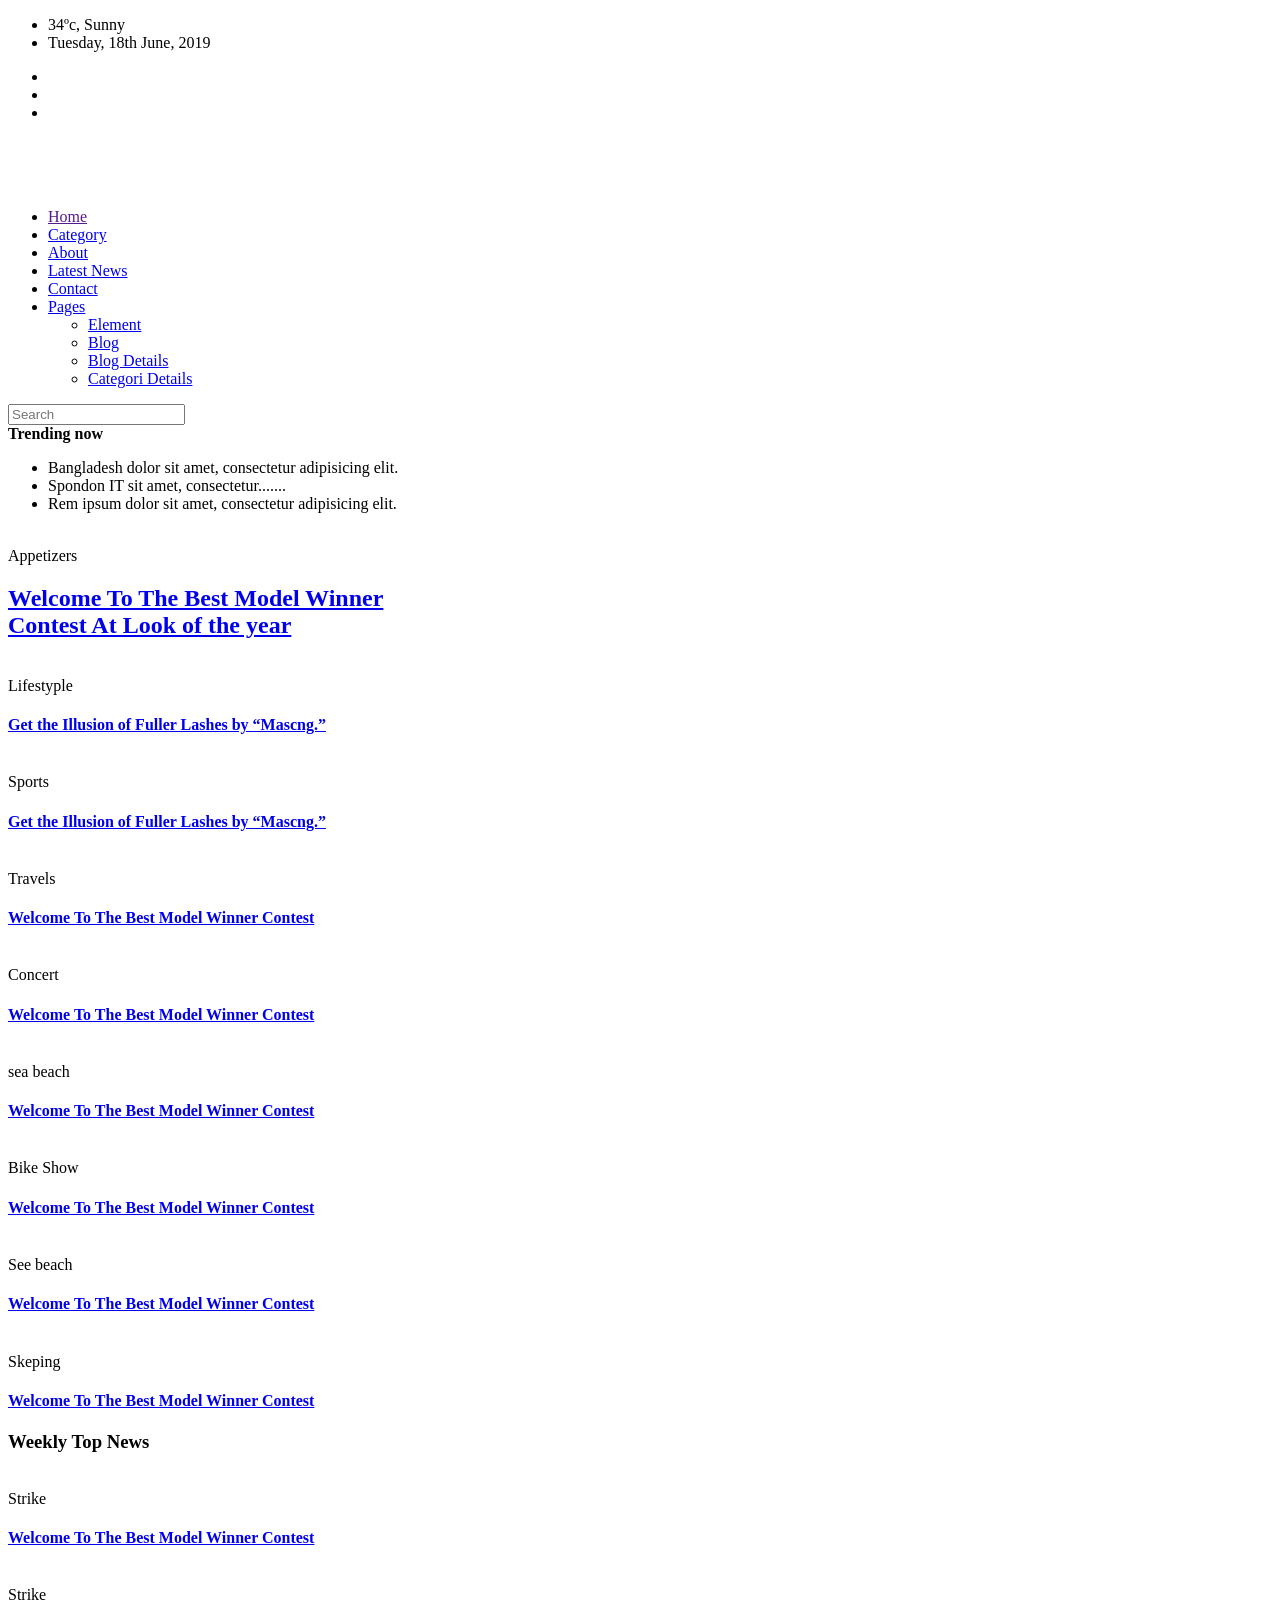
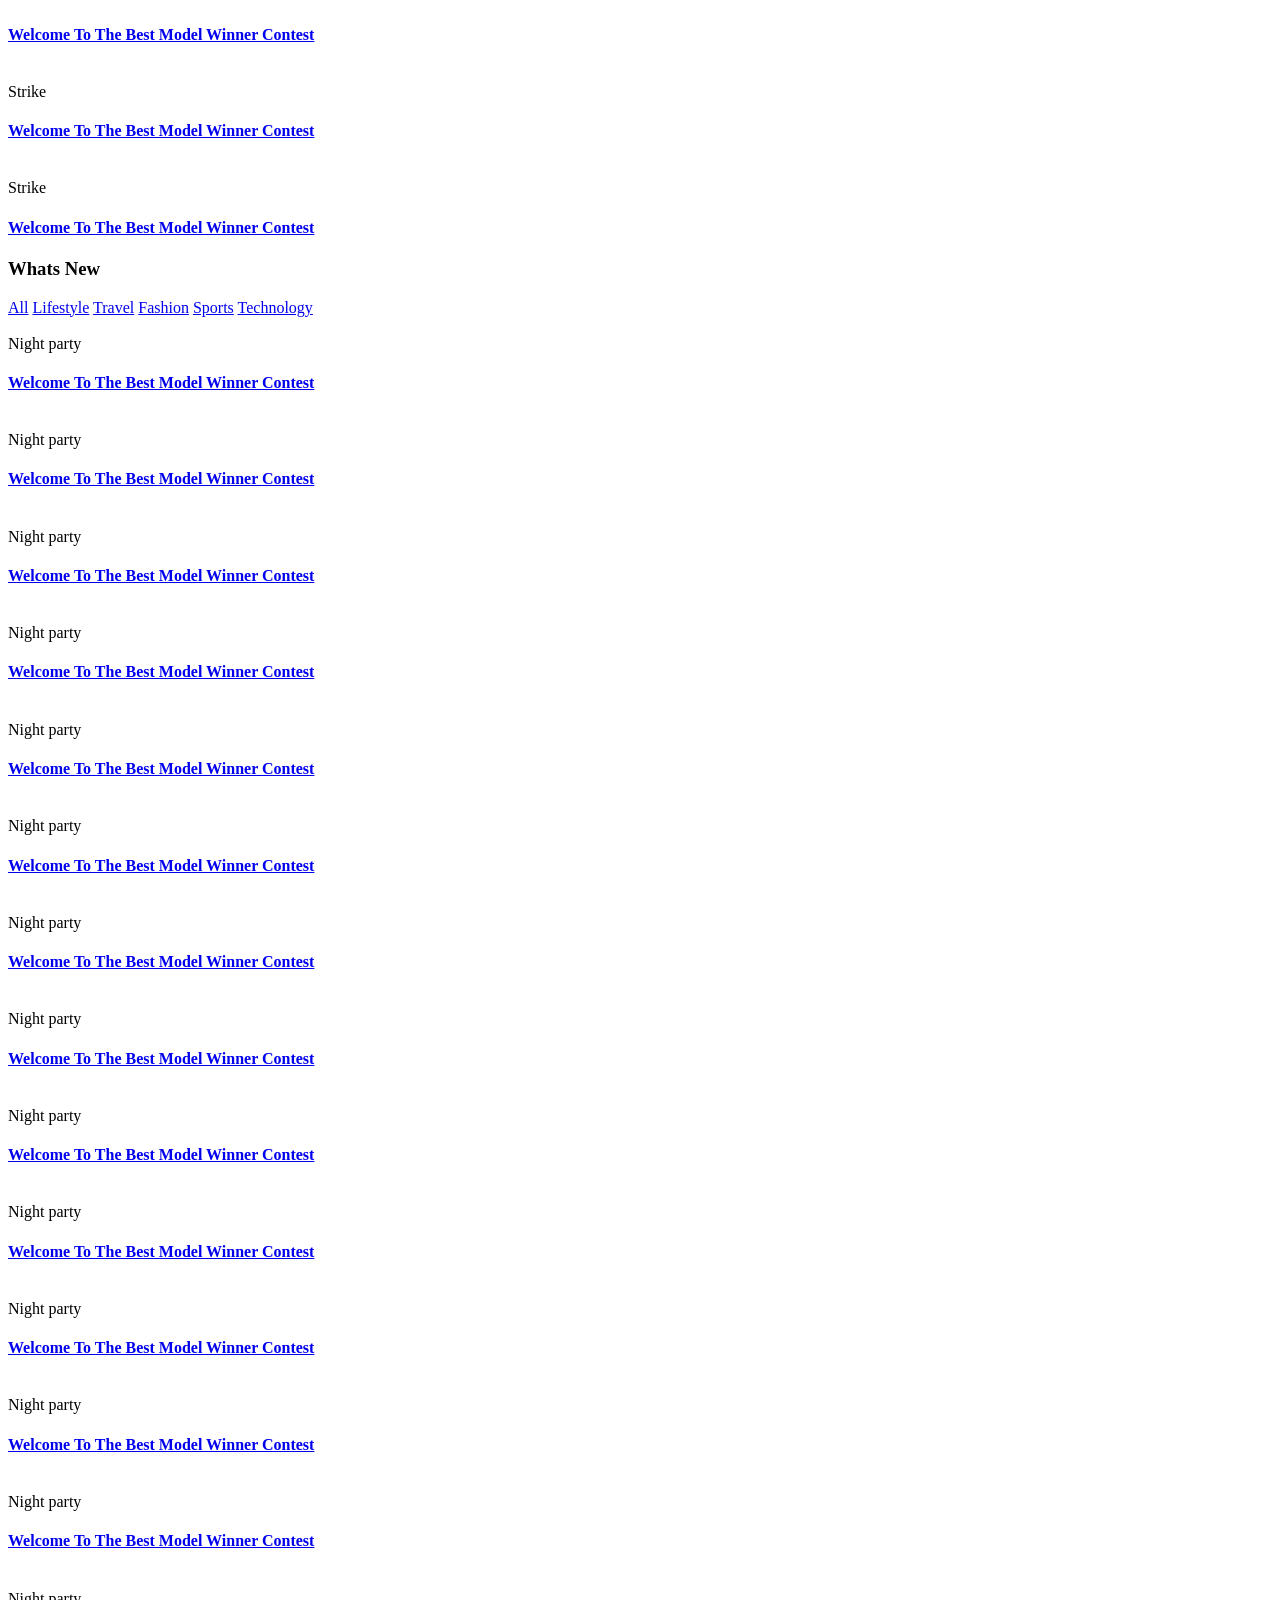
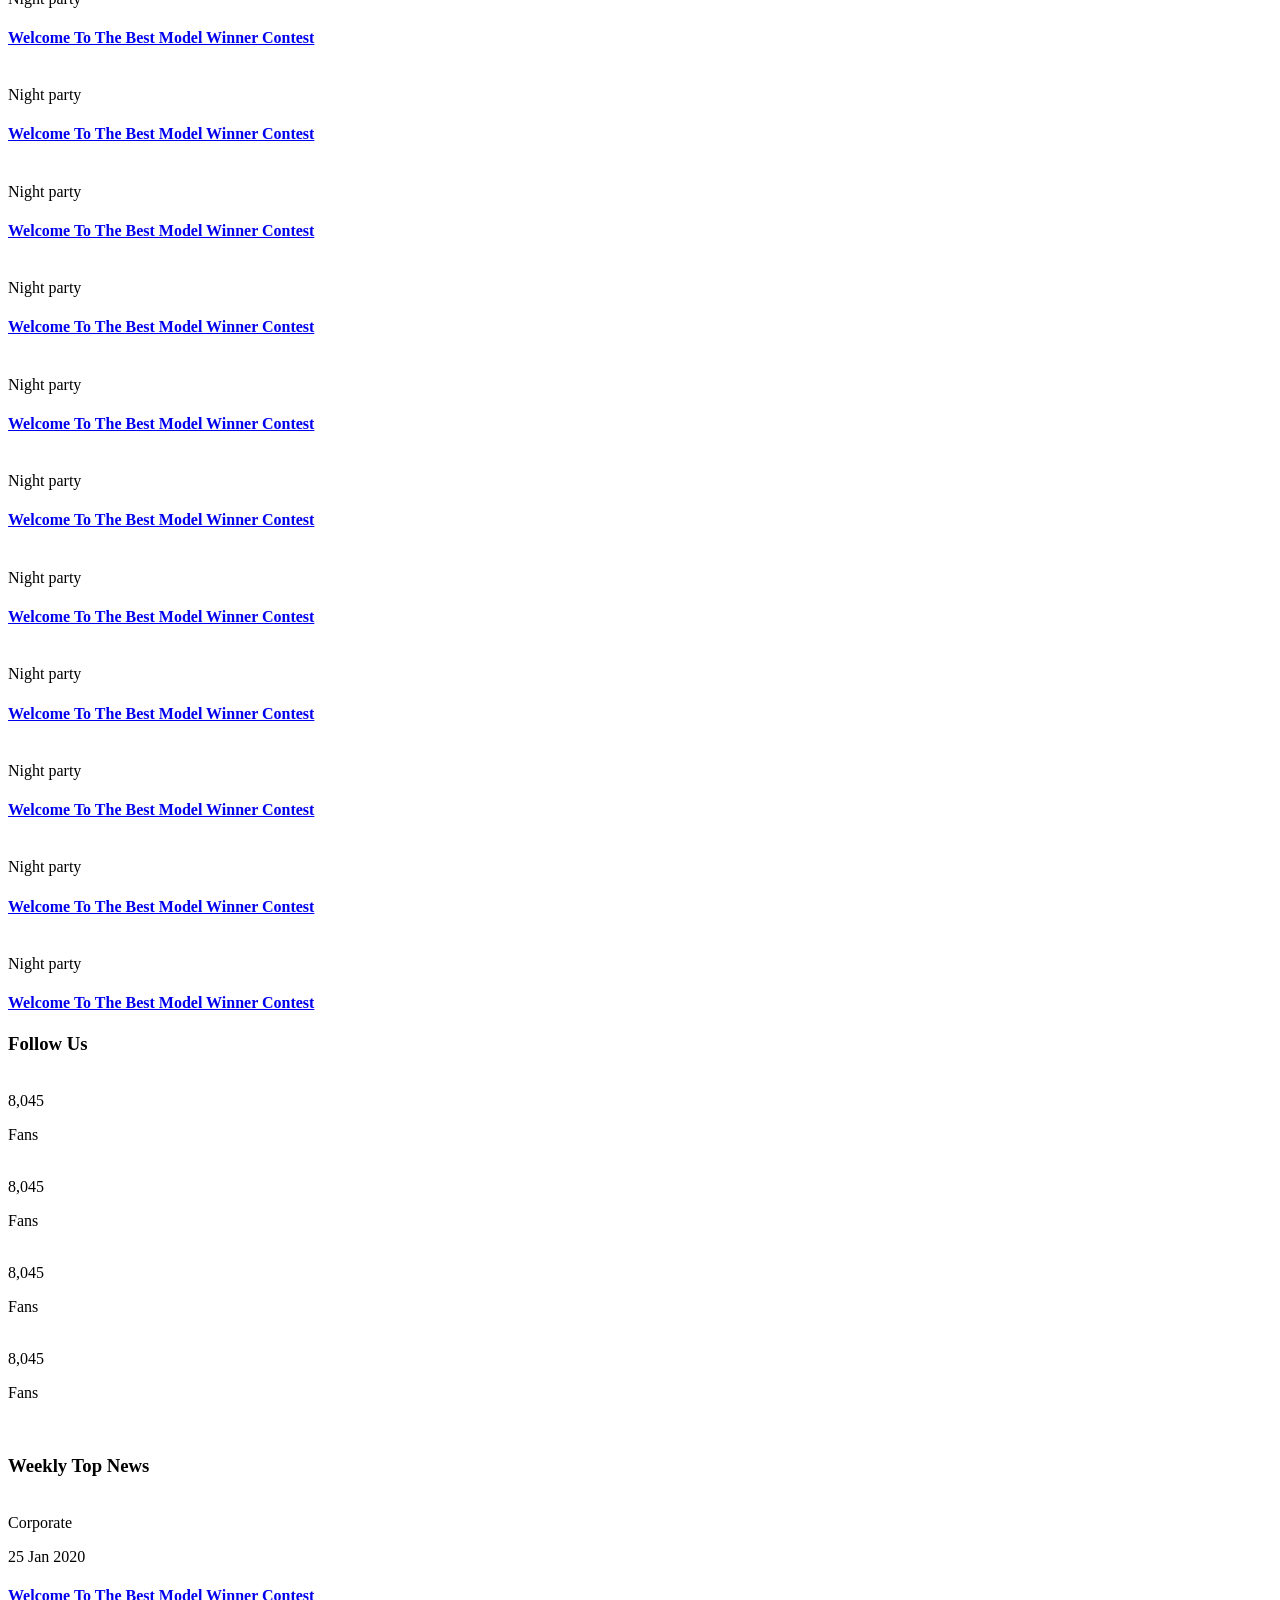
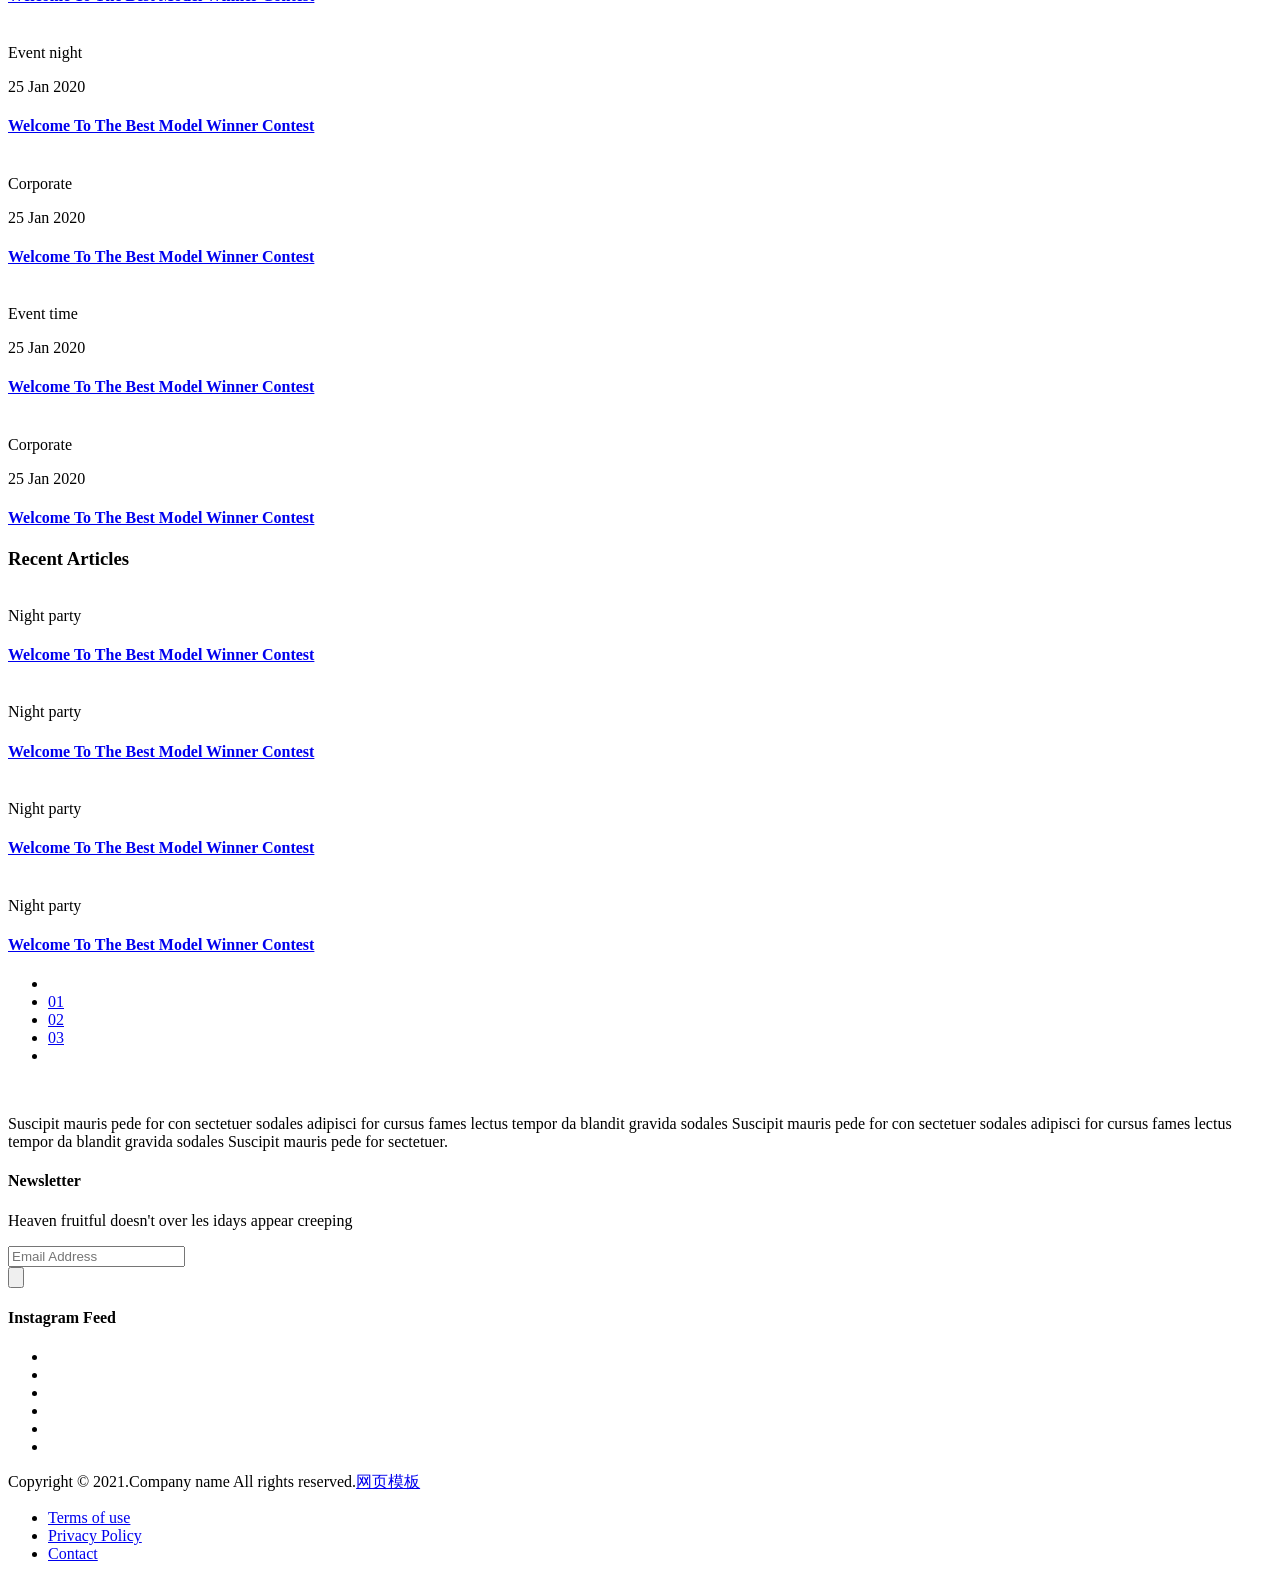
==== index.html @ 7cca6beb "Add files via upload" ====
<!doctype html>
<html class="no-js" lang="zxx">
    <head>
        <meta charset="utf-8">
        <meta http-equiv="x-ua-compatible" content="ie=edge">
        <title>News HTML-5 Template </title>
        <meta name="description" content="">
        <meta name="viewport" content="width=device-width, initial-scale=1">


		<!-- CSS here -->
            <link rel="stylesheet" href="static/css/bootstrap.min.css">
            <link rel="stylesheet" href="static/css/owl.carousel.min.css">
            <link rel="stylesheet" href="static/css/ticker-style.css">
            <link rel="stylesheet" href="static/css/flaticon.css">
            <link rel="stylesheet" href="static/css/slicknav.css">
            <link rel="stylesheet" href="static/css/animate.min.css">
            <link rel="stylesheet" href="static/css/magnific-popup.css">
            <link rel="stylesheet" href="static/css/fontawesome-all.min.css">
            <link rel="stylesheet" href="static/css/themify-icons.css">
            <link rel="stylesheet" href="static/css/slick.css">
            <link rel="stylesheet" href="static/css/nice-select.css">
            <link rel="stylesheet" href="static/css/style.css">
   </head>

   <body>
       
    <!-- Preloader Start -->
    <!-- <div id="preloader-active">
        <div class="preloader d-flex align-items-center justify-content-center">
            <div class="preloader-inner position-relative">
                <div class="preloader-circle"></div>
                <div class="preloader-img pere-text">
                    <img src="assets/img/logo/logo.png" alt="">
                </div>
            </div>
        </div>
    </div> -->
    <!-- Preloader Start -->

    <header>
        <!-- Header Start -->
       <div class="header-area">
            <div class="main-header ">
                <div class="header-top black-bg d-none d-md-block">
                   <div class="container">
                       <div class="col-xl-12">
                            <div class="row d-flex justify-content-between align-items-center">
                                <div class="header-info-left">
                                    <ul>     
                                        <li><img src="static/picture/header_icon1.png" alt="">34ºc, Sunny </li>
                                        <li><img src="static/picture/header_icon1.png" alt="">Tuesday, 18th June, 2019</li>
                                    </ul>
                                </div>
                                <div class="header-info-right">
                                    <ul class="header-social">    
                                        <li><a href="#"><i class="fab fa-twitter"></i></a></li>
                                        <li><a href="#"><i class="fab fa-instagram"></i></a></li>
                                       <li> <a href="#"><i class="fab fa-pinterest-p"></i></a></li>
                                    </ul>
                                </div>
                            </div>
                       </div>
                   </div>
                </div>
                <div class="header-mid d-none d-md-block">
                   <div class="container">
                        <div class="row d-flex align-items-center">
                            <!-- Logo -->
                            <div class="col-xl-3 col-lg-3 col-md-3">
                                <div class="logo">
                                    <a href=""><img src="static/picture/logo.png" alt=""></a>
                                </div>
                            </div>
                            <div class="col-xl-9 col-lg-9 col-md-9">
                                <div class="header-banner f-right ">
                                    <img src="static/picture/header_card.jpg" alt="">
                                </div>
                            </div>
                        </div>
                   </div>
                </div>
               <div class="header-bottom header-sticky">
                    <div class="container">
                        <div class="row align-items-center">
                            <div class="col-xl-10 col-lg-10 col-md-12 header-flex">
                                <!-- sticky -->
                                    <div class="sticky-logo">
                                        <a href=""><img src="static/picture/logo.png" alt=""></a>
                                    </div>
                                <!-- Main-menu -->
                                <div class="main-menu d-none d-md-block">
                                    <nav>                  
                                        <ul id="navigation">    
                                            <li><a href="">Home</a></li>
                                            <li><a href="categori.html">Category</a></li>
                                            <li><a href="about.html">About</a></li>
                                            <li><a href="latest_news.html">Latest News</a></li>
                                            <li><a href="contact.html">Contact</a></li>
                                            <li><a href="#">Pages</a>
                                                <ul class="submenu">
                                                    <li><a href="elements.html">Element</a></li>
                                                    <li><a href="blog.html">Blog</a></li>
                                                    <li><a href="single-blog.html">Blog Details</a></li>
                                                    <li><a href="details.html">Categori Details</a></li>
                                                </ul>
                                            </li>
                                        </ul>
                                    </nav>
                                </div>
                            </div>             
                            <div class="col-xl-2 col-lg-2 col-md-4">
                                <div class="header-right-btn f-right d-none d-lg-block">
                                    <i class="fas fa-search special-tag"></i>
                                    <div class="search-box">
                                        <form action="#">
                                            <input type="text" placeholder="Search">
                                            
                                        </form>
                                    </div>
                                </div>
                            </div>
                            <!-- Mobile Menu -->
                            <div class="col-12">
                                <div class="mobile_menu d-block d-md-none"></div>
                            </div>
                        </div>
                    </div>
               </div>
            </div>
       </div>
        <!-- Header End -->
    </header>

    <main>
    <!-- Trending Area Start -->
    <div class="trending-area fix">
        <div class="container">
            <div class="trending-main">
                <!-- Trending Tittle -->
                <div class="row">
                    <div class="col-lg-12">
                        <div class="trending-tittle">
                            <strong>Trending now</strong>
                            <!-- <p>Rem ipsum dolor sit amet, consectetur adipisicing elit.</p> -->
                            <div class="trending-animated">
                                <ul id="js-news" class="js-hidden">
                                    <li class="news-item">Bangladesh dolor sit amet, consectetur adipisicing elit.</li>
                                    <li class="news-item">Spondon IT sit amet, consectetur.......</li>
                                    <li class="news-item">Rem ipsum dolor sit amet, consectetur adipisicing elit.</li>
                                </ul>
                            </div>
                            
                        </div>
                    </div>
                </div>
                <div class="row">
                    <div class="col-lg-8">
                        <!-- Trending Top -->
                        <div class="trending-top mb-30">
                            <div class="trend-top-img">
                                <img src="static/picture/trending_top.jpg" alt="">
                                <div class="trend-top-cap">
                                    <span>Appetizers</span>
                                    <h2><a href="details.html">Welcome To The Best Model Winner<br> Contest At Look of the year</a></h2>
                                </div>
                            </div>
                        </div>
                        <!-- Trending Bottom -->
                        <div class="trending-bottom">
                            <div class="row">
                                <div class="col-lg-4">
                                <div class="single-bottom mb-35">
                                    <div class="trend-bottom-img mb-30">
                                        <img src="static/picture/trending_bottom1.jpg" alt="">
                                    </div>
                                    <div class="trend-bottom-cap">
                                        <span class="color1">Lifestyple</span>
                                        <h4><a href="details.html">Get the Illusion of Fuller Lashes by “Mascng.”</a></h4>
                                    </div>
                                </div>
                                </div>
                                <div class="col-lg-4">
                                    <div class="single-bottom mb-35">
                                        <div class="trend-bottom-img mb-30">
                                            <img src="static/picture/trending_bottom2.jpg" alt="">
                                        </div>
                                        <div class="trend-bottom-cap">
                                            <span class="color2">Sports</span>
                                            <h4><h4><a href="details.html">Get the Illusion of Fuller Lashes by “Mascng.”</a></h4></h4>
                                        </div>
                                    </div>
                                </div>
                                <div class="col-lg-4">
                                    <div class="single-bottom mb-35">
                                        <div class="trend-bottom-img mb-30">
                                            <img src="static/picture/trending_bottom3.jpg" alt="">
                                        </div>
                                        <div class="trend-bottom-cap">
                                            <span class="color3">Travels</span>
                                            <h4><a href="details.html"> Welcome To The Best Model Winner Contest</a></h4>
                                        </div>
                                    </div>
                                </div>
                            </div>
                        </div>
                    </div>
                    <!-- Riht content -->
                    <div class="col-lg-4">
                        <div class="trand-right-single d-flex">
                            <div class="trand-right-img">
                                <img src="static/picture/right1.jpg" alt="">
                            </div>
                            <div class="trand-right-cap">
                                <span class="color1">Concert</span>
                                <h4><a href="details.html">Welcome To The Best Model Winner Contest</a></h4>
                            </div>
                        </div>
                        <div class="trand-right-single d-flex">
                            <div class="trand-right-img">
                                <img src="static/picture/right2.jpg" alt="">
                            </div>
                            <div class="trand-right-cap">
                                <span class="color3">sea beach</span>
                                <h4><a href="details.html">Welcome To The Best Model Winner Contest</a></h4>
                            </div>
                        </div>
                        <div class="trand-right-single d-flex">
                            <div class="trand-right-img">
                                <img src="static/picture/right3.jpg" alt="">
                            </div>
                            <div class="trand-right-cap">
                                <span class="color2">Bike Show</span>
                                <h4><a href="details.html">Welcome To The Best Model Winner Contest</a></h4>
                            </div>
                        </div> 
                        <div class="trand-right-single d-flex">
                            <div class="trand-right-img">
                                <img src="static/picture/right4.jpg" alt="">
                            </div>
                            <div class="trand-right-cap">
                                <span class="color4">See beach</span>
                                <h4><a href="details.html">Welcome To The Best Model Winner Contest</a></h4>
                            </div>
                        </div>
                        <div class="trand-right-single d-flex">
                            <div class="trand-right-img">
                                <img src="static/picture/right5.jpg" alt="">
                            </div>
                            <div class="trand-right-cap">
                                <span class="color1">Skeping</span>
                                <h4><a href="details.html">Welcome To The Best Model Winner Contest</a></h4>
                            </div>
                        </div>
                    </div>
                </div>
            </div>
        </div>
    </div>
    <!-- Trending Area End -->
    <!--   Weekly-News start -->
    <div class="weekly-news-area pt-50">
        <div class="container">
           <div class="weekly-wrapper">
                <!-- section Tittle -->
                <div class="row">
                    <div class="col-lg-12">
                        <div class="section-tittle mb-30">
                            <h3>Weekly Top News</h3>
                        </div>
                    </div>
                </div>
                <div class="row">
                    <div class="col-12">
                        <div class="weekly-news-active dot-style d-flex dot-style">
                            <div class="weekly-single">
                                <div class="weekly-img">
                                    <img src="static/picture/weeklyNews2.jpg" alt="">
                                </div>
                                <div class="weekly-caption">
                                    <span class="color1">Strike</span>
                                    <h4><a href="#">Welcome To The Best Model  Winner Contest</a></h4>
                                </div>
                            </div> 
                            <div class="weekly-single active">
                                <div class="weekly-img">
                                        <img src="static/picture/weeklyNews1.jpg" alt="">
                                </div>
                                <div class="weekly-caption">
                                    <span class="color1">Strike</span>
                                    <h4><a href="#">Welcome To The Best Model  Winner Contest</a></h4>
                                </div>
                            </div>
                            <div class="weekly-single">
                                <div class="weekly-img">
                                        <img src="static/picture/weeklyNews3.jpg" alt="">
                                </div>
                                <div class="weekly-caption">
                                    <span class="color1">Strike</span>
                                    <h4><a href="#">Welcome To The Best Model  Winner Contest</a></h4>
                                </div>
                            </div>
                            <div class="weekly-single">
                                <div class="weekly-img">
                                    <img src="static/picture/weeklyNews1.jpg" alt="">
                                </div>
                                <div class="weekly-caption">
                                    <span class="color1">Strike</span>
                                    <h4><a href="#">Welcome To The Best Model  Winner Contest</a></h4>
                                </div>
                            </div>
                        </div>
                    </div>
                </div>
           </div>
        </div>
    </div>           
    <!-- End Weekly-News -->
   <!-- Whats New Start -->
    <section class="whats-news-area pt-50 pb-20">
        <div class="container">
            <div class="row">
            <div class="col-lg-8">
                <div class="row d-flex justify-content-between">
                    <div class="col-lg-3 col-md-3">
                        <div class="section-tittle mb-30">
                            <h3>Whats New</h3>
                        </div>
                    </div>
                    <div class="col-lg-9 col-md-9">
                        <div class="properties__button">
                            <!--Nav Button  -->                                            
                            <nav>                                                                     
                                <div class="nav nav-tabs" id="nav-tab" role="tablist">
                                    <a class="nav-item nav-link active" id="nav-home-tab" data-toggle="tab" href="#nav-home" role="tab" aria-controls="nav-home" aria-selected="true">All</a>
                                    <a class="nav-item nav-link" id="nav-profile-tab" data-toggle="tab" href="#nav-profile" role="tab" aria-controls="nav-profile" aria-selected="false">Lifestyle</a>
                                    <a class="nav-item nav-link" id="nav-contact-tab" data-toggle="tab" href="#nav-contact" role="tab" aria-controls="nav-contact" aria-selected="false">Travel</a>
                                    <a class="nav-item nav-link" id="nav-last-tab" data-toggle="tab" href="#nav-last" role="tab" aria-controls="nav-contact" aria-selected="false">Fashion</a>
                                    <a class="nav-item nav-link" id="nav-Sports" data-toggle="tab" href="#nav-nav-Sport" role="tab" aria-controls="nav-contact" aria-selected="false">Sports</a>
                                    <a class="nav-item nav-link" id="nav-technology" data-toggle="tab" href="#nav-techno" role="tab" aria-controls="nav-contact" aria-selected="false">Technology</a>
                                </div>
                            </nav>
                            <!--End Nav Button  -->
                        </div>
                    </div>
                </div>
                <div class="row">
                    <div class="col-12">
                        <!-- Nav Card -->
                        <div class="tab-content" id="nav-tabContent">
                            <!-- card one -->
                            <div class="tab-pane fade show active" id="nav-home" role="tabpanel" aria-labelledby="nav-home-tab">           
                                <div class="whats-news-caption">
                                    <div class="row">
                                        <div class="col-lg-6 col-md-6">
                                            <div class="single-what-news mb-100">
                                                <div class="what-img">
                                                    <img src="static/picture/whatNews1.jpg" alt="">
                                                </div>
                                                <div class="what-cap">
                                                    <span class="color1">Night party</span>
                                                    <h4><a href="#">Welcome To The Best Model  Winner Contest</a></h4>
                                                </div>
                                            </div>
                                        </div>
                                        <div class="col-lg-6 col-md-6">
                                            <div class="single-what-news mb-100">
                                                <div class="what-img">
                                                    <img src="static/picture/whatNews2.jpg" alt="">
                                                </div>
                                                <div class="what-cap">
                                                    <span class="color1">Night party</span>
                                                    <h4><a href="#">Welcome To The Best Model  Winner Contest</a></h4>
                                                </div>
                                            </div>
                                        </div> 
                                        <div class="col-lg-6 col-md-6">
                                            <div class="single-what-news mb-100">
                                                <div class="what-img">
                                                    <img src="static/picture/whatNews3.jpg" alt="">
                                                </div>
                                                <div class="what-cap">
                                                    <span class="color1">Night party</span>
                                                    <h4><a href="#">Welcome To The Best Model  Winner Contest</a></h4>
                                                </div>
                                            </div>
                                        </div>
                                        <div class="col-lg-6 col-md-6">
                                            <div class="single-what-news mb-100">
                                                <div class="what-img">
                                                    <img src="static/picture/whatNews4.jpg" alt="">
                                                </div>
                                                <div class="what-cap">
                                                    <span class="color1">Night party</span>
                                                    <h4><a href="#">Welcome To The Best Model  Winner Contest</a></h4>
                                                </div>
                                            </div>
                                        </div>
                                    </div>
                                </div>
                            </div>
                            <!-- Card two -->
                            <div class="tab-pane fade" id="nav-profile" role="tabpanel" aria-labelledby="nav-profile-tab">
                                <div class="whats-news-caption">
                                    <div class="row">
                                        <div class="col-lg-6 col-md-6">
                                            <div class="single-what-news mb-100">
                                                <div class="what-img">
                                                    <img src="static/picture/whatNews1.jpg" alt="">
                                                </div>
                                                <div class="what-cap">
                                                    <span class="color1">Night party</span>
                                                    <h4><a href="#">Welcome To The Best Model  Winner Contest</a></h4>
                                                </div>
                                            </div>
                                        </div>
                                        <div class="col-lg-6 col-md-6">
                                            <div class="single-what-news mb-100">
                                                <div class="what-img">
                                                    <img src="static/picture/whatNews2.jpg" alt="">
                                                </div>
                                                <div class="what-cap">
                                                    <span class="color1">Night party</span>
                                                    <h4><a href="#">Welcome To The Best Model  Winner Contest</a></h4>
                                                </div>
                                            </div>
                                        </div> 
                                        <div class="col-lg-6 col-md-6">
                                            <div class="single-what-news mb-100">
                                                <div class="what-img">
                                                    <img src="static/picture/whatNews3.jpg" alt="">
                                                </div>
                                                <div class="what-cap">
                                                    <span class="color1">Night party</span>
                                                    <h4><a href="#">Welcome To The Best Model  Winner Contest</a></h4>
                                                </div>
                                            </div>
                                        </div>
                                        <div class="col-lg-6 col-md-6">
                                            <div class="single-what-news mb-100">
                                                <div class="what-img">
                                                    <img src="static/picture/whatNews4.jpg" alt="">
                                                </div>
                                                <div class="what-cap">
                                                    <span class="color1">Night party</span>
                                                    <h4><a href="#">Welcome To The Best Model  Winner Contest</a></h4>
                                                </div>
                                            </div>
                                        </div>
                                    </div>
                                </div>
                            </div>
                            <!-- Card three -->
                            <div class="tab-pane fade" id="nav-contact" role="tabpanel" aria-labelledby="nav-contact-tab">
                                <div class="whats-news-caption">
                                    <div class="row">
                                        <div class="col-lg-6 col-md-6">
                                            <div class="single-what-news mb-100">
                                                <div class="what-img">
                                                    <img src="static/picture/whatNews1.jpg" alt="">
                                                </div>
                                                <div class="what-cap">
                                                    <span class="color1">Night party</span>
                                                    <h4><a href="#">Welcome To The Best Model  Winner Contest</a></h4>
                                                </div>
                                            </div>
                                        </div>
                                        <div class="col-lg-6 col-md-6">
                                            <div class="single-what-news mb-100">
                                                <div class="what-img">
                                                    <img src="static/picture/whatNews2.jpg" alt="">
                                                </div>
                                                <div class="what-cap">
                                                    <span class="color1">Night party</span>
                                                    <h4><a href="#">Welcome To The Best Model  Winner Contest</a></h4>
                                                </div>
                                            </div>
                                        </div> 
                                        <div class="col-lg-6 col-md-6">
                                            <div class="single-what-news mb-100">
                                                <div class="what-img">
                                                    <img src="static/picture/whatNews3.jpg" alt="">
                                                </div>
                                                <div class="what-cap">
                                                    <span class="color1">Night party</span>
                                                    <h4><a href="#">Welcome To The Best Model  Winner Contest</a></h4>
                                                </div>
                                            </div>
                                        </div>
                                        <div class="col-lg-6 col-md-6">
                                            <div class="single-what-news mb-100">
                                                <div class="what-img">
                                                    <img src="static/picture/whatNews4.jpg" alt="">
                                                </div>
                                                <div class="what-cap">
                                                    <span class="color1">Night party</span>
                                                    <h4><a href="#">Welcome To The Best Model  Winner Contest</a></h4>
                                                </div>
                                            </div>
                                        </div>
                                    </div>
                                </div>
                            </div>
                            <!-- card fure -->
                            <div class="tab-pane fade" id="nav-last" role="tabpanel" aria-labelledby="nav-last-tab">
                                <div class="whats-news-caption">
                                    <div class="row">
                                        <div class="col-lg-6 col-md-6">
                                            <div class="single-what-news mb-100">
                                                <div class="what-img">
                                                    <img src="static/picture/whatNews1.jpg" alt="">
                                                </div>
                                                <div class="what-cap">
                                                    <span class="color1">Night party</span>
                                                    <h4><a href="#">Welcome To The Best Model  Winner Contest</a></h4>
                                                </div>
                                            </div>
                                        </div>
                                        <div class="col-lg-6 col-md-6">
                                            <div class="single-what-news mb-100">
                                                <div class="what-img">
                                                    <img src="static/picture/whatNews2.jpg" alt="">
                                                </div>
                                                <div class="what-cap">
                                                    <span class="color1">Night party</span>
                                                    <h4><a href="#">Welcome To The Best Model  Winner Contest</a></h4>
                                                </div>
                                            </div>
                                        </div> 
                                        <div class="col-lg-6 col-md-6">
                                            <div class="single-what-news mb-100">
                                                <div class="what-img">
                                                    <img src="static/picture/whatNews3.jpg" alt="">
                                                </div>
                                                <div class="what-cap">
                                                    <span class="color1">Night party</span>
                                                    <h4><a href="#">Welcome To The Best Model  Winner Contest</a></h4>
                                                </div>
                                            </div>
                                        </div>
                                        <div class="col-lg-6 col-md-6">
                                            <div class="single-what-news mb-100">
                                                <div class="what-img">
                                                    <img src="static/picture/whatNews4.jpg" alt="">
                                                </div>
                                                <div class="what-cap">
                                                    <span class="color1">Night party</span>
                                                    <h4><a href="#">Welcome To The Best Model  Winner Contest</a></h4>
                                                </div>
                                            </div>
                                        </div>
                                    </div>
                                </div>
                            </div>
                            <!-- card Five -->
                            <div class="tab-pane fade" id="nav-nav-Sport" role="tabpanel" aria-labelledby="nav-Sports">
                                <div class="whats-news-caption">
                                    <div class="row">
                                        <div class="col-lg-6 col-md-6">
                                            <div class="single-what-news mb-100">
                                                <div class="what-img">
                                                    <img src="static/picture/whatNews1.jpg" alt="">
                                                </div>
                                                <div class="what-cap">
                                                    <span class="color1">Night party</span>
                                                    <h4><a href="#">Welcome To The Best Model  Winner Contest</a></h4>
                                                </div>
                                            </div>
                                        </div>
                                        <div class="col-lg-6 col-md-6">
                                            <div class="single-what-news mb-100">
                                                <div class="what-img">
                                                    <img src="static/picture/whatNews2.jpg" alt="">
                                                </div>
                                                <div class="what-cap">
                                                    <span class="color1">Night party</span>
                                                    <h4><a href="#">Welcome To The Best Model  Winner Contest</a></h4>
                                                </div>
                                            </div>
                                        </div> 
                                        <div class="col-lg-6 col-md-6">
                                            <div class="single-what-news mb-100">
                                                <div class="what-img">
                                                    <img src="static/picture/whatNews3.jpg" alt="">
                                                </div>
                                                <div class="what-cap">
                                                    <span class="color1">Night party</span>
                                                    <h4><a href="#">Welcome To The Best Model  Winner Contest</a></h4>
                                                </div>
                                            </div>
                                        </div>
                                        <div class="col-lg-6 col-md-6">
                                            <div class="single-what-news mb-100">
                                                <div class="what-img">
                                                    <img src="static/picture/whatNews4.jpg" alt="">
                                                </div>
                                                <div class="what-cap">
                                                    <span class="color1">Night party</span>
                                                    <h4><a href="#">Welcome To The Best Model  Winner Contest</a></h4>
                                                </div>
                                            </div>
                                        </div>
                                    </div>
                                </div>
                            </div>
                            <!-- card Six -->
                            <div class="tab-pane fade" id="nav-techno" role="tabpanel" aria-labelledby="nav-technology">
                                <div class="whats-news-caption">
                                    <div class="row">
                                        <div class="col-lg-6 col-md-6">
                                            <div class="single-what-news mb-100">
                                                <div class="what-img">
                                                    <img src="static/picture/whatNews1.jpg" alt="">
                                                </div>
                                                <div class="what-cap">
                                                    <span class="color1">Night party</span>
                                                    <h4><a href="#">Welcome To The Best Model  Winner Contest</a></h4>
                                                </div>
                                            </div>
                                        </div>
                                        <div class="col-lg-6 col-md-6">
                                            <div class="single-what-news mb-100">
                                                <div class="what-img">
                                                    <img src="static/picture/whatNews2.jpg" alt="">
                                                </div>
                                                <div class="what-cap">
                                                    <span class="color1">Night party</span>
                                                    <h4><a href="#">Welcome To The Best Model  Winner Contest</a></h4>
                                                </div>
                                            </div>
                                        </div> 
                                        <div class="col-lg-6 col-md-6">
                                            <div class="single-what-news mb-100">
                                                <div class="what-img">
                                                    <img src="static/picture/whatNews3.jpg" alt="">
                                                </div>
                                                <div class="what-cap">
                                                    <span class="color1">Night party</span>
                                                    <h4><a href="#">Welcome To The Best Model  Winner Contest</a></h4>
                                                </div>
                                            </div>
                                        </div>
                                        <div class="col-lg-6 col-md-6">
                                            <div class="single-what-news mb-100">
                                                <div class="what-img">
                                                    <img src="static/picture/whatNews4.jpg" alt="">
                                                </div>
                                                <div class="what-cap">
                                                    <span class="color1">Night party</span>
                                                    <h4><a href="#">Welcome To The Best Model  Winner Contest</a></h4>
                                                </div>
                                            </div>
                                        </div>
                                    </div>
                                </div>
                            </div>
                        </div>
                    <!-- End Nav Card -->
                    </div>
                </div>
            </div>
            <div class="col-lg-4">
                <!-- Section Tittle -->
                <div class="section-tittle mb-40">
                    <h3>Follow Us</h3>
                </div>
                <!-- Flow Socail -->
                <div class="single-follow mb-45">
                    <div class="single-box">
                        <div class="follow-us d-flex align-items-center">
                            <div class="follow-social">
                                <a href="#"><img src="static/picture/icon-fb.png" alt=""></a>
                            </div>
                            <div class="follow-count">  
                                <span>8,045</span>
                                <p>Fans</p>
                            </div>
                        </div> 
                        <div class="follow-us d-flex align-items-center">
                            <div class="follow-social">
                                <a href="#"><img src="static/picture/icon-tw.png" alt=""></a>
                            </div>
                            <div class="follow-count">
                                <span>8,045</span>
                                <p>Fans</p>
                            </div>
                        </div>
                            <div class="follow-us d-flex align-items-center">
                            <div class="follow-social">
                                <a href="#"><img src="static/picture/icon-ins.png" alt=""></a>
                            </div>
                            <div class="follow-count">
                                <span>8,045</span>
                                <p>Fans</p>
                            </div>
                        </div>
                        <div class="follow-us d-flex align-items-center">
                            <div class="follow-social">
                                <a href="#"><img src="static/picture/icon-yo.png" alt=""></a>
                            </div>
                            <div class="follow-count">
                                <span>8,045</span>
                                <p>Fans</p>
                            </div>
                        </div>
                    </div>
                </div>
                <!-- New Poster -->
                <div class="news-poster d-none d-lg-block">
                    <img src="static/picture/news_card.jpg" alt="">
                </div>
            </div>
            </div>
        </div>
    </section>
    <!-- Whats New End -->
    <!--   Weekly2-News start -->
    <div class="weekly2-news-area  weekly2-pading gray-bg">
        <div class="container">
            <div class="weekly2-wrapper">
                <!-- section Tittle -->
                <div class="row">
                    <div class="col-lg-12">
                        <div class="section-tittle mb-30">
                            <h3>Weekly Top News</h3>
                        </div>
                    </div>
                </div>
                <div class="row">
                    <div class="col-12">
                        <div class="weekly2-news-active dot-style d-flex dot-style">
                            <div class="weekly2-single">
                                <div class="weekly2-img">
                                    <img src="static/picture/weekly2News1.jpg" alt="">
                                </div>
                                <div class="weekly2-caption">
                                    <span class="color1">Corporate</span>
                                    <p>25 Jan 2020</p>
                                    <h4><a href="#">Welcome To The Best Model  Winner Contest</a></h4>
                                </div>
                            </div> 
                            <div class="weekly2-single">
                                <div class="weekly2-img">
                                    <img src="static/picture/weekly2News2.jpg" alt="">
                                </div>
                                <div class="weekly2-caption">
                                    <span class="color1">Event night</span>
                                    <p>25 Jan 2020</p>
                                    <h4><a href="#">Welcome To The Best Model  Winner Contest</a></h4>
                                </div>
                            </div> 
                            <div class="weekly2-single">
                                <div class="weekly2-img">
                                    <img src="static/picture/weekly2News3.jpg" alt="">
                                </div>
                                <div class="weekly2-caption">
                                    <span class="color1">Corporate</span>
                                    <p>25 Jan 2020</p>
                                    <h4><a href="#">Welcome To The Best Model  Winner Contest</a></h4>
                                </div>
                            </div>
                             <div class="weekly2-single">
                                <div class="weekly2-img">
                                    <img src="static/picture/weekly2News4.jpg" alt="">
                                </div>
                                <div class="weekly2-caption">
                                    <span class="color1">Event time</span>
                                    <p>25 Jan 2020</p>
                                    <h4><a href="#">Welcome To The Best Model  Winner Contest</a></h4>
                                </div>
                            </div> 
                             <div class="weekly2-single">
                                <div class="weekly2-img">
                                    <img src="static/picture/weekly2News4.jpg" alt="">
                                </div>
                                <div class="weekly2-caption">
                                    <span class="color1">Corporate</span>
                                    <p>25 Jan 2020</p>
                                    <h4><a href="#">Welcome To The Best Model  Winner Contest</a></h4>
                                </div>
                            </div> 
                        </div>
                    </div>
                </div>
            </div>
        </div>
    </div>           
    <!-- End Weekly-News -->
    <!--  Recent Articles start -->
    <div class="recent-articles">
        <div class="container">
           <div class="recent-wrapper">
                <!-- section Tittle -->
                <div class="row">
                    <div class="col-lg-12">
                        <div class="section-tittle mb-30">
                            <h3>Recent Articles</h3>
                        </div>
                    </div>
                </div>
                <div class="row">
                    <div class="col-12">
                        <div class="recent-active dot-style d-flex dot-style">
                            <div class="single-recent mb-100">
                                <div class="what-img">
                                    <img src="static/picture/recent1.jpg" alt="">
                                </div>
                                <div class="what-cap">
                                    <span class="color1">Night party</span>
                                    <h4><a href="#">Welcome To The Best Model  Winner Contest</a></h4>
                                </div>
                            </div>
                            <div class="single-recent mb-100">
                                <div class="what-img">
                                    <img src="static/picture/recent2.jpg" alt="">
                                </div>
                                <div class="what-cap">
                                    <span class="color1">Night party</span>
                                    <h4><a href="#">Welcome To The Best Model  Winner Contest</a></h4>
                                </div>
                            </div>
                            <div class="single-recent mb-100">
                                <div class="what-img">
                                    <img src="static/picture/recent3.jpg" alt="">
                                </div>
                                <div class="what-cap">
                                    <span class="color1">Night party</span>
                                    <h4><a href="#">Welcome To The Best Model  Winner Contest</a></h4>
                                </div>
                            </div>
                            <div class="single-recent mb-100">
                                <div class="what-img">
                                    <img src="static/picture/recent2.jpg" alt="">
                                </div>
                                <div class="what-cap">
                                    <span class="color1">Night party</span>
                                    <h4><a href="#">Welcome To The Best Model  Winner Contest</a></h4>
                                </div>
                            </div>
                        </div>
                    </div>
                </div>
           </div>
        </div>
    </div>           
    <!--Recent Articles End -->
    <!--Start pagination -->
    <div class="pagination-area pb-45 text-center">
        <div class="container">
            <div class="row">
                <div class="col-xl-12">
                    <div class="single-wrap d-flex justify-content-center">
                        <nav aria-label="Page navigation example">
                            <ul class="pagination justify-content-start">
                              <li class="page-item"><a class="page-link" href="#"><span class="flaticon-arrow roted"></span></a></li>
                                <li class="page-item active"><a class="page-link" href="#">01</a></li>
                                <li class="page-item"><a class="page-link" href="#">02</a></li>
                                <li class="page-item"><a class="page-link" href="#">03</a></li>
                              <li class="page-item"><a class="page-link" href="#"><span class="flaticon-arrow right-arrow"></span></a></li>
                            </ul>
                          </nav>
                    </div>
                </div>
            </div>
        </div>
    </div>
    <!-- End pagination  -->
    </main>
    
   <footer>
       <!-- Footer Start-->
       <div class="footer-area footer-padding fix">
            <div class="container">
                <div class="row d-flex justify-content-between">
                    <div class="col-xl-5 col-lg-5 col-md-7 col-sm-12">
                        <div class="single-footer-caption">
                            <div class="single-footer-caption">
                                <!-- logo -->
                                <div class="footer-logo">
                                    <a href=""><img src="static/picture/logo2_footer.png" alt=""></a>
                                </div>
                                <div class="footer-tittle">
                                    <div class="footer-pera">
                                        <p>Suscipit mauris pede for con sectetuer sodales adipisci for cursus fames lectus tempor da blandit gravida sodales  Suscipit mauris pede for con sectetuer sodales adipisci for cursus fames lectus tempor da blandit gravida sodales  Suscipit mauris pede for sectetuer.</p>
                                    </div>
                                </div>
                                <!-- social -->
                                <div class="footer-social">
                                    <a href="#"><i class="fab fa-twitter"></i></a>
                                    <a href="#"><i class="fab fa-instagram"></i></a>
                                    <a href="#"><i class="fab fa-pinterest-p"></i></a>
                                </div>
                            </div>
                        </div>
                    </div>
                    <div class="col-xl-3 col-lg-3 col-md-4  col-sm-6">
                        <div class="single-footer-caption mt-60">
                            <div class="footer-tittle">
                                <h4>Newsletter</h4>
                                <p>Heaven fruitful doesn't over les idays appear creeping</p>
                                <!-- Form -->
                                <div class="footer-form">
                                    <div id="mc_embed_signup">
                                        <form target="_blank" action="#" method="get" class="subscribe_form relative mail_part">
                                            <input type="email" name="email" id="newsletter-form-email" placeholder="Email Address" class="placeholder hide-on-focus" onfocus="this.placeholder = ''" onblur="this.placeholder = ' Email Address '">
                                            <div class="form-icon">
                                            <button type="submit" name="submit" id="newsletter-submit" class="email_icon newsletter-submit button-contactForm"><img src="static/picture/form-iocn.png" alt=""></button>
                                            </div>
                                            <div class="mt-10 info"></div>
                                        </form>
                                    </div>
                                </div>
                            </div>
                        </div>
                    </div>
                    <div class="col-xl-3 col-lg-3 col-md-5 col-sm-6">
                        <div class="single-footer-caption mb-50 mt-60">
                            <div class="footer-tittle">
                                <h4>Instagram Feed</h4>
                            </div>
                            <div class="instagram-gellay">
                                <ul class="insta-feed">
                                    <li><a href="#"><img src="static/picture/instra1.jpg" alt=""></a></li>
                                    <li><a href="#"><img src="static/picture/instra2.jpg" alt=""></a></li>
                                    <li><a href="#"><img src="static/picture/instra3.jpg" alt=""></a></li>
                                    <li><a href="#"><img src="static/picture/instra4.jpg" alt=""></a></li>
                                    <li><a href="#"><img src="static/picture/instra5.jpg" alt=""></a></li>
                                    <li><a href="#"><img src="static/picture/instra6.jpg" alt=""></a></li>
                                </ul>
                            </div>
                        </div>
                    </div>
                </div>
            </div>
        </div>
       <!-- footer-bottom aera -->
       <div class="footer-bottom-area">
           <div class="container">
               <div class="footer-border">
                    <div class="row d-flex align-items-center justify-content-between">
                        <div class="col-lg-6">
                            <div class="footer-copy-right">
                                <p>Copyright &copy; 2021.Company name All rights reserved.<a target="_blank" href="https://sc.chinaz.com/moban/">&#x7F51;&#x9875;&#x6A21;&#x677F;</a></p>
                            </div>
                        </div>
                        <div class="col-lg-6">
                            <div class="footer-menu f-right">
                                <ul>                             
                                    <li><a href="#">Terms of use</a></li>
                                    <li><a href="#">Privacy Policy</a></li>
                                    <li><a href="#">Contact</a></li>
                                </ul>
                            </div>
                        </div>
                    </div>
               </div>
           </div>
       </div>
       <!-- Footer End-->
   </footer>
   
	<!-- JS here -->
	
		<!-- All JS Custom Plugins Link Here here -->
        <script src="static/js/modernizr-3.5.0.min.js"></script>
		<!-- Jquery, Popper, Bootstrap -->
		<script src="static/js/jquery-1.12.4.min.js"></script>
        <script src="static/js/popper.min.js"></script>
        <script src="static/js/bootstrap.min.js"></script>
	    <!-- Jquery Mobile Menu -->
        <script src="static/js/jquery.slicknav.min.js"></script>

		<!-- Jquery Slick , Owl-Carousel Plugins -->
        <script src="static/js/owl.carousel.min.js"></script>
        <script src="static/js/slick.min.js"></script>
        <!-- Date Picker -->
        <script src="static/js/gijgo.min.js"></script>
		<!-- One Page, Animated-HeadLin -->
        <script src="static/js/wow.min.js"></script>
		<script src="static/js/animated.headline.js"></script>
        <script src="static/js/jquery.magnific-popup.js"></script>

        <!-- Breaking New Pluging -->
        <script src="static/js/jquery.ticker.js"></script>
        <script src="static/js/site.js"></script>

		<!-- Scrollup, nice-select, sticky -->
        <script src="static/js/jquery.scrollUp.min.js"></script>
        <script src="static/js/jquery.nice-select.min.js"></script>
		<script src="static/js/jquery.sticky.js"></script>
        
        <!-- contact js -->
        <script src="static/js/contact.js"></script>
        <script src="static/js/jquery.form.js"></script>
        <script src="static/js/jquery.validate.min.js"></script>
        <script src="static/js/mail-script.js"></script>
        <script src="static/js/jquery.ajaxchimp.min.js"></script>
        
		<!-- Jquery Plugins, main Jquery -->	
        <script src="static/js/plugins.js"></script>
        <script src="static/js/main.js"></script>
        
    </body>
</html>
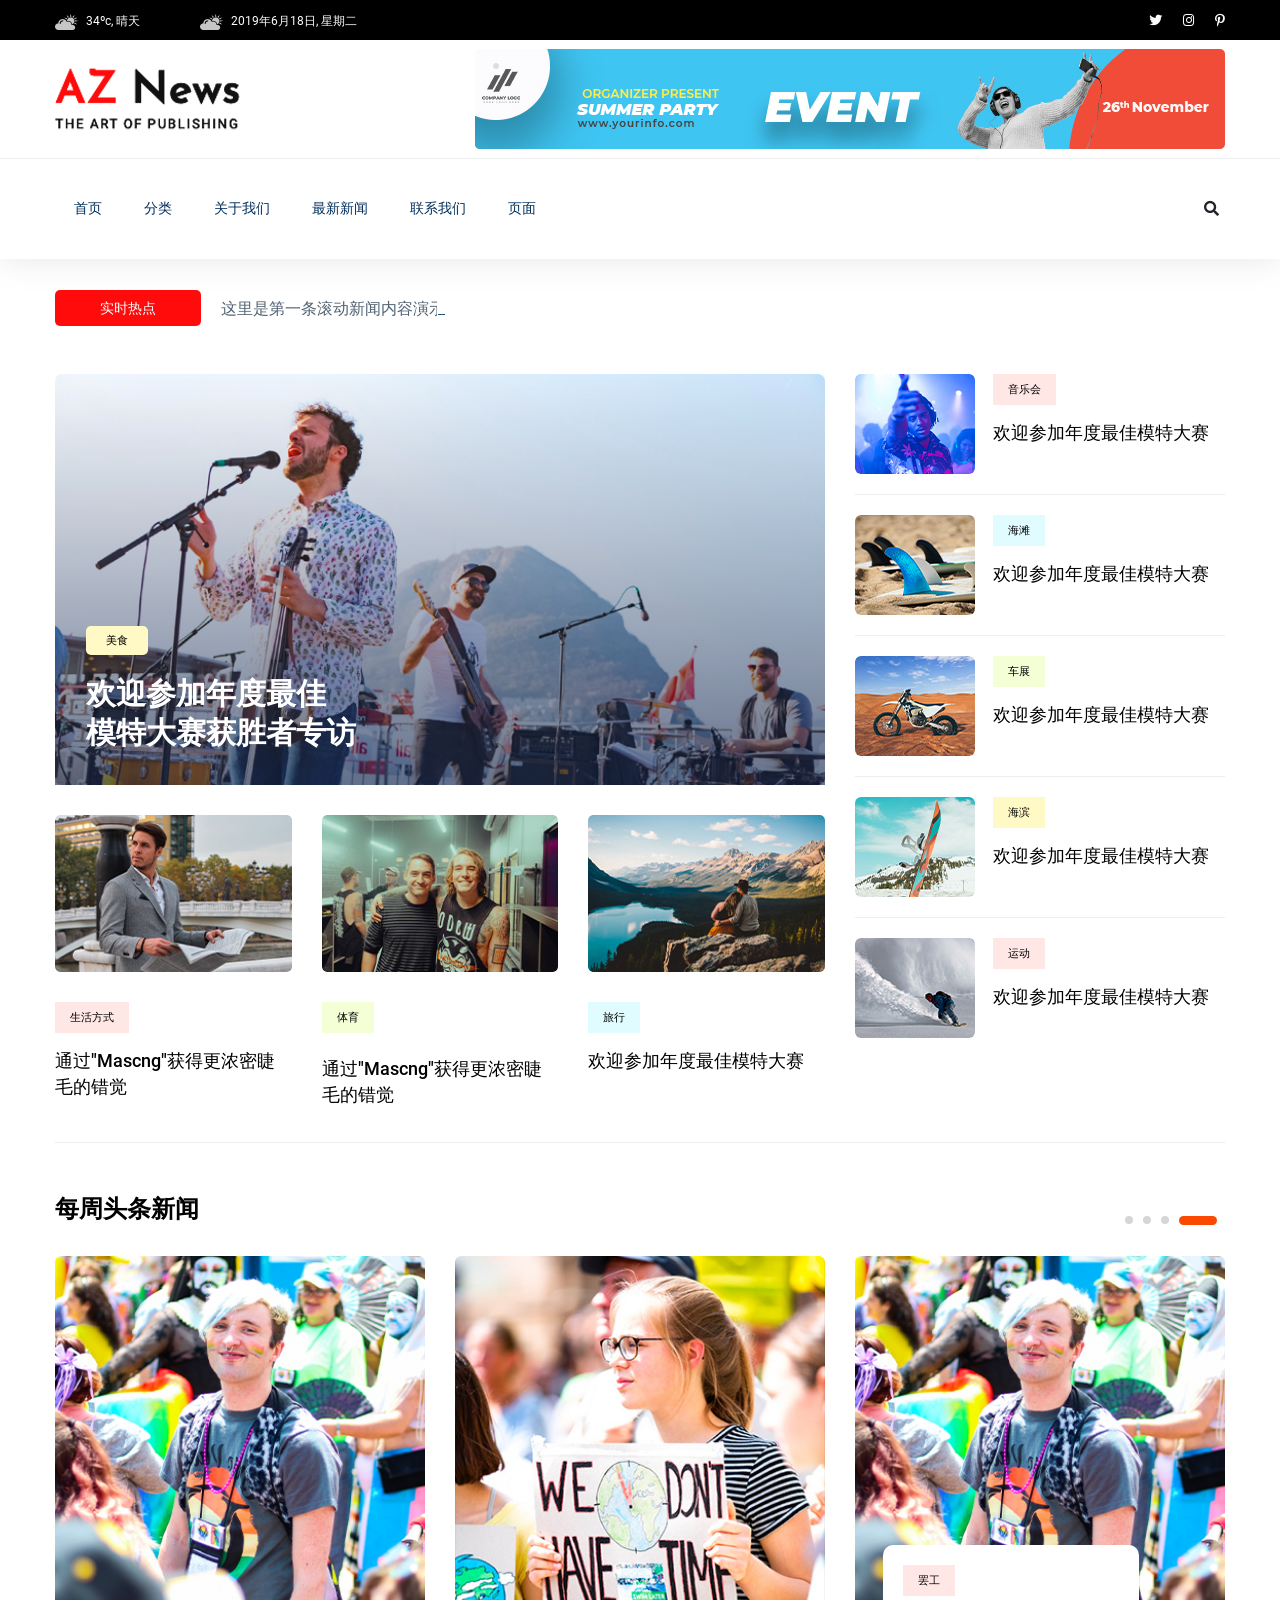
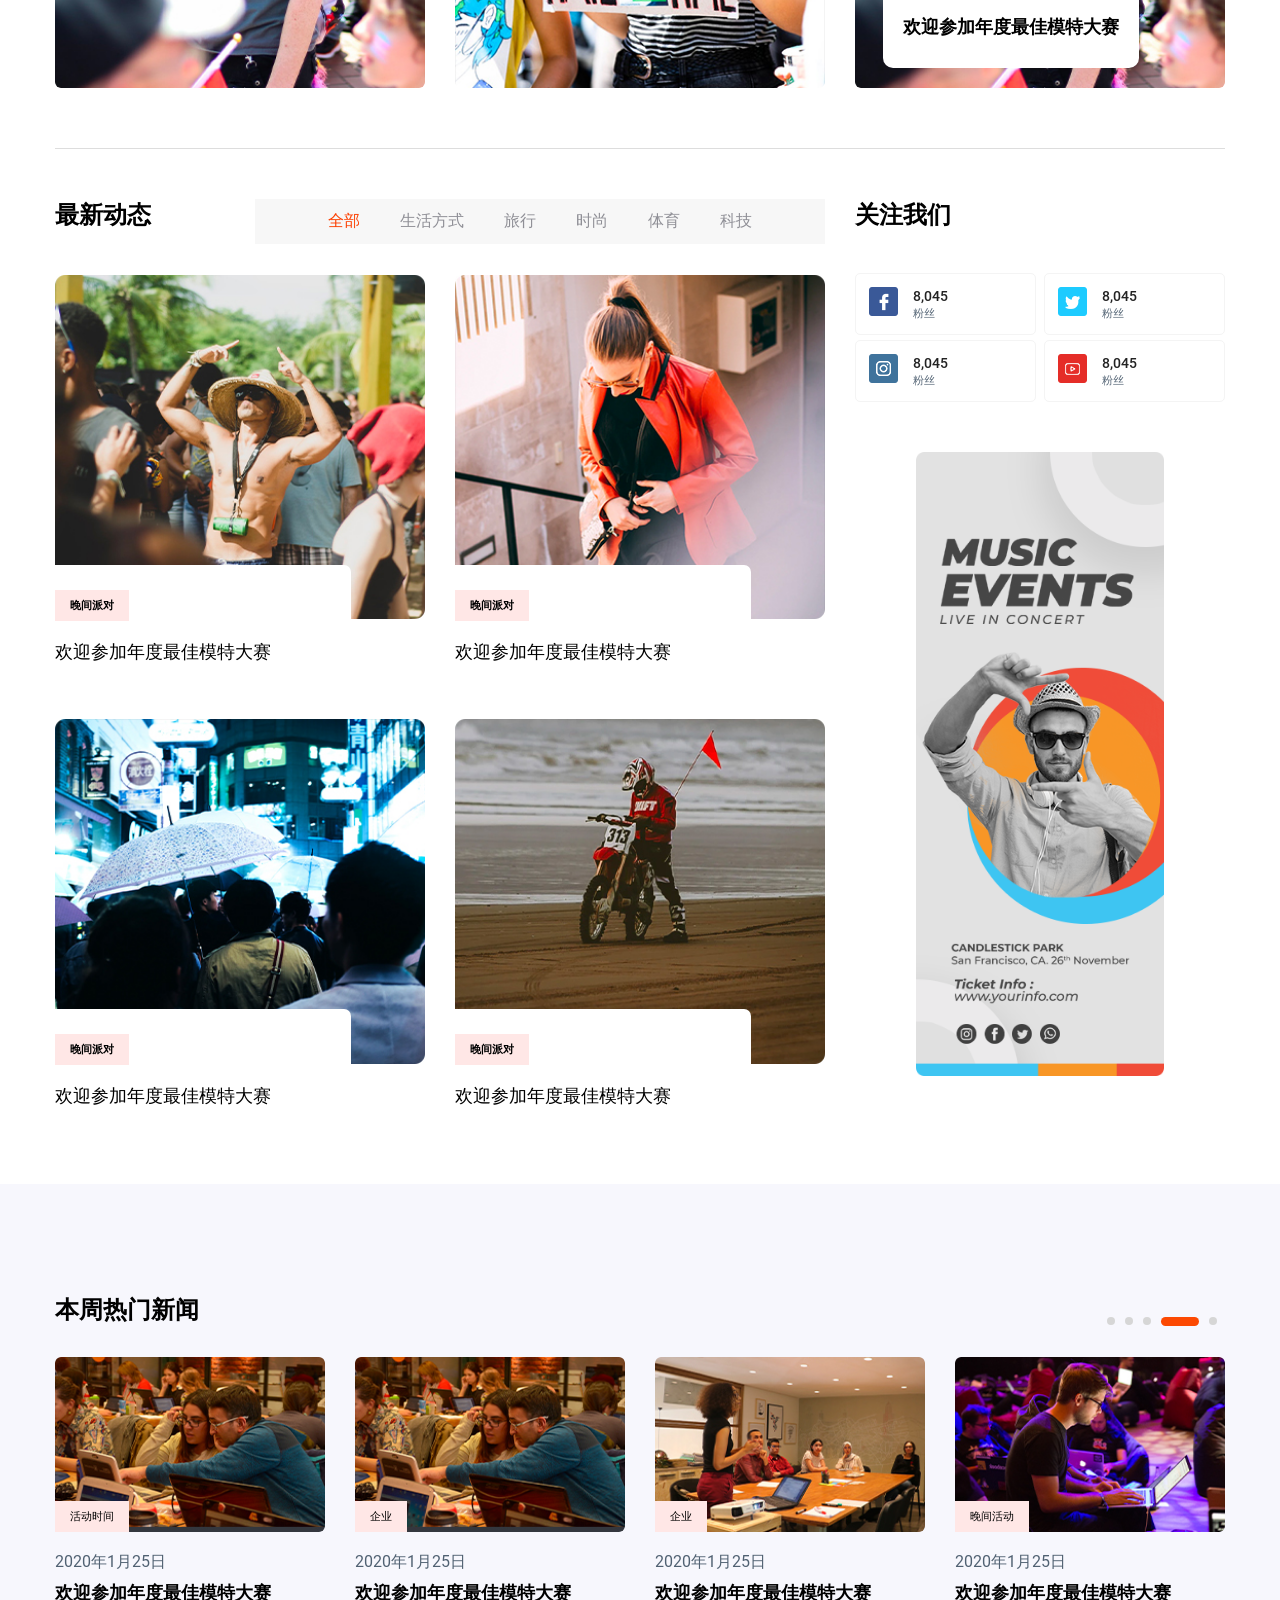
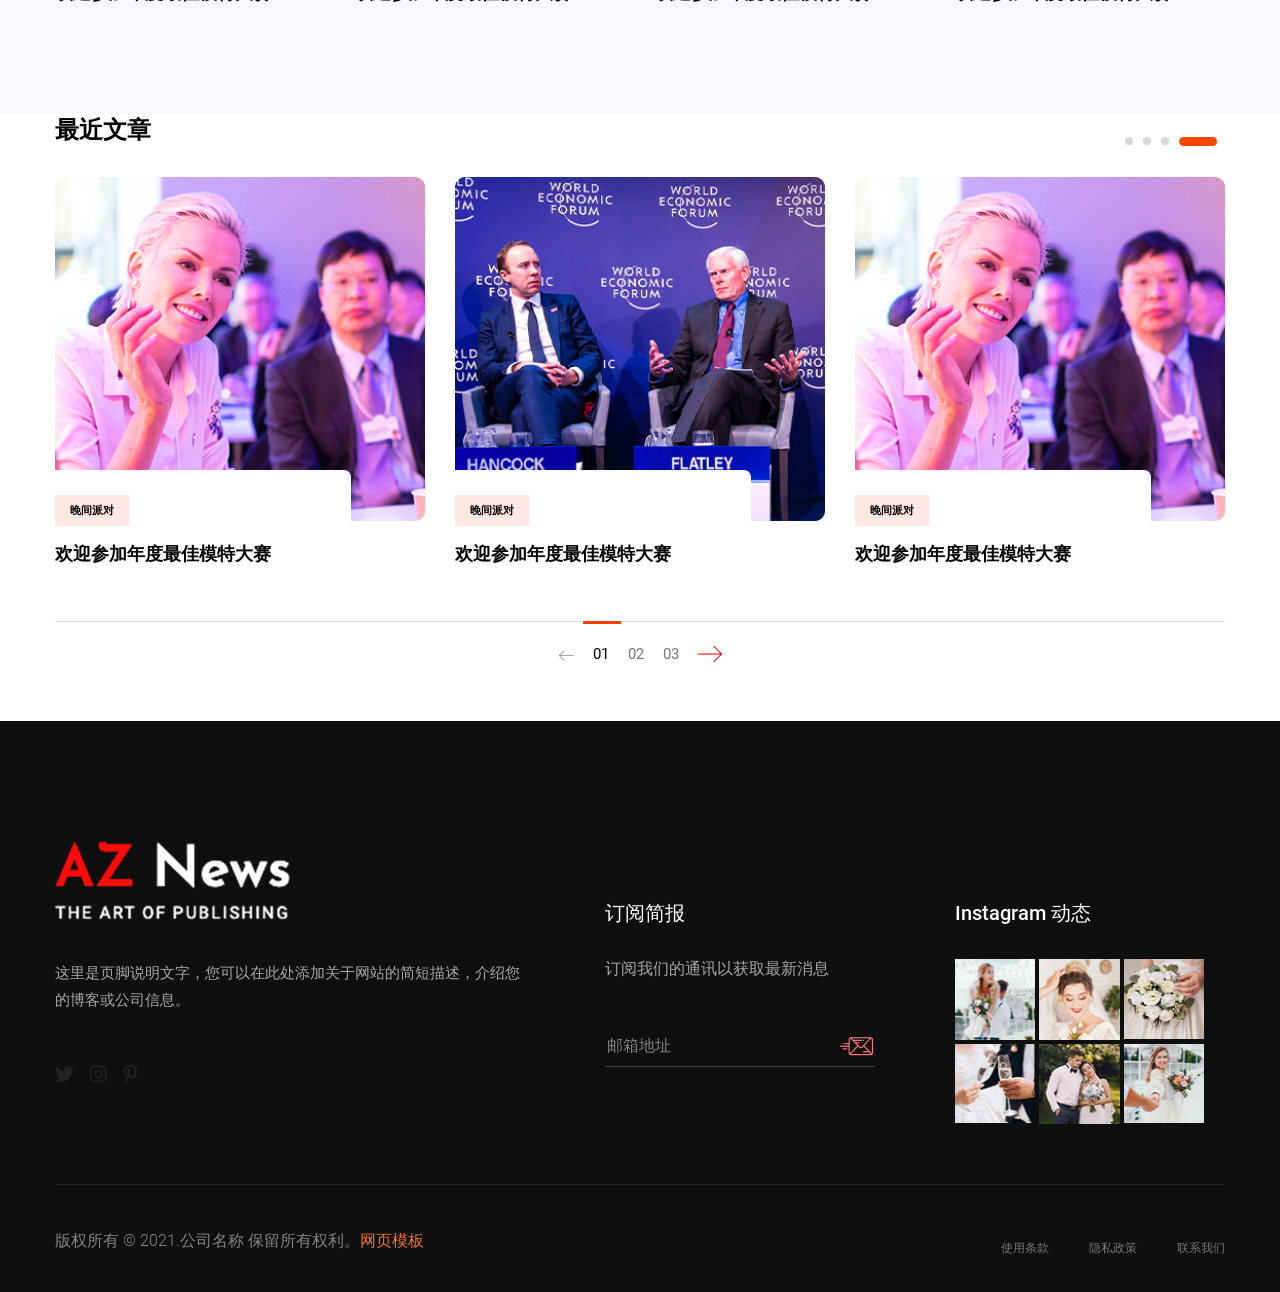
==== commit 6fe51ca7: "Update index.html改成中文" ====
--- a/index.html
+++ b/index.html
@@ -1,15 +1,14 @@
 <!doctype html>
-<html class="no-js" lang="zxx">
+<html class="no-js" lang="zh-CN">
     <head>
         <meta charset="utf-8">
         <meta http-equiv="x-ua-compatible" content="ie=edge">
-        <title>News HTML-5 Template </title>
+        <title>新闻 HTML-5 模板</title>
         <meta name="description" content="">
         <meta name="viewport" content="width=device-width, initial-scale=1">
 
 
-		<!-- CSS here -->
-            <link rel="stylesheet" href="static/css/bootstrap.min.css">
+		<link rel="stylesheet" href="static/css/bootstrap.min.css">
             <link rel="stylesheet" href="static/css/owl.carousel.min.css">
             <link rel="stylesheet" href="static/css/ticker-style.css">
             <link rel="stylesheet" href="static/css/flaticon.css">
@@ -25,22 +24,8 @@
 
    <body>
        
-    <!-- Preloader Start -->
-    <!-- <div id="preloader-active">
-        <div class="preloader d-flex align-items-center justify-content-center">
-            <div class="preloader-inner position-relative">
-                <div class="preloader-circle"></div>
-                <div class="preloader-img pere-text">
-                    <img src="assets/img/logo/logo.png" alt="">
-                </div>
-            </div>
-        </div>
-    </div> -->
-    <!-- Preloader Start -->
-
     <header>
-        <!-- Header Start -->
-       <div class="header-area">
+        <div class="header-area">
             <div class="main-header ">
                 <div class="header-top black-bg d-none d-md-block">
                    <div class="container">
@@ -48,8 +33,8 @@
                             <div class="row d-flex justify-content-between align-items-center">
                                 <div class="header-info-left">
                                     <ul>     
-                                        <li><img src="static/picture/header_icon1.png" alt="">34ºc, Sunny </li>
-                                        <li><img src="static/picture/header_icon1.png" alt="">Tuesday, 18th June, 2019</li>
+                                        <li><img src="static/picture/header_icon1.png" alt="">34ºc, 晴天 </li>
+                                        <li><img src="static/picture/header_icon1.png" alt="">2019年6月18日, 星期二</li>
                                     </ul>
                                 </div>
                                 <div class="header-info-right">
@@ -66,7 +51,6 @@
                 <div class="header-mid d-none d-md-block">
                    <div class="container">
                         <div class="row d-flex align-items-center">
-                            <!-- Logo -->
                             <div class="col-xl-3 col-lg-3 col-md-3">
                                 <div class="logo">
                                     <a href=""><img src="static/picture/logo.png" alt=""></a>
@@ -84,25 +68,23 @@
                     <div class="container">
                         <div class="row align-items-center">
                             <div class="col-xl-10 col-lg-10 col-md-12 header-flex">
-                                <!-- sticky -->
-                                    <div class="sticky-logo">
+                                <div class="sticky-logo">
                                         <a href=""><img src="static/picture/logo.png" alt=""></a>
                                     </div>
-                                <!-- Main-menu -->
                                 <div class="main-menu d-none d-md-block">
                                     <nav>                  
                                         <ul id="navigation">    
-                                            <li><a href="">Home</a></li>
-                                            <li><a href="categori.html">Category</a></li>
-                                            <li><a href="about.html">About</a></li>
-                                            <li><a href="latest_news.html">Latest News</a></li>
-                                            <li><a href="contact.html">Contact</a></li>
-                                            <li><a href="#">Pages</a>
+                                            <li><a href="">首页</a></li>
+                                            <li><a href="categori.html">分类</a></li>
+                                            <li><a href="about.html">关于我们</a></li>
+                                            <li><a href="latest_news.html">最新新闻</a></li>
+                                            <li><a href="contact.html">联系我们</a></li>
+                                            <li><a href="#">页面</a>
                                                 <ul class="submenu">
-                                                    <li><a href="elements.html">Element</a></li>
-                                                    <li><a href="blog.html">Blog</a></li>
-                                                    <li><a href="single-blog.html">Blog Details</a></li>
-                                                    <li><a href="details.html">Categori Details</a></li>
+                                                    <li><a href="elements.html">元素组件</a></li>
+                                                    <li><a href="blog.html">博客</a></li>
+                                                    <li><a href="single-blog.html">博客详情</a></li>
+                                                    <li><a href="details.html">分类详情</a></li>
                                                 </ul>
                                             </li>
                                         </ul>
@@ -114,13 +96,12 @@
                                     <i class="fas fa-search special-tag"></i>
                                     <div class="search-box">
                                         <form action="#">
-                                            <input type="text" placeholder="Search">
+                                            <input type="text" placeholder="搜索...">
                                             
                                         </form>
                                     </div>
                                 </div>
                             </div>
-                            <!-- Mobile Menu -->
                             <div class="col-12">
                                 <div class="mobile_menu d-block d-md-none"></div>
                             </div>
@@ -129,25 +110,21 @@
                </div>
             </div>
        </div>
-        <!-- Header End -->
-    </header>
+        </header>
 
     <main>
-    <!-- Trending Area Start -->
     <div class="trending-area fix">
         <div class="container">
             <div class="trending-main">
-                <!-- Trending Tittle -->
                 <div class="row">
                     <div class="col-lg-12">
                         <div class="trending-tittle">
-                            <strong>Trending now</strong>
-                            <!-- <p>Rem ipsum dolor sit amet, consectetur adipisicing elit.</p> -->
+                            <strong>实时热点</strong>
                             <div class="trending-animated">
                                 <ul id="js-news" class="js-hidden">
-                                    <li class="news-item">Bangladesh dolor sit amet, consectetur adipisicing elit.</li>
-                                    <li class="news-item">Spondon IT sit amet, consectetur.......</li>
-                                    <li class="news-item">Rem ipsum dolor sit amet, consectetur adipisicing elit.</li>
+                                    <li class="news-item">这里是第一条滚动新闻内容演示...</li>
+                                    <li class="news-item">这里是第二条滚动新闻内容演示...</li>
+                                    <li class="news-item">这里是第三条滚动新闻内容演示...</li>
                                 </ul>
                             </div>
                             
@@ -156,17 +133,15 @@
                 </div>
                 <div class="row">
                     <div class="col-lg-8">
-                        <!-- Trending Top -->
                         <div class="trending-top mb-30">
                             <div class="trend-top-img">
                                 <img src="static/picture/trending_top.jpg" alt="">
                                 <div class="trend-top-cap">
-                                    <span>Appetizers</span>
-                                    <h2><a href="details.html">Welcome To The Best Model Winner<br> Contest At Look of the year</a></h2>
-                                </div>
-                            </div>
-                        </div>
-                        <!-- Trending Bottom -->
+                                    <span>美食</span>
+                                    <h2><a href="details.html">欢迎参加年度最佳<br>模特大赛获胜者专访</a></h2>
+                                </div>
+                            </div>
+                        </div>
                         <div class="trending-bottom">
                             <div class="row">
                                 <div class="col-lg-4">
@@ -175,8 +150,8 @@
                                         <img src="static/picture/trending_bottom1.jpg" alt="">
                                     </div>
                                     <div class="trend-bottom-cap">
-                                        <span class="color1">Lifestyple</span>
-                                        <h4><a href="details.html">Get the Illusion of Fuller Lashes by “Mascng.”</a></h4>
+                                        <span class="color1">生活方式</span>
+                                        <h4><a href="details.html">通过"Mascng"获得更浓密睫毛的错觉</a></h4>
                                     </div>
                                 </div>
                                 </div>
@@ -186,8 +161,8 @@
                                             <img src="static/picture/trending_bottom2.jpg" alt="">
                                         </div>
                                         <div class="trend-bottom-cap">
-                                            <span class="color2">Sports</span>
-                                            <h4><h4><a href="details.html">Get the Illusion of Fuller Lashes by “Mascng.”</a></h4></h4>
+                                            <span class="color2">体育</span>
+                                            <h4><h4><a href="details.html">通过"Mascng"获得更浓密睫毛的错觉</a></h4></h4>
                                         </div>
                                     </div>
                                 </div>
@@ -197,23 +172,22 @@
                                             <img src="static/picture/trending_bottom3.jpg" alt="">
                                         </div>
                                         <div class="trend-bottom-cap">
-                                            <span class="color3">Travels</span>
-                                            <h4><a href="details.html"> Welcome To The Best Model Winner Contest</a></h4>
-                                        </div>
-                                    </div>
-                                </div>
-                            </div>
-                        </div>
-                    </div>
-                    <!-- Riht content -->
+                                            <span class="color3">旅行</span>
+                                            <h4><a href="details.html">欢迎参加年度最佳模特大赛</a></h4>
+                                        </div>
+                                    </div>
+                                </div>
+                            </div>
+                        </div>
+                    </div>
                     <div class="col-lg-4">
                         <div class="trand-right-single d-flex">
                             <div class="trand-right-img">
                                 <img src="static/picture/right1.jpg" alt="">
                             </div>
                             <div class="trand-right-cap">
-                                <span class="color1">Concert</span>
-                                <h4><a href="details.html">Welcome To The Best Model Winner Contest</a></h4>
+                                <span class="color1">音乐会</span>
+                                <h4><a href="details.html">欢迎参加年度最佳模特大赛</a></h4>
                             </div>
                         </div>
                         <div class="trand-right-single d-flex">
@@ -221,8 +195,8 @@
                                 <img src="static/picture/right2.jpg" alt="">
                             </div>
                             <div class="trand-right-cap">
-                                <span class="color3">sea beach</span>
-                                <h4><a href="details.html">Welcome To The Best Model Winner Contest</a></h4>
+                                <span class="color3">海滩</span>
+                                <h4><a href="details.html">欢迎参加年度最佳模特大赛</a></h4>
                             </div>
                         </div>
                         <div class="trand-right-single d-flex">
@@ -230,8 +204,8 @@
                                 <img src="static/picture/right3.jpg" alt="">
                             </div>
                             <div class="trand-right-cap">
-                                <span class="color2">Bike Show</span>
-                                <h4><a href="details.html">Welcome To The Best Model Winner Contest</a></h4>
+                                <span class="color2">车展</span>
+                                <h4><a href="details.html">欢迎参加年度最佳模特大赛</a></h4>
                             </div>
                         </div> 
                         <div class="trand-right-single d-flex">
@@ -239,8 +213,8 @@
                                 <img src="static/picture/right4.jpg" alt="">
                             </div>
                             <div class="trand-right-cap">
-                                <span class="color4">See beach</span>
-                                <h4><a href="details.html">Welcome To The Best Model Winner Contest</a></h4>
+                                <span class="color4">海滨</span>
+                                <h4><a href="details.html">欢迎参加年度最佳模特大赛</a></h4>
                             </div>
                         </div>
                         <div class="trand-right-single d-flex">
@@ -248,8 +222,8 @@
                                 <img src="static/picture/right5.jpg" alt="">
                             </div>
                             <div class="trand-right-cap">
-                                <span class="color1">Skeping</span>
-                                <h4><a href="details.html">Welcome To The Best Model Winner Contest</a></h4>
+                                <span class="color1">运动</span>
+                                <h4><a href="details.html">欢迎参加年度最佳模特大赛</a></h4>
                             </div>
                         </div>
                     </div>
@@ -257,16 +231,13 @@
             </div>
         </div>
     </div>
-    <!-- Trending Area End -->
-    <!--   Weekly-News start -->
     <div class="weekly-news-area pt-50">
         <div class="container">
            <div class="weekly-wrapper">
-                <!-- section Tittle -->
                 <div class="row">
                     <div class="col-lg-12">
                         <div class="section-tittle mb-30">
-                            <h3>Weekly Top News</h3>
+                            <h3>每周头条新闻</h3>
                         </div>
                     </div>
                 </div>
@@ -278,8 +249,8 @@
                                     <img src="static/picture/weeklyNews2.jpg" alt="">
                                 </div>
                                 <div class="weekly-caption">
-                                    <span class="color1">Strike</span>
-                                    <h4><a href="#">Welcome To The Best Model  Winner Contest</a></h4>
+                                    <span class="color1">罢工</span>
+                                    <h4><a href="#">欢迎参加年度最佳模特大赛</a></h4>
                                 </div>
                             </div> 
                             <div class="weekly-single active">
@@ -287,8 +258,8 @@
                                         <img src="static/picture/weeklyNews1.jpg" alt="">
                                 </div>
                                 <div class="weekly-caption">
-                                    <span class="color1">Strike</span>
-                                    <h4><a href="#">Welcome To The Best Model  Winner Contest</a></h4>
+                                    <span class="color1">罢工</span>
+                                    <h4><a href="#">欢迎参加年度最佳模特大赛</a></h4>
                                 </div>
                             </div>
                             <div class="weekly-single">
@@ -296,8 +267,8 @@
                                         <img src="static/picture/weeklyNews3.jpg" alt="">
                                 </div>
                                 <div class="weekly-caption">
-                                    <span class="color1">Strike</span>
-                                    <h4><a href="#">Welcome To The Best Model  Winner Contest</a></h4>
+                                    <span class="color1">罢工</span>
+                                    <h4><a href="#">欢迎参加年度最佳模特大赛</a></h4>
                                 </div>
                             </div>
                             <div class="weekly-single">
@@ -305,8 +276,8 @@
                                     <img src="static/picture/weeklyNews1.jpg" alt="">
                                 </div>
                                 <div class="weekly-caption">
-                                    <span class="color1">Strike</span>
-                                    <h4><a href="#">Welcome To The Best Model  Winner Contest</a></h4>
+                                    <span class="color1">罢工</span>
+                                    <h4><a href="#">欢迎参加年度最佳模特大赛</a></h4>
                                 </div>
                             </div>
                         </div>
@@ -315,8 +286,6 @@
            </div>
         </div>
     </div>           
-    <!-- End Weekly-News -->
-   <!-- Whats New Start -->
     <section class="whats-news-area pt-50 pb-20">
         <div class="container">
             <div class="row">
@@ -324,31 +293,27 @@
                 <div class="row d-flex justify-content-between">
                     <div class="col-lg-3 col-md-3">
                         <div class="section-tittle mb-30">
-                            <h3>Whats New</h3>
+                            <h3>最新动态</h3>
                         </div>
                     </div>
                     <div class="col-lg-9 col-md-9">
                         <div class="properties__button">
-                            <!--Nav Button  -->                                            
                             <nav>                                                                     
                                 <div class="nav nav-tabs" id="nav-tab" role="tablist">
-                                    <a class="nav-item nav-link active" id="nav-home-tab" data-toggle="tab" href="#nav-home" role="tab" aria-controls="nav-home" aria-selected="true">All</a>
-                                    <a class="nav-item nav-link" id="nav-profile-tab" data-toggle="tab" href="#nav-profile" role="tab" aria-controls="nav-profile" aria-selected="false">Lifestyle</a>
-                                    <a class="nav-item nav-link" id="nav-contact-tab" data-toggle="tab" href="#nav-contact" role="tab" aria-controls="nav-contact" aria-selected="false">Travel</a>
-                                    <a class="nav-item nav-link" id="nav-last-tab" data-toggle="tab" href="#nav-last" role="tab" aria-controls="nav-contact" aria-selected="false">Fashion</a>
-                                    <a class="nav-item nav-link" id="nav-Sports" data-toggle="tab" href="#nav-nav-Sport" role="tab" aria-controls="nav-contact" aria-selected="false">Sports</a>
-                                    <a class="nav-item nav-link" id="nav-technology" data-toggle="tab" href="#nav-techno" role="tab" aria-controls="nav-contact" aria-selected="false">Technology</a>
+                                    <a class="nav-item nav-link active" id="nav-home-tab" data-toggle="tab" href="#nav-home" role="tab" aria-controls="nav-home" aria-selected="true">全部</a>
+                                    <a class="nav-item nav-link" id="nav-profile-tab" data-toggle="tab" href="#nav-profile" role="tab" aria-controls="nav-profile" aria-selected="false">生活方式</a>
+                                    <a class="nav-item nav-link" id="nav-contact-tab" data-toggle="tab" href="#nav-contact" role="tab" aria-controls="nav-contact" aria-selected="false">旅行</a>
+                                    <a class="nav-item nav-link" id="nav-last-tab" data-toggle="tab" href="#nav-last" role="tab" aria-controls="nav-contact" aria-selected="false">时尚</a>
+                                    <a class="nav-item nav-link" id="nav-Sports" data-toggle="tab" href="#nav-nav-Sport" role="tab" aria-controls="nav-contact" aria-selected="false">体育</a>
+                                    <a class="nav-item nav-link" id="nav-technology" data-toggle="tab" href="#nav-techno" role="tab" aria-controls="nav-contact" aria-selected="false">科技</a>
                                 </div>
                             </nav>
-                            <!--End Nav Button  -->
-                        </div>
+                            </div>
                     </div>
                 </div>
                 <div class="row">
                     <div class="col-12">
-                        <!-- Nav Card -->
                         <div class="tab-content" id="nav-tabContent">
-                            <!-- card one -->
                             <div class="tab-pane fade show active" id="nav-home" role="tabpanel" aria-labelledby="nav-home-tab">           
                                 <div class="whats-news-caption">
                                     <div class="row">
@@ -358,8 +323,8 @@
                                                     <img src="static/picture/whatNews1.jpg" alt="">
                                                 </div>
                                                 <div class="what-cap">
-                                                    <span class="color1">Night party</span>
-                                                    <h4><a href="#">Welcome To The Best Model  Winner Contest</a></h4>
+                                                    <span class="color1">晚间派对</span>
+                                                    <h4><a href="#">欢迎参加年度最佳模特大赛</a></h4>
                                                 </div>
                                             </div>
                                         </div>
@@ -369,8 +334,8 @@
                                                     <img src="static/picture/whatNews2.jpg" alt="">
                                                 </div>
                                                 <div class="what-cap">
-                                                    <span class="color1">Night party</span>
-                                                    <h4><a href="#">Welcome To The Best Model  Winner Contest</a></h4>
+                                                    <span class="color1">晚间派对</span>
+                                                    <h4><a href="#">欢迎参加年度最佳模特大赛</a></h4>
                                                 </div>
                                             </div>
                                         </div> 
@@ -380,8 +345,8 @@
                                                     <img src="static/picture/whatNews3.jpg" alt="">
                                                 </div>
                                                 <div class="what-cap">
-                                                    <span class="color1">Night party</span>
-                                                    <h4><a href="#">Welcome To The Best Model  Winner Contest</a></h4>
+                                                    <span class="color1">晚间派对</span>
+                                                    <h4><a href="#">欢迎参加年度最佳模特大赛</a></h4>
                                                 </div>
                                             </div>
                                         </div>
@@ -391,15 +356,14 @@
                                                     <img src="static/picture/whatNews4.jpg" alt="">
                                                 </div>
                                                 <div class="what-cap">
-                                                    <span class="color1">Night party</span>
-                                                    <h4><a href="#">Welcome To The Best Model  Winner Contest</a></h4>
-                                                </div>
-                                            </div>
-                                        </div>
-                                    </div>
-                                </div>
-                            </div>
-                            <!-- Card two -->
+                                                    <span class="color1">晚间派对</span>
+                                                    <h4><a href="#">欢迎参加年度最佳模特大赛</a></h4>
+                                                </div>
+                                            </div>
+                                        </div>
+                                    </div>
+                                </div>
+                            </div>
                             <div class="tab-pane fade" id="nav-profile" role="tabpanel" aria-labelledby="nav-profile-tab">
                                 <div class="whats-news-caption">
                                     <div class="row">
@@ -409,8 +373,8 @@
                                                     <img src="static/picture/whatNews1.jpg" alt="">
                                                 </div>
                                                 <div class="what-cap">
-                                                    <span class="color1">Night party</span>
-                                                    <h4><a href="#">Welcome To The Best Model  Winner Contest</a></h4>
+                                                    <span class="color1">晚间派对</span>
+                                                    <h4><a href="#">欢迎参加年度最佳模特大赛</a></h4>
                                                 </div>
                                             </div>
                                         </div>
@@ -420,8 +384,8 @@
                                                     <img src="static/picture/whatNews2.jpg" alt="">
                                                 </div>
                                                 <div class="what-cap">
-                                                    <span class="color1">Night party</span>
-                                                    <h4><a href="#">Welcome To The Best Model  Winner Contest</a></h4>
+                                                    <span class="color1">晚间派对</span>
+                                                    <h4><a href="#">欢迎参加年度最佳模特大赛</a></h4>
                                                 </div>
                                             </div>
                                         </div> 
@@ -431,8 +395,8 @@
                                                     <img src="static/picture/whatNews3.jpg" alt="">
                                                 </div>
                                                 <div class="what-cap">
-                                                    <span class="color1">Night party</span>
-                                                    <h4><a href="#">Welcome To The Best Model  Winner Contest</a></h4>
+                                                    <span class="color1">晚间派对</span>
+                                                    <h4><a href="#">欢迎参加年度最佳模特大赛</a></h4>
                                                 </div>
                                             </div>
                                         </div>
@@ -442,15 +406,14 @@
                                                     <img src="static/picture/whatNews4.jpg" alt="">
                                                 </div>
                                                 <div class="what-cap">
-                                                    <span class="color1">Night party</span>
-                                                    <h4><a href="#">Welcome To The Best Model  Winner Contest</a></h4>
-                                                </div>
-                                            </div>
-                                        </div>
-                                    </div>
-                                </div>
-                            </div>
-                            <!-- Card three -->
+                                                    <span class="color1">晚间派对</span>
+                                                    <h4><a href="#">欢迎参加年度最佳模特大赛</a></h4>
+                                                </div>
+                                            </div>
+                                        </div>
+                                    </div>
+                                </div>
+                            </div>
                             <div class="tab-pane fade" id="nav-contact" role="tabpanel" aria-labelledby="nav-contact-tab">
                                 <div class="whats-news-caption">
                                     <div class="row">
@@ -460,8 +423,8 @@
                                                     <img src="static/picture/whatNews1.jpg" alt="">
                                                 </div>
                                                 <div class="what-cap">
-                                                    <span class="color1">Night party</span>
-                                                    <h4><a href="#">Welcome To The Best Model  Winner Contest</a></h4>
+                                                    <span class="color1">晚间派对</span>
+                                                    <h4><a href="#">欢迎参加年度最佳模特大赛</a></h4>
                                                 </div>
                                             </div>
                                         </div>
@@ -471,8 +434,8 @@
                                                     <img src="static/picture/whatNews2.jpg" alt="">
                                                 </div>
                                                 <div class="what-cap">
-                                                    <span class="color1">Night party</span>
-                                                    <h4><a href="#">Welcome To The Best Model  Winner Contest</a></h4>
+                                                    <span class="color1">晚间派对</span>
+                                                    <h4><a href="#">欢迎参加年度最佳模特大赛</a></h4>
                                                 </div>
                                             </div>
                                         </div> 
@@ -482,8 +445,8 @@
                                                     <img src="static/picture/whatNews3.jpg" alt="">
                                                 </div>
                                                 <div class="what-cap">
-                                                    <span class="color1">Night party</span>
-                                                    <h4><a href="#">Welcome To The Best Model  Winner Contest</a></h4>
+                                                    <span class="color1">晚间派对</span>
+                                                    <h4><a href="#">欢迎参加年度最佳模特大赛</a></h4>
                                                 </div>
                                             </div>
                                         </div>
@@ -493,15 +456,14 @@
                                                     <img src="static/picture/whatNews4.jpg" alt="">
                                                 </div>
                                                 <div class="what-cap">
-                                                    <span class="color1">Night party</span>
-                                                    <h4><a href="#">Welcome To The Best Model  Winner Contest</a></h4>
-                                                </div>
-                                            </div>
-                                        </div>
-                                    </div>
-                                </div>
-                            </div>
-                            <!-- card fure -->
+                                                    <span class="color1">晚间派对</span>
+                                                    <h4><a href="#">欢迎参加年度最佳模特大赛</a></h4>
+                                                </div>
+                                            </div>
+                                        </div>
+                                    </div>
+                                </div>
+                            </div>
                             <div class="tab-pane fade" id="nav-last" role="tabpanel" aria-labelledby="nav-last-tab">
                                 <div class="whats-news-caption">
                                     <div class="row">
@@ -511,8 +473,8 @@
                                                     <img src="static/picture/whatNews1.jpg" alt="">
                                                 </div>
                                                 <div class="what-cap">
-                                                    <span class="color1">Night party</span>
-                                                    <h4><a href="#">Welcome To The Best Model  Winner Contest</a></h4>
+                                                    <span class="color1">晚间派对</span>
+                                                    <h4><a href="#">欢迎参加年度最佳模特大赛</a></h4>
                                                 </div>
                                             </div>
                                         </div>
@@ -522,8 +484,8 @@
                                                     <img src="static/picture/whatNews2.jpg" alt="">
                                                 </div>
                                                 <div class="what-cap">
-                                                    <span class="color1">Night party</span>
-                                                    <h4><a href="#">Welcome To The Best Model  Winner Contest</a></h4>
+                                                    <span class="color1">晚间派对</span>
+                                                    <h4><a href="#">欢迎参加年度最佳模特大赛</a></h4>
                                                 </div>
                                             </div>
                                         </div> 
@@ -533,8 +495,8 @@
                                                     <img src="static/picture/whatNews3.jpg" alt="">
                                                 </div>
                                                 <div class="what-cap">
-                                                    <span class="color1">Night party</span>
-                                                    <h4><a href="#">Welcome To The Best Model  Winner Contest</a></h4>
+                                                    <span class="color1">晚间派对</span>
+                                                    <h4><a href="#">欢迎参加年度最佳模特大赛</a></h4>
                                                 </div>
                                             </div>
                                         </div>
@@ -544,15 +506,14 @@
                                                     <img src="static/picture/whatNews4.jpg" alt="">
                                                 </div>
                                                 <div class="what-cap">
-                                                    <span class="color1">Night party</span>
-                                                    <h4><a href="#">Welcome To The Best Model  Winner Contest</a></h4>
-                                                </div>
-                                            </div>
-                                        </div>
-                                    </div>
-                                </div>
-                            </div>
-                            <!-- card Five -->
+                                                    <span class="color1">晚间派对</span>
+                                                    <h4><a href="#">欢迎参加年度最佳模特大赛</a></h4>
+                                                </div>
+                                            </div>
+                                        </div>
+                                    </div>
+                                </div>
+                            </div>
                             <div class="tab-pane fade" id="nav-nav-Sport" role="tabpanel" aria-labelledby="nav-Sports">
                                 <div class="whats-news-caption">
                                     <div class="row">
@@ -562,8 +523,8 @@
                                                     <img src="static/picture/whatNews1.jpg" alt="">
                                                 </div>
                                                 <div class="what-cap">
-                                                    <span class="color1">Night party</span>
-                                                    <h4><a href="#">Welcome To The Best Model  Winner Contest</a></h4>
+                                                    <span class="color1">晚间派对</span>
+                                                    <h4><a href="#">欢迎参加年度最佳模特大赛</a></h4>
                                                 </div>
                                             </div>
                                         </div>
@@ -573,8 +534,8 @@
                                                     <img src="static/picture/whatNews2.jpg" alt="">
                                                 </div>
                                                 <div class="what-cap">
-                                                    <span class="color1">Night party</span>
-                                                    <h4><a href="#">Welcome To The Best Model  Winner Contest</a></h4>
+                                                    <span class="color1">晚间派对</span>
+                                                    <h4><a href="#">欢迎参加年度最佳模特大赛</a></h4>
                                                 </div>
                                             </div>
                                         </div> 
@@ -584,8 +545,8 @@
                                                     <img src="static/picture/whatNews3.jpg" alt="">
                                                 </div>
                                                 <div class="what-cap">
-                                                    <span class="color1">Night party</span>
-                                                    <h4><a href="#">Welcome To The Best Model  Winner Contest</a></h4>
+                                                    <span class="color1">晚间派对</span>
+                                                    <h4><a href="#">欢迎参加年度最佳模特大赛</a></h4>
                                                 </div>
                                             </div>
                                         </div>
@@ -595,15 +556,14 @@
                                                     <img src="static/picture/whatNews4.jpg" alt="">
                                                 </div>
                                                 <div class="what-cap">
-                                                    <span class="color1">Night party</span>
-                                                    <h4><a href="#">Welcome To The Best Model  Winner Contest</a></h4>
-                                                </div>
-                                            </div>
-                                        </div>
-                                    </div>
-                                </div>
-                            </div>
-                            <!-- card Six -->
+                                                    <span class="color1">晚间派对</span>
+                                                    <h4><a href="#">欢迎参加年度最佳模特大赛</a></h4>
+                                                </div>
+                                            </div>
+                                        </div>
+                                    </div>
+                                </div>
+                            </div>
                             <div class="tab-pane fade" id="nav-techno" role="tabpanel" aria-labelledby="nav-technology">
                                 <div class="whats-news-caption">
                                     <div class="row">
@@ -613,8 +573,8 @@
                                                     <img src="static/picture/whatNews1.jpg" alt="">
                                                 </div>
                                                 <div class="what-cap">
-                                                    <span class="color1">Night party</span>
-                                                    <h4><a href="#">Welcome To The Best Model  Winner Contest</a></h4>
+                                                    <span class="color1">晚间派对</span>
+                                                    <h4><a href="#">欢迎参加年度最佳模特大赛</a></h4>
                                                 </div>
                                             </div>
                                         </div>
@@ -624,8 +584,8 @@
                                                     <img src="static/picture/whatNews2.jpg" alt="">
                                                 </div>
                                                 <div class="what-cap">
-                                                    <span class="color1">Night party</span>
-                                                    <h4><a href="#">Welcome To The Best Model  Winner Contest</a></h4>
+                                                    <span class="color1">晚间派对</span>
+                                                    <h4><a href="#">欢迎参加年度最佳模特大赛</a></h4>
                                                 </div>
                                             </div>
                                         </div> 
@@ -635,8 +595,8 @@
                                                     <img src="static/picture/whatNews3.jpg" alt="">
                                                 </div>
                                                 <div class="what-cap">
-                                                    <span class="color1">Night party</span>
-                                                    <h4><a href="#">Welcome To The Best Model  Winner Contest</a></h4>
+                                                    <span class="color1">晚间派对</span>
+                                                    <h4><a href="#">欢迎参加年度最佳模特大赛</a></h4>
                                                 </div>
                                             </div>
                                         </div>
@@ -646,25 +606,22 @@
                                                     <img src="static/picture/whatNews4.jpg" alt="">
                                                 </div>
                                                 <div class="what-cap">
-                                                    <span class="color1">Night party</span>
-                                                    <h4><a href="#">Welcome To The Best Model  Winner Contest</a></h4>
-                                                </div>
-                                            </div>
-                                        </div>
-                                    </div>
-                                </div>
-                            </div>
-                        </div>
-                    <!-- End Nav Card -->
+                                                    <span class="color1">晚间派对</span>
+                                                    <h4><a href="#">欢迎参加年度最佳模特大赛</a></h4>
+                                                </div>
+                                            </div>
+                                        </div>
+                                    </div>
+                                </div>
+                            </div>
+                        </div>
                     </div>
                 </div>
             </div>
             <div class="col-lg-4">
-                <!-- Section Tittle -->
                 <div class="section-tittle mb-40">
-                    <h3>Follow Us</h3>
-                </div>
-                <!-- Flow Socail -->
+                    <h3>关注我们</h3>
+                </div>
                 <div class="single-follow mb-45">
                     <div class="single-box">
                         <div class="follow-us d-flex align-items-center">
@@ -673,7 +630,7 @@
                             </div>
                             <div class="follow-count">  
                                 <span>8,045</span>
-                                <p>Fans</p>
+                                <p>粉丝</p>
                             </div>
                         </div> 
                         <div class="follow-us d-flex align-items-center">
@@ -682,7 +639,7 @@
                             </div>
                             <div class="follow-count">
                                 <span>8,045</span>
-                                <p>Fans</p>
+                                <p>粉丝</p>
                             </div>
                         </div>
                             <div class="follow-us d-flex align-items-center">
@@ -691,7 +648,7 @@
                             </div>
                             <div class="follow-count">
                                 <span>8,045</span>
-                                <p>Fans</p>
+                                <p>粉丝</p>
                             </div>
                         </div>
                         <div class="follow-us d-flex align-items-center">
@@ -700,12 +657,11 @@
                             </div>
                             <div class="follow-count">
                                 <span>8,045</span>
-                                <p>Fans</p>
-                            </div>
-                        </div>
-                    </div>
-                </div>
-                <!-- New Poster -->
+                                <p>粉丝</p>
+                            </div>
+                        </div>
+                    </div>
+                </div>
                 <div class="news-poster d-none d-lg-block">
                     <img src="static/picture/news_card.jpg" alt="">
                 </div>
@@ -713,16 +669,13 @@
             </div>
         </div>
     </section>
-    <!-- Whats New End -->
-    <!--   Weekly2-News start -->
     <div class="weekly2-news-area  weekly2-pading gray-bg">
         <div class="container">
             <div class="weekly2-wrapper">
-                <!-- section Tittle -->
                 <div class="row">
                     <div class="col-lg-12">
                         <div class="section-tittle mb-30">
-                            <h3>Weekly Top News</h3>
+                            <h3>本周热门新闻</h3>
                         </div>
                     </div>
                 </div>
@@ -734,9 +687,9 @@
                                     <img src="static/picture/weekly2News1.jpg" alt="">
                                 </div>
                                 <div class="weekly2-caption">
-                                    <span class="color1">Corporate</span>
-                                    <p>25 Jan 2020</p>
-                                    <h4><a href="#">Welcome To The Best Model  Winner Contest</a></h4>
+                                    <span class="color1">企业</span>
+                                    <p>2020年1月25日</p>
+                                    <h4><a href="#">欢迎参加年度最佳模特大赛</a></h4>
                                 </div>
                             </div> 
                             <div class="weekly2-single">
@@ -744,9 +697,9 @@
                                     <img src="static/picture/weekly2News2.jpg" alt="">
                                 </div>
                                 <div class="weekly2-caption">
-                                    <span class="color1">Event night</span>
-                                    <p>25 Jan 2020</p>
-                                    <h4><a href="#">Welcome To The Best Model  Winner Contest</a></h4>
+                                    <span class="color1">晚间活动</span>
+                                    <p>2020年1月25日</p>
+                                    <h4><a href="#">欢迎参加年度最佳模特大赛</a></h4>
                                 </div>
                             </div> 
                             <div class="weekly2-single">
@@ -754,9 +707,9 @@
                                     <img src="static/picture/weekly2News3.jpg" alt="">
                                 </div>
                                 <div class="weekly2-caption">
-                                    <span class="color1">Corporate</span>
-                                    <p>25 Jan 2020</p>
-                                    <h4><a href="#">Welcome To The Best Model  Winner Contest</a></h4>
+                                    <span class="color1">企业</span>
+                                    <p>2020年1月25日</p>
+                                    <h4><a href="#">欢迎参加年度最佳模特大赛</a></h4>
                                 </div>
                             </div>
                              <div class="weekly2-single">
@@ -764,9 +717,9 @@
                                     <img src="static/picture/weekly2News4.jpg" alt="">
                                 </div>
                                 <div class="weekly2-caption">
-                                    <span class="color1">Event time</span>
-                                    <p>25 Jan 2020</p>
-                                    <h4><a href="#">Welcome To The Best Model  Winner Contest</a></h4>
+                                    <span class="color1">活动时间</span>
+                                    <p>2020年1月25日</p>
+                                    <h4><a href="#">欢迎参加年度最佳模特大赛</a></h4>
                                 </div>
                             </div> 
                              <div class="weekly2-single">
@@ -774,9 +727,9 @@
                                     <img src="static/picture/weekly2News4.jpg" alt="">
                                 </div>
                                 <div class="weekly2-caption">
-                                    <span class="color1">Corporate</span>
-                                    <p>25 Jan 2020</p>
-                                    <h4><a href="#">Welcome To The Best Model  Winner Contest</a></h4>
+                                    <span class="color1">企业</span>
+                                    <p>2020年1月25日</p>
+                                    <h4><a href="#">欢迎参加年度最佳模特大赛</a></h4>
                                 </div>
                             </div> 
                         </div>
@@ -785,16 +738,13 @@
             </div>
         </div>
     </div>           
-    <!-- End Weekly-News -->
-    <!--  Recent Articles start -->
     <div class="recent-articles">
         <div class="container">
            <div class="recent-wrapper">
-                <!-- section Tittle -->
                 <div class="row">
                     <div class="col-lg-12">
                         <div class="section-tittle mb-30">
-                            <h3>Recent Articles</h3>
+                            <h3>最近文章</h3>
                         </div>
                     </div>
                 </div>
@@ -806,8 +756,8 @@
                                     <img src="static/picture/recent1.jpg" alt="">
                                 </div>
                                 <div class="what-cap">
-                                    <span class="color1">Night party</span>
-                                    <h4><a href="#">Welcome To The Best Model  Winner Contest</a></h4>
+                                    <span class="color1">晚间派对</span>
+                                    <h4><a href="#">欢迎参加年度最佳模特大赛</a></h4>
                                 </div>
                             </div>
                             <div class="single-recent mb-100">
@@ -815,8 +765,8 @@
                                     <img src="static/picture/recent2.jpg" alt="">
                                 </div>
                                 <div class="what-cap">
-                                    <span class="color1">Night party</span>
-                                    <h4><a href="#">Welcome To The Best Model  Winner Contest</a></h4>
+                                    <span class="color1">晚间派对</span>
+                                    <h4><a href="#">欢迎参加年度最佳模特大赛</a></h4>
                                 </div>
                             </div>
                             <div class="single-recent mb-100">
@@ -824,8 +774,8 @@
                                     <img src="static/picture/recent3.jpg" alt="">
                                 </div>
                                 <div class="what-cap">
-                                    <span class="color1">Night party</span>
-                                    <h4><a href="#">Welcome To The Best Model  Winner Contest</a></h4>
+                                    <span class="color1">晚间派对</span>
+                                    <h4><a href="#">欢迎参加年度最佳模特大赛</a></h4>
                                 </div>
                             </div>
                             <div class="single-recent mb-100">
@@ -833,8 +783,8 @@
                                     <img src="static/picture/recent2.jpg" alt="">
                                 </div>
                                 <div class="what-cap">
-                                    <span class="color1">Night party</span>
-                                    <h4><a href="#">Welcome To The Best Model  Winner Contest</a></h4>
+                                    <span class="color1">晚间派对</span>
+                                    <h4><a href="#">欢迎参加年度最佳模特大赛</a></h4>
                                 </div>
                             </div>
                         </div>
@@ -843,8 +793,6 @@
            </div>
         </div>
     </div>           
-    <!--Recent Articles End -->
-    <!--Start pagination -->
     <div class="pagination-area pb-45 text-center">
         <div class="container">
             <div class="row">
@@ -864,27 +812,23 @@
             </div>
         </div>
     </div>
-    <!-- End pagination  -->
     </main>
     
    <footer>
-       <!-- Footer Start-->
        <div class="footer-area footer-padding fix">
             <div class="container">
                 <div class="row d-flex justify-content-between">
                     <div class="col-xl-5 col-lg-5 col-md-7 col-sm-12">
                         <div class="single-footer-caption">
                             <div class="single-footer-caption">
-                                <!-- logo -->
                                 <div class="footer-logo">
                                     <a href=""><img src="static/picture/logo2_footer.png" alt=""></a>
                                 </div>
                                 <div class="footer-tittle">
                                     <div class="footer-pera">
-                                        <p>Suscipit mauris pede for con sectetuer sodales adipisci for cursus fames lectus tempor da blandit gravida sodales  Suscipit mauris pede for con sectetuer sodales adipisci for cursus fames lectus tempor da blandit gravida sodales  Suscipit mauris pede for sectetuer.</p>
-                                    </div>
-                                </div>
-                                <!-- social -->
+                                        <p>这里是页脚说明文字，您可以在此处添加关于网站的简短描述，介绍您的博客或公司信息。</p>
+                                    </div>
+                                </div>
                                 <div class="footer-social">
                                     <a href="#"><i class="fab fa-twitter"></i></a>
                                     <a href="#"><i class="fab fa-instagram"></i></a>
@@ -896,13 +840,12 @@
                     <div class="col-xl-3 col-lg-3 col-md-4  col-sm-6">
                         <div class="single-footer-caption mt-60">
                             <div class="footer-tittle">
-                                <h4>Newsletter</h4>
-                                <p>Heaven fruitful doesn't over les idays appear creeping</p>
-                                <!-- Form -->
+                                <h4>订阅简报</h4>
+                                <p>订阅我们的通讯以获取最新消息</p>
                                 <div class="footer-form">
                                     <div id="mc_embed_signup">
                                         <form target="_blank" action="#" method="get" class="subscribe_form relative mail_part">
-                                            <input type="email" name="email" id="newsletter-form-email" placeholder="Email Address" class="placeholder hide-on-focus" onfocus="this.placeholder = ''" onblur="this.placeholder = ' Email Address '">
+                                            <input type="email" name="email" id="newsletter-form-email" placeholder="邮箱地址" class="placeholder hide-on-focus" onfocus="this.placeholder = ''" onblur="this.placeholder = ' 邮箱地址 '">
                                             <div class="form-icon">
                                             <button type="submit" name="submit" id="newsletter-submit" class="email_icon newsletter-submit button-contactForm"><img src="static/picture/form-iocn.png" alt=""></button>
                                             </div>
@@ -916,7 +859,7 @@
                     <div class="col-xl-3 col-lg-3 col-md-5 col-sm-6">
                         <div class="single-footer-caption mb-50 mt-60">
                             <div class="footer-tittle">
-                                <h4>Instagram Feed</h4>
+                                <h4>Instagram 动态</h4>
                             </div>
                             <div class="instagram-gellay">
                                 <ul class="insta-feed">
@@ -933,22 +876,21 @@
                 </div>
             </div>
         </div>
-       <!-- footer-bottom aera -->
        <div class="footer-bottom-area">
            <div class="container">
                <div class="footer-border">
                     <div class="row d-flex align-items-center justify-content-between">
                         <div class="col-lg-6">
                             <div class="footer-copy-right">
-                                <p>Copyright &copy; 2021.Company name All rights reserved.<a target="_blank" href="https://sc.chinaz.com/moban/">&#x7F51;&#x9875;&#x6A21;&#x677F;</a></p>
+                                <p>版权所有 &copy; 2021.公司名称 保留所有权利。<a target="_blank" href="https://sc.chinaz.com/moban/">网页模板</a></p>
                             </div>
                         </div>
                         <div class="col-lg-6">
                             <div class="footer-menu f-right">
                                 <ul>                             
-                                    <li><a href="#">Terms of use</a></li>
-                                    <li><a href="#">Privacy Policy</a></li>
-                                    <li><a href="#">Contact</a></li>
+                                    <li><a href="#">使用条款</a></li>
+                                    <li><a href="#">隐私政策</a></li>
+                                    <li><a href="#">联系我们</a></li>
                                 </ul>
                             </div>
                         </div>
@@ -956,49 +898,36 @@
                </div>
            </div>
        </div>
-       <!-- Footer End-->
-   </footer>
+       </footer>
    
-	<!-- JS here -->
-	
-		<!-- All JS Custom Plugins Link Here here -->
-        <script src="static/js/modernizr-3.5.0.min.js"></script>
-		<!-- Jquery, Popper, Bootstrap -->
+	<script src="static/js/modernizr-3.5.0.min.js"></script>
 		<script src="static/js/jquery-1.12.4.min.js"></script>
         <script src="static/js/popper.min.js"></script>
         <script src="static/js/bootstrap.min.js"></script>
-	    <!-- Jquery Mobile Menu -->
-        <script src="static/js/jquery.slicknav.min.js"></script>
+	    <script src="static/js/jquery.slicknav.min.js"></script>
 
-		<!-- Jquery Slick , Owl-Carousel Plugins -->
-        <script src="static/js/owl.carousel.min.js"></script>
+		<script src="static/js/owl.carousel.min.js"></script>
         <script src="static/js/slick.min.js"></script>
-        <!-- Date Picker -->
         <script src="static/js/gijgo.min.js"></script>
-		<!-- One Page, Animated-HeadLin -->
-        <script src="static/js/wow.min.js"></script>
+		<script src="static/js/wow.min.js"></script>
 		<script src="static/js/animated.headline.js"></script>
         <script src="static/js/jquery.magnific-popup.js"></script>
 
-        <!-- Breaking New Pluging -->
         <script src="static/js/jquery.ticker.js"></script>
         <script src="static/js/site.js"></script>
 
-		<!-- Scrollup, nice-select, sticky -->
-        <script src="static/js/jquery.scrollUp.min.js"></script>
+		<script src="static/js/jquery.scrollUp.min.js"></script>
         <script src="static/js/jquery.nice-select.min.js"></script>
 		<script src="static/js/jquery.sticky.js"></script>
         
-        <!-- contact js -->
         <script src="static/js/contact.js"></script>
         <script src="static/js/jquery.form.js"></script>
         <script src="static/js/jquery.validate.min.js"></script>
         <script src="static/js/mail-script.js"></script>
         <script src="static/js/jquery.ajaxchimp.min.js"></script>
         
-		<!-- Jquery Plugins, main Jquery -->	
-        <script src="static/js/plugins.js"></script>
+		<script src="static/js/plugins.js"></script>
         <script src="static/js/main.js"></script>
         
     </body>
-</html>+</html>
--- a/static/css/ticker-style.css
+++ b/static/css/ticker-style.css
@@ -0,0 +1,151 @@
+/* Ticker Styling */
+.ticker-wrapper.has-js {
+    margin: 0;
+    padding: 0;
+    width: 780px;
+    height: 32px;
+    display: block;
+    -webkit-border-radius: 15px;
+    -moz-border-radius: 15px;
+    border-radius: 15px;
+    background-color:inherit;
+    font-size: inherit;
+}
+.ticker {
+    width: 710px;
+    height: 23px;
+    display: block;
+    position: relative;
+    overflow: hidden;
+    background-color: #fff;
+    @media #{$xs}{
+        width: 200px;
+    }
+}
+.ticker-title {
+padding-top: 9px;
+color: #990000;
+font-weight: bold;
+background-color: #fff;
+text-transform: capitalize;
+}
+.ticker-content {
+    margin: 0px;
+    /* padding-top: 9px; */
+    position: absolute;
+    color: #506172;
+    font-weight: normal;
+    background-color: #fff;
+    overflow: hidden;
+    white-space: nowrap;
+    font-family: "Roboto",sans-serif;
+    font-size: 16px;
+}
+.ticker-content:focus {
+ none;
+}
+.ticker-content a {
+text-decoration: none;
+color: #1F527B;
+}
+.ticker-content a:hover {
+text-decoration: underline;
+color: #0D3059;
+}
+.ticker-swipe {
+padding-top: 9px;
+position: absolute;
+top: 0px;
+background-color: #fff;
+display: block;
+width: 800px;
+height: 23px;
+}
+.ticker-swipe span {
+margin-left: 1px;
+background-color: #fff;
+border-bottom: 1px solid #1F527B;
+height: 12px;
+width: 7px;
+display: block;
+}
+.ticker-controls {
+padding: 8px 0px 0px 0px;
+list-style-type: none;
+float: left;
+}
+.ticker-controls li {
+padding: 0px;
+margin-left: 5px;
+float: left;
+cursor: pointer;
+height: 16px;
+width: 16px;
+display: block;
+}
+
+.ticker-controls li.jnt-play-pause {
+background-image: url('https://www.17sucai.com/preview/2413762/2021-11-23/xinwen%20mb/%E2%95%A7%E2%88%9A%E2%95%A7%C3%B3%E2%94%94%CE%B1%E2%94%80%C3%BA%E2%96%91%CF%83/assets/images/controls.png');
+background-position: 32px 16px;
+}
+.ticker-controls li.jnt-play-pause.over {
+background-position: 32px 32px;
+}
+.ticker-controls li.jnt-play-pause.down {
+background-position: 32px 0px;
+}
+.ticker-controls li.jnt-play-pause.paused {
+background-image: url('https://www.17sucai.com/preview/2413762/2021-11-23/xinwen%20mb/%E2%95%A7%E2%88%9A%E2%95%A7%C3%B3%E2%94%94%CE%B1%E2%94%80%C3%BA%E2%96%91%CF%83/assets/images/controls.png');
+background-position: 48px 16px;
+}
+.ticker-controls li.jnt-play-pause.paused.over {
+background-position: 48px 32px;
+}
+.ticker-controls li.jnt-play-pause.paused.down {
+background-position: 48px 0px;
+}
+.ticker-controls li.jnt-prev {
+background-image: url('https://www.17sucai.com/preview/2413762/2021-11-23/xinwen%20mb/%E2%95%A7%E2%88%9A%E2%95%A7%C3%B3%E2%94%94%CE%B1%E2%94%80%C3%BA%E2%96%91%CF%83/assets/images/controls.png');
+background-position: 0px 16px;
+}
+.ticker-controls li.jnt-prev.over {
+background-position: 0px 32px;
+}
+.ticker-controls li.jnt-prev.down {
+background-position: 0px 0px;
+}
+.ticker-controls li.jnt-next {
+background-image: url('https://www.17sucai.com/preview/2413762/2021-11-23/xinwen%20mb/%E2%95%A7%E2%88%9A%E2%95%A7%C3%B3%E2%94%94%CE%B1%E2%94%80%C3%BA%E2%96%91%CF%83/assets/images/controls.png');
+background-position: 16px 16px;
+}
+.ticker-controls li.jnt-next.over {
+background-position: 16px 32px;
+}
+.ticker-controls li.jnt-next.down {
+background-position: 16px 0px;
+}
+.js-hidden {
+display: none;
+}
+.no-js-news {
+padding: 10px 0px 0px 45px;
+color: #fff;
+}
+.left .ticker-swipe {
+/*left: 80px;*/
+}
+.left .ticker-controls, .left .ticker-content, .left .ticker-title, .left .ticker {
+float: left;
+}
+.left .ticker-controls {
+padding-left: 6px;
+}
+.right .ticker-swipe {
+/*right: 80px;*/
+}
+.right .ticker-controls, .right .ticker-content, .right .ticker-title, .right .ticker {
+float: right;
+}
+.right .ticker-controls {
+padding-right: 6px;
+}
--- a/static/css/flaticon.css
+++ b/static/css/flaticon.css
@@ -0,0 +1,30 @@
+	/*
+  	Flaticon icon font: Flaticon
+  	Creation date: 10/02/2020 05:05
+  	*/
+
+@font-face {
+  font-family: "Flaticon";
+  src: url("../font/Flaticon.eot");
+  src: url("../font/Flaticon.eot#iefix") format("embedded-opentype"),
+       url("../font/Flaticon.woff2") format("woff2"),
+       url("../font/Flaticon.woff") format("woff"),
+       url("../font/Flaticon.ttf") format("truetype"),
+       url("https://www.17sucai.com/preview/2413762/2021-11-23/xinwen%20mb/%E2%95%A7%E2%88%9A%E2%95%A7%C3%B3%E2%94%94%CE%B1%E2%94%80%C3%BA%E2%96%91%CF%83/assets/fonts/Flaticon.svg#Flaticon") format("svg");
+  font-weight: normal;
+  font-style: normal;
+}
+
+@media screen and (-webkit-min-device-pixel-ratio:0) {
+  @font-face {
+    font-family: "Flaticon";
+    src: url("https://www.17sucai.com/preview/2413762/2021-11-23/xinwen%20mb/%E2%95%A7%E2%88%9A%E2%95%A7%C3%B3%E2%94%94%CE%B1%E2%94%80%C3%BA%E2%96%91%CF%83/assets/fonts/Flaticon.svg#Flaticon") format("svg");
+  }
+}
+
+[class^="flaticon-"]:before, [class*=" flaticon-"]:before,
+[class^="flaticon-"]:after, [class*=" flaticon-"]:after {   
+  font-family: Flaticon;
+}
+
+.flaticon-arrow:before { content: "\f100"; }
--- a/static/css/themify-icons.css
+++ b/static/css/themify-icons.css
@@ -0,0 +1,1083 @@
+@font-face {
+	font-family: 'themify';
+	src:url('../font/themify.eot');
+
+
+	src:url('../font/themify.eot#iefix-fvbane') format('embedded-opentype'),
+		url('../font/themify.woff') format('woff'),
+		url('../font/themify.ttf') format('truetype'),
+		url('https://www.17sucai.com/preview/2413762/2021-11-23/xinwen%20mb/%E2%95%A7%E2%88%9A%E2%95%A7%C3%B3%E2%94%94%CE%B1%E2%94%80%C3%BA%E2%96%91%CF%83/assets/fonts/themify.svg?-fvbane#themify') format('svg');
+	font-weight: normal;
+	font-style: normal;
+}
+
+[class^="ti-"], [class*=" ti-"] {
+	font-family: 'themify';
+	speak: none;
+	font-style: normal;
+	font-weight: normal;
+	font-variant: normal;
+	text-transform: none;
+	line-height: 1;
+
+	/* Better Font Rendering =========== */
+	-webkit-font-smoothing: antialiased;
+	-moz-osx-font-smoothing: grayscale;
+}
+
+.ti-wand:before {
+	content: "\e600";
+}
+.ti-volume:before {
+	content: "\e601";
+}
+.ti-user:before {
+	content: "\e602";
+}
+.ti-unlock:before {
+	content: "\e603";
+}
+.ti-unlink:before {
+	content: "\e604";
+}
+.ti-trash:before {
+	content: "\e605";
+}
+.ti-thought:before {
+	content: "\e606";
+}
+.ti-target:before {
+	content: "\e607";
+}
+.ti-tag:before {
+	content: "\e608";
+}
+.ti-tablet:before {
+	content: "\e609";
+}
+.ti-star:before {
+	content: "\e60a";
+}
+.ti-spray:before {
+	content: "\e60b";
+}
+.ti-signal:before {
+	content: "\e60c";
+}
+.ti-shopping-cart:before {
+	content: "\e60d";
+}
+.ti-shopping-cart-full:before {
+	content: "\e60e";
+}
+.ti-settings:before {
+	content: "\e60f";
+}
+.ti-search:before {
+	content: "\e610";
+}
+.ti-zoom-in:before {
+	content: "\e611";
+}
+.ti-zoom-out:before {
+	content: "\e612";
+}
+.ti-cut:before {
+	content: "\e613";
+}
+.ti-ruler:before {
+	content: "\e614";
+}
+.ti-ruler-pencil:before {
+	content: "\e615";
+}
+.ti-ruler-alt:before {
+	content: "\e616";
+}
+.ti-bookmark:before {
+	content: "\e617";
+}
+.ti-bookmark-alt:before {
+	content: "\e618";
+}
+.ti-reload:before {
+	content: "\e619";
+}
+.ti-plus:before {
+	content: "\e61a";
+}
+.ti-pin:before {
+	content: "\e61b";
+}
+.ti-pencil:before {
+	content: "\e61c";
+}
+.ti-pencil-alt:before {
+	content: "\e61d";
+}
+.ti-paint-roller:before {
+	content: "\e61e";
+}
+.ti-paint-bucket:before {
+	content: "\e61f";
+}
+.ti-na:before {
+	content: "\e620";
+}
+.ti-mobile:before {
+	content: "\e621";
+}
+.ti-minus:before {
+	content: "\e622";
+}
+.ti-medall:before {
+	content: "\e623";
+}
+.ti-medall-alt:before {
+	content: "\e624";
+}
+.ti-marker:before {
+	content: "\e625";
+}
+.ti-marker-alt:before {
+	content: "\e626";
+}
+.ti-arrow-up:before {
+	content: "\e627";
+}
+.ti-arrow-right:before {
+	content: "\e628";
+}
+.ti-arrow-left:before {
+	content: "\e629";
+}
+.ti-arrow-down:before {
+	content: "\e62a";
+}
+.ti-lock:before {
+	content: "\e62b";
+}
+.ti-location-arrow:before {
+	content: "\e62c";
+}
+.ti-link:before {
+	content: "\e62d";
+}
+.ti-layout:before {
+	content: "\e62e";
+}
+.ti-layers:before {
+	content: "\e62f";
+}
+.ti-layers-alt:before {
+	content: "\e630";
+}
+.ti-key:before {
+	content: "\e631";
+}
+.ti-import:before {
+	content: "\e632";
+}
+.ti-image:before {
+	content: "\e633";
+}
+.ti-heart:before {
+	content: "\e634";
+}
+.ti-heart-broken:before {
+	content: "\e635";
+}
+.ti-hand-stop:before {
+	content: "\e636";
+}
+.ti-hand-open:before {
+	content: "\e637";
+}
+.ti-hand-drag:before {
+	content: "\e638";
+}
+.ti-folder:before {
+	content: "\e639";
+}
+.ti-flag:before {
+	content: "\e63a";
+}
+.ti-flag-alt:before {
+	content: "\e63b";
+}
+.ti-flag-alt-2:before {
+	content: "\e63c";
+}
+.ti-eye:before {
+	content: "\e63d";
+}
+.ti-export:before {
+	content: "\e63e";
+}
+.ti-exchange-vertical:before {
+	content: "\e63f";
+}
+.ti-desktop:before {
+	content: "\e640";
+}
+.ti-cup:before {
+	content: "\e641";
+}
+.ti-crown:before {
+	content: "\e642";
+}
+.ti-comments:before {
+	content: "\e643";
+}
+.ti-comment:before {
+	content: "\e644";
+}
+.ti-comment-alt:before {
+	content: "\e645";
+}
+.ti-close:before {
+	content: "\e646";
+}
+.ti-clip:before {
+	content: "\e647";
+}
+.ti-angle-up:before {
+	content: "\e648";
+}
+.ti-angle-right:before {
+	content: "\e649";
+}
+.ti-angle-left:before {
+	content: "\e64a";
+}
+.ti-angle-down:before {
+	content: "\e64b";
+}
+.ti-check:before {
+	content: "\e64c";
+}
+.ti-check-box:before {
+	content: "\e64d";
+}
+.ti-camera:before {
+	content: "\e64e";
+}
+.ti-announcement:before {
+	content: "\e64f";
+}
+.ti-brush:before {
+	content: "\e650";
+}
+.ti-briefcase:before {
+	content: "\e651";
+}
+.ti-bolt:before {
+	content: "\e652";
+}
+.ti-bolt-alt:before {
+	content: "\e653";
+}
+.ti-blackboard:before {
+	content: "\e654";
+}
+.ti-bag:before {
+	content: "\e655";
+}
+.ti-move:before {
+	content: "\e656";
+}
+.ti-arrows-vertical:before {
+	content: "\e657";
+}
+.ti-arrows-horizontal:before {
+	content: "\e658";
+}
+.ti-fullscreen:before {
+	content: "\e659";
+}
+.ti-arrow-top-right:before {
+	content: "\e65a";
+}
+.ti-arrow-top-left:before {
+	content: "\e65b";
+}
+.ti-arrow-circle-up:before {
+	content: "\e65c";
+}
+.ti-arrow-circle-right:before {
+	content: "\e65d";
+}
+.ti-arrow-circle-left:before {
+	content: "\e65e";
+}
+.ti-arrow-circle-down:before {
+	content: "\e65f";
+}
+.ti-angle-double-up:before {
+	content: "\e660";
+}
+.ti-angle-double-right:before {
+	content: "\e661";
+}
+.ti-angle-double-left:before {
+	content: "\e662";
+}
+.ti-angle-double-down:before {
+	content: "\e663";
+}
+.ti-zip:before {
+	content: "\e664";
+}
+.ti-world:before {
+	content: "\e665";
+}
+.ti-wheelchair:before {
+	content: "\e666";
+}
+.ti-view-list:before {
+	content: "\e667";
+}
+.ti-view-list-alt:before {
+	content: "\e668";
+}
+.ti-view-grid:before {
+	content: "\e669";
+}
+.ti-uppercase:before {
+	content: "\e66a";
+}
+.ti-upload:before {
+	content: "\e66b";
+}
+.ti-underline:before {
+	content: "\e66c";
+}
+.ti-truck:before {
+	content: "\e66d";
+}
+.ti-timer:before {
+	content: "\e66e";
+}
+.ti-ticket:before {
+	content: "\e66f";
+}
+.ti-thumb-up:before {
+	content: "\e670";
+}
+.ti-thumb-down:before {
+	content: "\e671";
+}
+.ti-text:before {
+	content: "\e672";
+}
+.ti-stats-up:before {
+	content: "\e673";
+}
+.ti-stats-down:before {
+	content: "\e674";
+}
+.ti-split-v:before {
+	content: "\e675";
+}
+.ti-split-h:before {
+	content: "\e676";
+}
+.ti-smallcap:before {
+	content: "\e677";
+}
+.ti-shine:before {
+	content: "\e678";
+}
+.ti-shift-right:before {
+	content: "\e679";
+}
+.ti-shift-left:before {
+	content: "\e67a";
+}
+.ti-shield:before {
+	content: "\e67b";
+}
+.ti-notepad:before {
+	content: "\e67c";
+}
+.ti-server:before {
+	content: "\e67d";
+}
+.ti-quote-right:before {
+	content: "\e67e";
+}
+.ti-quote-left:before {
+	content: "\e67f";
+}
+.ti-pulse:before {
+	content: "\e680";
+}
+.ti-printer:before {
+	content: "\e681";
+}
+.ti-power-off:before {
+	content: "\e682";
+}
+.ti-plug:before {
+	content: "\e683";
+}
+.ti-pie-chart:before {
+	content: "\e684";
+}
+.ti-paragraph:before {
+	content: "\e685";
+}
+.ti-panel:before {
+	content: "\e686";
+}
+.ti-package:before {
+	content: "\e687";
+}
+.ti-music:before {
+	content: "\e688";
+}
+.ti-music-alt:before {
+	content: "\e689";
+}
+.ti-mouse:before {
+	content: "\e68a";
+}
+.ti-mouse-alt:before {
+	content: "\e68b";
+}
+.ti-money:before {
+	content: "\e68c";
+}
+.ti-microphone:before {
+	content: "\e68d";
+}
+.ti-menu:before {
+	content: "\e68e";
+}
+.ti-menu-alt:before {
+	content: "\e68f";
+}
+.ti-map:before {
+	content: "\e690";
+}
+.ti-map-alt:before {
+	content: "\e691";
+}
+.ti-loop:before {
+	content: "\e692";
+}
+.ti-location-pin:before {
+	content: "\e693";
+}
+.ti-list:before {
+	content: "\e694";
+}
+.ti-light-bulb:before {
+	content: "\e695";
+}
+.ti-Italic:before {
+	content: "\e696";
+}
+.ti-info:before {
+	content: "\e697";
+}
+.ti-infinite:before {
+	content: "\e698";
+}
+.ti-id-badge:before {
+	content: "\e699";
+}
+.ti-hummer:before {
+	content: "\e69a";
+}
+.ti-home:before {
+	content: "\e69b";
+}
+.ti-help:before {
+	content: "\e69c";
+}
+.ti-headphone:before {
+	content: "\e69d";
+}
+.ti-harddrives:before {
+	content: "\e69e";
+}
+.ti-harddrive:before {
+	content: "\e69f";
+}
+.ti-gift:before {
+	content: "\e6a0";
+}
+.ti-game:before {
+	content: "\e6a1";
+}
+.ti-filter:before {
+	content: "\e6a2";
+}
+.ti-files:before {
+	content: "\e6a3";
+}
+.ti-file:before {
+	content: "\e6a4";
+}
+.ti-eraser:before {
+	content: "\e6a5";
+}
+.ti-envelope:before {
+	content: "\e6a6";
+}
+.ti-download:before {
+	content: "\e6a7";
+}
+.ti-direction:before {
+	content: "\e6a8";
+}
+.ti-direction-alt:before {
+	content: "\e6a9";
+}
+.ti-dashboard:before {
+	content: "\e6aa";
+}
+.ti-control-stop:before {
+	content: "\e6ab";
+}
+.ti-control-shuffle:before {
+	content: "\e6ac";
+}
+.ti-control-play:before {
+	content: "\e6ad";
+}
+.ti-control-pause:before {
+	content: "\e6ae";
+}
+.ti-control-forward:before {
+	content: "\e6af";
+}
+.ti-control-backward:before {
+	content: "\e6b0";
+}
+.ti-cloud:before {
+	content: "\e6b1";
+}
+.ti-cloud-up:before {
+	content: "\e6b2";
+}
+.ti-cloud-down:before {
+	content: "\e6b3";
+}
+.ti-clipboard:before {
+	content: "\e6b4";
+}
+.ti-car:before {
+	content: "\e6b5";
+}
+.ti-calendar:before {
+	content: "\e6b6";
+}
+.ti-book:before {
+	content: "\e6b7";
+}
+.ti-bell:before {
+	content: "\e6b8";
+}
+.ti-basketball:before {
+	content: "\e6b9";
+}
+.ti-bar-chart:before {
+	content: "\e6ba";
+}
+.ti-bar-chart-alt:before {
+	content: "\e6bb";
+}
+.ti-back-right:before {
+	content: "\e6bc";
+}
+.ti-back-left:before {
+	content: "\e6bd";
+}
+.ti-arrows-corner:before {
+	content: "\e6be";
+}
+.ti-archive:before {
+	content: "\e6bf";
+}
+.ti-anchor:before {
+	content: "\e6c0";
+}
+.ti-align-right:before {
+	content: "\e6c1";
+}
+.ti-align-left:before {
+	content: "\e6c2";
+}
+.ti-align-justify:before {
+	content: "\e6c3";
+}
+.ti-align-center:before {
+	content: "\e6c4";
+}
+.ti-alert:before {
+	content: "\e6c5";
+}
+.ti-alarm-clock:before {
+	content: "\e6c6";
+}
+.ti-agenda:before {
+	content: "\e6c7";
+}
+.ti-write:before {
+	content: "\e6c8";
+}
+.ti-window:before {
+	content: "\e6c9";
+}
+.ti-widgetized:before {
+	content: "\e6ca";
+}
+.ti-widget:before {
+	content: "\e6cb";
+}
+.ti-widget-alt:before {
+	content: "\e6cc";
+}
+.ti-wallet:before {
+	content: "\e6cd";
+}
+.ti-video-clapper:before {
+	content: "\e6ce";
+}
+.ti-video-camera:before {
+	content: "\e6cf";
+}
+.ti-vector:before {
+	content: "\e6d0";
+}
+.ti-themify-logo:before {
+	content: "\e6d1";
+}
+.ti-themify-favicon:before {
+	content: "\e6d2";
+}
+.ti-themify-favicon-alt:before {
+	content: "\e6d3";
+}
+.ti-support:before {
+	content: "\e6d4";
+}
+.ti-stamp:before {
+	content: "\e6d5";
+}
+.ti-split-v-alt:before {
+	content: "\e6d6";
+}
+.ti-slice:before {
+	content: "\e6d7";
+}
+.ti-shortcode:before {
+	content: "\e6d8";
+}
+.ti-shift-right-alt:before {
+	content: "\e6d9";
+}
+.ti-shift-left-alt:before {
+	content: "\e6da";
+}
+.ti-ruler-alt-2:before {
+	content: "\e6db";
+}
+.ti-receipt:before {
+	content: "\e6dc";
+}
+.ti-pin2:before {
+	content: "\e6dd";
+}
+.ti-pin-alt:before {
+	content: "\e6de";
+}
+.ti-pencil-alt2:before {
+	content: "\e6df";
+}
+.ti-palette:before {
+	content: "\e6e0";
+}
+.ti-more:before {
+	content: "\e6e1";
+}
+.ti-more-alt:before {
+	content: "\e6e2";
+}
+.ti-microphone-alt:before {
+	content: "\e6e3";
+}
+.ti-magnet:before {
+	content: "\e6e4";
+}
+.ti-line-double:before {
+	content: "\e6e5";
+}
+.ti-line-dotted:before {
+	content: "\e6e6";
+}
+.ti-line-dashed:before {
+	content: "\e6e7";
+}
+.ti-layout-width-full:before {
+	content: "\e6e8";
+}
+.ti-layout-width-default:before {
+	content: "\e6e9";
+}
+.ti-layout-width-default-alt:before {
+	content: "\e6ea";
+}
+.ti-layout-tab:before {
+	content: "\e6eb";
+}
+.ti-layout-tab-window:before {
+	content: "\e6ec";
+}
+.ti-layout-tab-v:before {
+	content: "\e6ed";
+}
+.ti-layout-tab-min:before {
+	content: "\e6ee";
+}
+.ti-layout-slider:before {
+	content: "\e6ef";
+}
+.ti-layout-slider-alt:before {
+	content: "\e6f0";
+}
+.ti-layout-sidebar-right:before {
+	content: "\e6f1";
+}
+.ti-layout-sidebar-none:before {
+	content: "\e6f2";
+}
+.ti-layout-sidebar-left:before {
+	content: "\e6f3";
+}
+.ti-layout-placeholder:before {
+	content: "\e6f4";
+}
+.ti-layout-menu:before {
+	content: "\e6f5";
+}
+.ti-layout-menu-v:before {
+	content: "\e6f6";
+}
+.ti-layout-menu-separated:before {
+	content: "\e6f7";
+}
+.ti-layout-menu-full:before {
+	content: "\e6f8";
+}
+.ti-layout-media-right-alt:before {
+	content: "\e6f9";
+}
+.ti-layout-media-right:before {
+	content: "\e6fa";
+}
+.ti-layout-media-overlay:before {
+	content: "\e6fb";
+}
+.ti-layout-media-overlay-alt:before {
+	content: "\e6fc";
+}
+.ti-layout-media-overlay-alt-2:before {
+	content: "\e6fd";
+}
+.ti-layout-media-left-alt:before {
+	content: "\e6fe";
+}
+.ti-layout-media-left:before {
+	content: "\e6ff";
+}
+.ti-layout-media-center-alt:before {
+	content: "\e700";
+}
+.ti-layout-media-center:before {
+	content: "\e701";
+}
+.ti-layout-list-thumb:before {
+	content: "\e702";
+}
+.ti-layout-list-thumb-alt:before {
+	content: "\e703";
+}
+.ti-layout-list-post:before {
+	content: "\e704";
+}
+.ti-layout-list-large-image:before {
+	content: "\e705";
+}
+.ti-layout-line-solid:before {
+	content: "\e706";
+}
+.ti-layout-grid4:before {
+	content: "\e707";
+}
+.ti-layout-grid3:before {
+	content: "\e708";
+}
+.ti-layout-grid2:before {
+	content: "\e709";
+}
+.ti-layout-grid2-thumb:before {
+	content: "\e70a";
+}
+.ti-layout-cta-right:before {
+	content: "\e70b";
+}
+.ti-layout-cta-left:before {
+	content: "\e70c";
+}
+.ti-layout-cta-center:before {
+	content: "\e70d";
+}
+.ti-layout-cta-btn-right:before {
+	content: "\e70e";
+}
+.ti-layout-cta-btn-left:before {
+	content: "\e70f";
+}
+.ti-layout-column4:before {
+	content: "\e710";
+}
+.ti-layout-column3:before {
+	content: "\e711";
+}
+.ti-layout-column2:before {
+	content: "\e712";
+}
+.ti-layout-accordion-separated:before {
+	content: "\e713";
+}
+.ti-layout-accordion-merged:before {
+	content: "\e714";
+}
+.ti-layout-accordion-list:before {
+	content: "\e715";
+}
+.ti-ink-pen:before {
+	content: "\e716";
+}
+.ti-info-alt:before {
+	content: "\e717";
+}
+.ti-help-alt:before {
+	content: "\e718";
+}
+.ti-headphone-alt:before {
+	content: "\e719";
+}
+.ti-hand-point-up:before {
+	content: "\e71a";
+}
+.ti-hand-point-right:before {
+	content: "\e71b";
+}
+.ti-hand-point-left:before {
+	content: "\e71c";
+}
+.ti-hand-point-down:before {
+	content: "\e71d";
+}
+.ti-gallery:before {
+	content: "\e71e";
+}
+.ti-face-smile:before {
+	content: "\e71f";
+}
+.ti-face-sad:before {
+	content: "\e720";
+}
+.ti-credit-card:before {
+	content: "\e721";
+}
+.ti-control-skip-forward:before {
+	content: "\e722";
+}
+.ti-control-skip-backward:before {
+	content: "\e723";
+}
+.ti-control-record:before {
+	content: "\e724";
+}
+.ti-control-eject:before {
+	content: "\e725";
+}
+.ti-comments-smiley:before {
+	content: "\e726";
+}
+.ti-brush-alt:before {
+	content: "\e727";
+}
+.ti-youtube:before {
+	content: "\e728";
+}
+.ti-vimeo:before {
+	content: "\e729";
+}
+.ti-twitter:before {
+	content: "\e72a";
+}
+.ti-time:before {
+	content: "\e72b";
+}
+.ti-tumblr:before {
+	content: "\e72c";
+}
+.ti-skype:before {
+	content: "\e72d";
+}
+.ti-share:before {
+	content: "\e72e";
+}
+.ti-share-alt:before {
+	content: "\e72f";
+}
+.ti-rocket:before {
+	content: "\e730";
+}
+.ti-pinterest:before {
+	content: "\e731";
+}
+.ti-new-window:before {
+	content: "\e732";
+}
+.ti-microsoft:before {
+	content: "\e733";
+}
+.ti-list-ol:before {
+	content: "\e734";
+}
+.ti-linkedin:before {
+	content: "\e735";
+}
+.ti-layout-sidebar-2:before {
+	content: "\e736";
+}
+.ti-layout-grid4-alt:before {
+	content: "\e737";
+}
+.ti-layout-grid3-alt:before {
+	content: "\e738";
+}
+.ti-layout-grid2-alt:before {
+	content: "\e739";
+}
+.ti-layout-column4-alt:before {
+	content: "\e73a";
+}
+.ti-layout-column3-alt:before {
+	content: "\e73b";
+}
+.ti-layout-column2-alt:before {
+	content: "\e73c";
+}
+.ti-instagram:before {
+	content: "\e73d";
+}
+.ti-google:before {
+	content: "\e73e";
+}
+.ti-github:before {
+	content: "\e73f";
+}
+.ti-flickr:before {
+	content: "\e740";
+}
+.ti-facebook:before {
+	content: "\e741";
+}
+.ti-dropbox:before {
+	content: "\e742";
+}
+.ti-dribbble:before {
+	content: "\e743";
+}
+.ti-apple:before {
+	content: "\e744";
+}
+.ti-android:before {
+	content: "\e745";
+}
+.ti-save:before {
+	content: "\e746";
+}
+.ti-save-alt:before {
+	content: "\e747";
+}
+.ti-yahoo:before {
+	content: "\e748";
+}
+.ti-wordpress:before {
+	content: "\e749";
+}
+.ti-vimeo-alt:before {
+	content: "\e74a";
+}
+.ti-twitter-alt:before {
+	content: "\e74b";
+}
+.ti-tumblr-alt:before {
+	content: "\e74c";
+}
+.ti-trello:before {
+	content: "\e74d";
+}
+.ti-stack-overflow:before {
+	content: "\e74e";
+}
+.ti-soundcloud:before {
+	content: "\e74f";
+}
+.ti-sharethis:before {
+	content: "\e750";
+}
+.ti-sharethis-alt:before {
+	content: "\e751";
+}
+.ti-reddit:before {
+	content: "\e752";
+}
+.ti-pinterest-alt:before {
+	content: "\e753";
+}
+.ti-microsoft-alt:before {
+	content: "\e754";
+}
+.ti-linux:before {
+	content: "\e755";
+}
+.ti-jsfiddle:before {
+	content: "\e756";
+}
+.ti-joomla:before {
+	content: "\e757";
+}
+.ti-html5:before {
+	content: "\e758";
+}
+.ti-flickr-alt:before {
+	content: "\e759";
+}
+.ti-email:before {
+	content: "\e75a";
+}
+.ti-drupal:before {
+	content: "\e75b";
+}
+.ti-dropbox-alt:before {
+	content: "\e75c";
+}
+.ti-css3:before {
+	content: "\e75d";
+}
+.ti-rss:before {
+	content: "\e75e";
+}
+.ti-rss-alt:before {
+	content: "\e75f";
+}
--- a/static/css/nice-select.css
+++ b/static/css/nice-select.css
@@ -0,0 +1,138 @@
+.nice-select {
+  -webkit-tap-highlight-color: transparent;
+  background-color: #fff;
+  border-radius: 5px;
+  border: solid 1px #e8e8e8;
+  box-sizing: border-box;
+  clear: both;
+  cursor: pointer;
+  display: block;
+  float: left;
+  font-family: inherit;
+  font-size: 14px;
+  font-weight: normal;
+  height: 42px;
+  line-height: 40px;
+  outline: none;
+  padding-left: 18px;
+  padding-right: 30px;
+  position: relative;
+  text-align: left !important;
+  -webkit-transition: all 0.2s ease-in-out;
+  transition: all 0.2s ease-in-out;
+  -webkit-user-select: none;
+     -moz-user-select: none;
+      -ms-user-select: none;
+          user-select: none;
+  white-space: nowrap;
+  width: auto; }
+  .nice-select:hover {
+    border-color: #dbdbdb; }
+  .nice-select:active, .nice-select.open, .nice-select:focus {
+    border-color: #999; }
+  .nice-select:after {
+    border-bottom: 2px solid #999;
+    border-right: 2px solid #999;
+    content: '';
+    display: block;
+    height: 5px;
+    margin-top: -4px;
+    pointer-events: none;
+    position: absolute;
+    right: 12px;
+    top: 50%;
+    -webkit-transform-origin: 66% 66%;
+        -ms-transform-origin: 66% 66%;
+            transform-origin: 66% 66%;
+    -webkit-transform: rotate(45deg);
+        -ms-transform: rotate(45deg);
+            transform: rotate(45deg);
+    -webkit-transition: all 0.15s ease-in-out;
+    transition: all 0.15s ease-in-out;
+    width: 5px; }
+  .nice-select.open:after {
+    -webkit-transform: rotate(-135deg);
+        -ms-transform: rotate(-135deg);
+            transform: rotate(-135deg); }
+  .nice-select.open .list {
+    opacity: 1;
+    pointer-events: auto;
+    -webkit-transform: scale(1) translateY(0);
+        -ms-transform: scale(1) translateY(0);
+            transform: scale(1) translateY(0); }
+  .nice-select.disabled {
+    border-color: #ededed;
+    color: #999;
+    pointer-events: none; }
+    .nice-select.disabled:after {
+      border-color: #cccccc; }
+  .nice-select.wide {
+    width: 100%; }
+    .nice-select.wide .list {
+      left: 0 !important;
+      right: 0 !important; }
+  .nice-select.right {
+    float: right; }
+    .nice-select.right .list {
+      left: auto;
+      right: 0; }
+  .nice-select.small {
+    font-size: 12px;
+    height: 36px;
+    line-height: 34px; }
+    .nice-select.small:after {
+      height: 4px;
+      width: 4px; }
+    .nice-select.small .option {
+      line-height: 34px;
+      min-height: 34px; }
+  .nice-select .list {
+    background-color: #fff;
+    border-radius: 5px;
+    box-shadow: 0 0 0 1px rgba(68, 68, 68, 0.11);
+    box-sizing: border-box;
+    margin-top: 4px;
+    opacity: 0;
+    overflow: hidden;
+    padding: 0;
+    pointer-events: none;
+    position: absolute;
+    top: 100%;
+    left: 0;
+    -webkit-transform-origin: 50% 0;
+        -ms-transform-origin: 50% 0;
+            transform-origin: 50% 0;
+    -webkit-transform: scale(0.75) translateY(-21px);
+        -ms-transform: scale(0.75) translateY(-21px);
+            transform: scale(0.75) translateY(-21px);
+    -webkit-transition: all 0.2s cubic-bezier(0.5, 0, 0, 1.25), opacity 0.15s ease-out;
+    transition: all 0.2s cubic-bezier(0.5, 0, 0, 1.25), opacity 0.15s ease-out;
+    z-index: 9; }
+    .nice-select .list:hover .option:not(:hover) {
+      background-color: transparent !important; }
+  .nice-select .option {
+    cursor: pointer;
+    font-weight: 400;
+    line-height: 40px;
+    list-style: none;
+    min-height: 40px;
+    outline: none;
+    padding-left: 18px;
+    padding-right: 29px;
+    text-align: left;
+    -webkit-transition: all 0.2s;
+    transition: all 0.2s; }
+    .nice-select .option:hover, .nice-select .option.focus, .nice-select .option.selected.focus {
+      background-color: #f6f6f6; }
+    .nice-select .option.selected {
+      font-weight: bold; }
+    .nice-select .option.disabled {
+      background-color: transparent;
+      color: #999;
+      cursor: default; }
+
+.no-csspointerevents .nice-select .list {
+  display: none; }
+
+.no-csspointerevents .nice-select.open .list {
+  display: block; }
--- a/static/css/style.css
+++ b/static/css/style.css
@@ -0,0 +1 @@
+@import url("css.css");@import url("css1.css");.color1{background:#ffe7e6}.color2{background:#f4ffd5}.color3{background:#e1fcff}.color4{background:#fff9c6}.top-bg{background:#0000}.white-bg{background:#ffffff}.gray-bg{background:#f5f5f5}.gray-bg{background:#f7f7fd}.white-bg{background:#fff}.black-bg{background:#000}.theme-bg{background:#fc3f00}.brand-bg{background:#f1f4fa}.testimonial-bg{background:#f9fafc}.white-color{color:#fff}.black-color{color:#000}.theme-color{color:#fc3f00}.boxed-btn{background:#fff;color:#fc3f00 !important;display:inline-block;padding:18px 44px;font-family:"Roboto",sans-serif;font-size:14px;font-weight:400;border:0;border:1px solid #fc3f00;letter-spacing:3px;text-align:center;color:#fc3f00;text-transform:uppercase;cursor:pointer}.boxed-btn:hover{background:#fc3f00;color:#fff !important;border:1px solid #fc3f00}.boxed-btn:focus{outline:none}.boxed-btn.large-width{width:220px}[data-overlay]{position:relative;background-size:cover;background-repeat:no-repeat;background-position:center center}[data-overlay]::before{position:absolute;left:0;top:0;right:0;bottom:0;content:""}[data-opacity="1"]::before{opacity:0.1}[data-opacity="2"]::before{opacity:0.2}[data-opacity="3"]::before{opacity:0.3}[data-opacity="4"]::before{opacity:0.4}[data-opacity="5"]::before{opacity:0.5}[data-opacity="6"]::before{opacity:0.6}[data-opacity="7"]::before{opacity:0.7}[data-opacity="8"]::before{opacity:0.8}[data-opacity="9"]::before{opacity:0.9}::placeholder{color:#838383}body{font-family:"Roboto",sans-serif;font-weight:normal;font-style:normal}h1,h2,h3,h4,h5,h6{font-family:"Roboto",sans-serif;color:#000;margin-top:0px;font-style:normal;font-weight:500;text-transform:normal}p{font-family:"Roboto",sans-serif;color:#506172;font-size:16px;line-height:30px;margin-bottom:15px;font-weight:normal}.bg-img-1{background-image:url(https://www.17sucai.com/preview/2413762/2021-11-23/xinwen%20mb/%E2%95%A7%E2%88%9A%E2%95%A7%C3%B3%E2%94%94%CE%B1%E2%94%80%C3%BA%E2%96%91%CF%83/assets/img/slider/slider-img-1.jpg)}.bg-img-2{background-image:url(https://www.17sucai.com/preview/2413762/2021-11-23/xinwen%20mb/%E2%95%A7%E2%88%9A%E2%95%A7%C3%B3%E2%94%94%CE%B1%E2%94%80%C3%BA%E2%96%91%CF%83/assets/img/background-img/bg-img-2.jpg)}.cta-bg-1{background-image:url(https://www.17sucai.com/preview/2413762/2021-11-23/xinwen%20mb/%E2%95%A7%E2%88%9A%E2%95%A7%C3%B3%E2%94%94%CE%B1%E2%94%80%C3%BA%E2%96%91%CF%83/assets/img/background-img/bg-img-3.jpg)}.img{max-width:100%;-webkit-transition:all .3s ease-out 0s;-moz-transition:all .3s ease-out 0s;-ms-transition:all .3s ease-out 0s;-o-transition:all .3s ease-out 0s;transition:all .3s ease-out 0s}.f-left{float:left}.f-right{float:right}.fix{overflow:hidden}.clear{clear:both}a,.button{-webkit-transition:all .3s ease-out 0s;-moz-transition:all .3s ease-out 0s;-ms-transition:all .3s ease-out 0s;-o-transition:all .3s ease-out 0s;transition:all .3s ease-out 0s}a:focus,.button:focus{text-decoration:none;outline:none}a{color:#635c5c}a:hover{color:#fff}a:focus,a:hover,.portfolio-cat a:hover,.footer -menu li a:hover{text-decoration:none}a,button{color:#fff;outline:medium none}button:focus,input:focus,input:focus,textarea,textarea:focus{outline:0}.uppercase{text-transform:uppercase}input:focus::-moz-placeholder{opacity:0;-webkit-transition:.4s;-o-transition:.4s;transition:.4s}.capitalize{text-transform:capitalize}h1 a,h2 a,h3 a,h4 a,h5 a,h6 a{color:inherit}ul{margin:0px;padding:0px}li{list-style:none}hr{border-bottom:1px solid #eceff8;border-top:0 none;margin:30px 0;padding:0}.theme-overlay{position:relative}.theme-overlay::before{background:#1696e7 none repeat scroll 0 0;content:"";height:100%;left:0;opacity:0.6;position:absolute;top:0;width:100%}.overlay{position:relative;z-index:0}.overlay::before{position:absolute;content:"";top:0;left:0;width:100%;height:100%;z-index:-1}.overlay2{position:relative;z-index:0}.overlay2::before{position:absolute;content:"";background-color:#2E2200;top:0;left:0;width:100%;height:100%;z-index:-1;opacity:0.5}.section-padding{padding-top:120px;padding-bottom:120px}.separator{border-top:1px solid #f2f2f2}.mb-90{margin-bottom:90px}@media (max-width: 767px){.mb-90{margin-bottom:30px}}@media (min-width: 768px) and (max-width: 991px){.mb-90{margin-bottom:45px}}.owl-carousel .owl-nav div{background:rgba(255,255,255,0.8) none repeat scroll 0 0;height:40px;left:20px;line-height:40px;font-size:22px;color:#646464;opacity:1;visibility:visible;position:absolute;text-align:center;top:50%;transform:translateY(-50%);transition:all 0.3s ease 0s;width:40px}.owl-carousel .owl-nav div.owl-next{left:auto;right:-30px}.owl-carousel .owl-nav div.owl-next i{position:relative;right:0;top:1px}.owl-carousel .owl-nav div.owl-prev i{position:relative;right:1px;top:0px}.owl-carousel:hover .owl-nav div{opacity:1;visibility:visible}.owl-carousel:hover .owl-nav div:hover{color:#fff;background:#ff3500}.btn{background:#ff656a;-moz-user-select:none;text-transform:uppercase;color:#fff;cursor:pointer;display:inline-block;font-size:14px;font-weight:500;letter-spacing:1px;line-height:0;margin-bottom:0;padding:27px 44px;border-radius:5px;min-width:200px;margin:10px;cursor:pointer;transition:color 0.4s linear;position:relative;z-index:1;border:0;overflow:hidden;margin:0}.btn::before{content:"";position:absolute;left:0;top:0;width:100%;height:100%;background:#e6373d;z-index:1;border-radius:5px;transition:transform 0.5s;transition-timing-function:ease;transform-origin:0 0;transition-timing-function:cubic-bezier(0.5, 1.6, 0.4, 0.7);transform:scaleX(0)}.btn:hover::before{transform:scaleX(1);color:#fff !important;z-index:-1}.header-btn{text-transform:uppercase}.btn.focus,.btn:focus{outline:0;box-shadow:none}.hero-btn{padding:30px 56px}.border-btn{background:none;-moz-user-select:none;border:2px solid #fc3f00;padding:18px 38px;margin:10px;text-transform:capitalize;color:#fc3f00;cursor:pointer;display:inline-block;font-size:14px;font-weight:500;letter-spacing:1px;margin-bottom:0;border-radius:5px;position:relative;transition:color 0.4s linear;position:relative;overflow:hidden;margin:0}.border-btn::before{border:2px solid transparent;content:"";position:absolute;left:0;top:0;width:100%;height:100%;background:#fc3f00;z-index:-1;transition:transform 0.5s;transition-timing-function:ease;transform-origin:0 0;transition-timing-function:cubic-bezier(0.5, 1.6, 0.4, 0.7);transform:scaleY(0)}.border-btn:hover::before{transform:scaleY(1);order:2px solid transparent}.border-btn.border-btn2{padding:17px 52px}.send-btn{background:#fc3f00;color:#fff;font-size:14px;width:100%;height:55px;border:none;border-radius:5px;cursor:pointer;transition:color 0.4s linear;position:relative;overflow:hidden;z-index:1}.send-btn::before{border:2px solid transparent;content:"";position:absolute;left:0;top:0;width:100%;height:100%;background:#e6373d;color:#fc3f00;z-index:-1;transition:transform 0.5s;transition-timing-function:ease;transform-origin:0 0;transition-timing-function:cubic-bezier(0.5, 1.6, 0.4, 0.7);transform:scaleX(0)}.send-btn:hover::before{transform:scaleY(1);order:2px solid transparent;color:red}.breadcrumb>.active{color:#888}#scrollUp{background:#fc3f00;height:50px;width:50px;right:31px;bottom:18px;color:#fff;font-size:20px;text-align:center;border-radius:50%;line-height:48px;border:2px solid transparent}@media (max-width: 767px){#scrollUp{right:16px}}#scrollUp:hover{color:#fff}.sticky-bar{left:0;margin:auto;position:fixed;top:0;width:100%;-webkit-box-shadow:0 10px 15px rgba(25,25,25,0.1);box-shadow:0 10px 15px rgba(25,25,25,0.1);z-index:9999;-webkit-animation:300ms ease-in-out 0s normal none 1 running fadeInDown;animation:300ms ease-in-out 0s normal none 1 running fadeInDown;-webkit-box-shadow:0 10px 15px rgba(25,25,25,0.1);background:#fff}.header-flex.sticky-flex{display:flex}.mt-5{margin-top:5px}.mt-10{margin-top:10px}.mt-15{margin-top:15px}.mt-20{margin-top:20px}.mt-25{margin-top:25px}.mt-30{margin-top:30px}.mt-35{margin-top:35px}.mt-40{margin-top:40px}.mt-45{margin-top:45px}.mt-50{margin-top:50px}.mt-55{margin-top:55px}.mt-60{margin-top:60px}.mt-65{margin-top:65px}.mt-70{margin-top:70px}.mt-75{margin-top:75px}.mt-80{margin-top:80px}.mt-85{margin-top:85px}.mt-90{margin-top:90px}.mt-95{margin-top:95px}.mt-100{margin-top:100px}.mt-105{margin-top:105px}.mt-110{margin-top:110px}.mt-115{margin-top:115px}.mt-120{margin-top:120px}.mt-125{margin-top:125px}.mt-130{margin-top:130px}.mt-135{margin-top:135px}.mt-140{margin-top:140px}.mt-145{margin-top:145px}.mt-150{margin-top:150px}.mt-155{margin-top:155px}.mt-160{margin-top:160px}.mt-165{margin-top:165px}.mt-170{margin-top:170px}.mt-175{margin-top:175px}.mt-180{margin-top:180px}.mt-185{margin-top:185px}.mt-190{margin-top:190px}.mt-195{margin-top:195px}.mt-200{margin-top:200px}.mb-5{margin-bottom:5px}.mb-10{margin-bottom:10px}.mb-15{margin-bottom:15px}.mb-20{margin-bottom:20px}.mb-25{margin-bottom:25px}.mb-30{margin-bottom:30px}.mb-35{margin-bottom:35px}.mb-40{margin-bottom:40px}.mb-45{margin-bottom:45px}.mb-50{margin-bottom:50px}.mb-55{margin-bottom:55px}.mb-60{margin-bottom:60px}.mb-65{margin-bottom:65px}.mb-70{margin-bottom:70px}.mb-75{margin-bottom:75px}.mb-80{margin-bottom:80px}.mb-85{margin-bottom:85px}.mb-90{margin-bottom:90px}.mb-95{margin-bottom:95px}.mb-100{margin-bottom:100px}.mb-105{margin-bottom:105px}.mb-110{margin-bottom:110px}.mb-115{margin-bottom:115px}.mb-120{margin-bottom:120px}.mb-125{margin-bottom:125px}.mb-130{margin-bottom:130px}.mb-135{margin-bottom:135px}.mb-140{margin-bottom:140px}.mb-145{margin-bottom:145px}.mb-150{margin-bottom:150px}.mb-155{margin-bottom:155px}.mb-160{margin-bottom:160px}.mb-165{margin-bottom:165px}.mb-170{margin-bottom:170px}.mb-175{margin-bottom:175px}.mb-180{margin-bottom:180px}.mb-185{margin-bottom:185px}.mb-190{margin-bottom:190px}.mb-195{margin-bottom:195px}.mb-200{margin-bottom:200px}.ml-5{margin-left:5px}.ml-10{margin-left:10px}.ml-15{margin-left:15px}.ml-20{margin-left:20px}.ml-25{margin-left:25px}.ml-30{margin-left:30px}.ml-35{margin-left:35px}.ml-40{margin-left:40px}.ml-45{margin-left:45px}.ml-50{margin-left:50px}.ml-55{margin-left:55px}.ml-60{margin-left:60px}.ml-65{margin-left:65px}.ml-70{margin-left:70px}.ml-75{margin-left:75px}.ml-80{margin-left:80px}.ml-85{margin-left:85px}.ml-90{margin-left:90px}.ml-95{margin-left:95px}.ml-100{margin-left:100px}.ml-105{margin-left:105px}.ml-110{margin-left:110px}.ml-115{margin-left:115px}.ml-120{margin-left:120px}.ml-125{margin-left:125px}.ml-130{margin-left:130px}.ml-135{margin-left:135px}.ml-140{margin-left:140px}.ml-145{margin-left:145px}.ml-150{margin-left:150px}.ml-155{margin-left:155px}.ml-160{margin-left:160px}.ml-165{margin-left:165px}.ml-170{margin-left:170px}.ml-175{margin-left:175px}.ml-180{margin-left:180px}.ml-185{margin-left:185px}.ml-190{margin-left:190px}.ml-195{margin-left:195px}.ml-200{margin-left:200px}.mr-5{margin-right:5px}.mr-10{margin-right:10px}.mr-15{margin-right:15px}.mr-20{margin-right:20px}.mr-25{margin-right:25px}.mr-30{margin-right:30px}.mr-35{margin-right:35px}.mr-40{margin-right:40px}.mr-45{margin-right:45px}.mr-50{margin-right:50px}.mr-55{margin-right:55px}.mr-60{margin-right:60px}.mr-65{margin-right:65px}.mr-70{margin-right:70px}.mr-75{margin-right:75px}.mr-80{margin-right:80px}.mr-85{margin-right:85px}.mr-90{margin-right:90px}.mr-95{margin-right:95px}.mr-100{margin-right:100px}.mr-105{margin-right:105px}.mr-110{margin-right:110px}.mr-115{margin-right:115px}.mr-120{margin-right:120px}.mr-125{margin-right:125px}.mr-130{margin-right:130px}.mr-135{margin-right:135px}.mr-140{margin-right:140px}.mr-145{margin-right:145px}.mr-150{margin-right:150px}.mr-155{margin-right:155px}.mr-160{margin-right:160px}.mr-165{margin-right:165px}.mr-170{margin-right:170px}.mr-175{margin-right:175px}.mr-180{margin-right:180px}.mr-185{margin-right:185px}.mr-190{margin-right:190px}.mr-195{margin-right:195px}.mr-200{margin-right:200px}.pt-5{padding-top:5px}.pt-10{padding-top:10px}.pt-15{padding-top:15px}.pt-20{padding-top:20px}.pt-25{padding-top:25px}.pt-30{padding-top:30px}.pt-35{padding-top:35px}.pt-40{padding-top:40px}.pt-45{padding-top:45px}.pt-50{padding-top:50px}.pt-55{padding-top:55px}.pt-60{padding-top:60px}.pt-65{padding-top:65px}.pt-70{padding-top:70px}.pt-75{padding-top:75px}.pt-80{padding-top:80px}.pt-85{padding-top:85px}.pt-90{padding-top:90px}.pt-95{padding-top:95px}.pt-100{padding-top:100px}.pt-105{padding-top:105px}.pt-110{padding-top:110px}.pt-115{padding-top:115px}.pt-120{padding-top:120px}.pt-125{padding-top:125px}.pt-130{padding-top:130px}.pt-135{padding-top:135px}.pt-140{padding-top:140px}.pt-145{padding-top:145px}.pt-150{padding-top:150px}.pt-155{padding-top:155px}.pt-160{padding-top:160px}.pt-165{padding-top:165px}.pt-170{padding-top:170px}.pt-175{padding-top:175px}.pt-180{padding-top:180px}.pt-185{padding-top:185px}.pt-190{padding-top:190px}.pt-195{padding-top:195px}.pt-200{padding-top:200px}.pt-260{padding-top:260px}.pb-5{padding-bottom:5px}.pb-10{padding-bottom:10px}.pb-15{padding-bottom:15px}.pb-20{padding-bottom:20px}.pb-25{padding-bottom:25px}.pb-30{padding-bottom:30px}.pb-35{padding-bottom:35px}.pb-40{padding-bottom:40px}.pb-45{padding-bottom:45px}.pb-50{padding-bottom:50px}.pb-55{padding-bottom:55px}.pb-60{padding-bottom:60px}.pb-65{padding-bottom:65px}.pb-70{padding-bottom:70px}.pb-75{padding-bottom:75px}.pb-80{padding-bottom:80px}.pb-85{padding-bottom:85px}.pb-90{padding-bottom:90px}.pb-95{padding-bottom:95px}.pb-100{padding-bottom:100px}.pb-105{padding-bottom:105px}.pb-110{padding-bottom:110px}.pb-115{padding-bottom:115px}.pb-120{padding-bottom:120px}.pb-125{padding-bottom:125px}.pb-130{padding-bottom:130px}.pb-135{padding-bottom:135px}.pb-140{padding-bottom:140px}.pb-145{padding-bottom:145px}.pb-150{padding-bottom:150px}.pb-155{padding-bottom:155px}.pb-160{padding-bottom:160px}.pb-165{padding-bottom:165px}.pb-170{padding-bottom:170px}.pb-175{padding-bottom:175px}.pb-180{padding-bottom:180px}.pb-185{padding-bottom:185px}.pb-190{padding-bottom:190px}.pb-195{padding-bottom:195px}.pb-200{padding-bottom:200px}.pl-5{padding-left:5px}.pl-10{padding-left:10px}.pl-15{padding-left:15px}.pl-20{padding-left:20px}.pl-25{padding-left:25px}.pl-30{padding-left:30px}.pl-35{padding-left:35px}.pl-40{padding-left:40px}.pl-45{padding-left:45px}.pl-50{padding-left:50px}.pl-55{padding-left:55px}.pl-60{padding-left:60px}.pl-65{padding-left:65px}.pl-70{padding-left:70px}.pl-75{padding-left:75px}.pl-80{padding-left:80px}.pl-85{padding-left:85px}.pl-90{padding-left:90px}.pl-95{padding-left:95px}.pl-100{padding-left:100px}.pl-105{padding-left:105px}.pl-110{padding-left:110px}.pl-115{padding-left:115px}.pl-120{padding-left:120px}.pl-125{padding-left:125px}.pl-130{padding-left:130px}.pl-135{padding-left:135px}.pl-140{padding-left:140px}.pl-145{padding-left:145px}.pl-150{padding-left:150px}.pl-155{padding-left:155px}.pl-160{padding-left:160px}.pl-165{padding-left:165px}.pl-170{padding-left:170px}.pl-175{padding-left:175px}.pl-180{padding-left:180px}.pl-185{padding-left:185px}.pl-190{padding-left:190px}.pl-195{padding-left:195px}.pl-200{padding-left:200px}.pr-5{padding-right:5px}.pr-10{padding-right:10px}.pr-15{padding-right:15px}.pr-20{padding-right:20px}.pr-25{padding-right:25px}.pr-30{padding-right:30px}.pr-35{padding-right:35px}.pr-40{padding-right:40px}.pr-45{padding-right:45px}.pr-50{padding-right:50px}.pr-55{padding-right:55px}.pr-60{padding-right:60px}.pr-65{padding-right:65px}.pr-70{padding-right:70px}.pr-75{padding-right:75px}.pr-80{padding-right:80px}.pr-85{padding-right:85px}.pr-90{padding-right:90px}.pr-95{padding-right:95px}.pr-100{padding-right:100px}.pr-105{padding-right:105px}.pr-110{padding-right:110px}.pr-115{padding-right:115px}.pr-120{padding-right:120px}.pr-125{padding-right:125px}.pr-130{padding-right:130px}.pr-135{padding-right:135px}.pr-140{padding-right:140px}.pr-145{padding-right:145px}.pr-150{padding-right:150px}.pr-155{padding-right:155px}.pr-160{padding-right:160px}.pr-165{padding-right:165px}.pr-170{padding-right:170px}.pr-175{padding-right:175px}.pr-180{padding-right:180px}.pr-185{padding-right:185px}.pr-190{padding-right:190px}.pr-195{padding-right:195px}.pr-200{padding-right:200px}.bounce-animate{animation-name:float-bob;animation-duration:2s;animation-iteration-count:infinite;-moz-animation-name:float-bob;-moz-animation-duration:2s;-moz-animation-iteration-count:infinite;-moz-animation-timing-function:linear;-ms-animation-name:float-bob;-ms-animation-duration:2s;-ms-animation-iteration-count:infinite;-ms-animation-timing-function:linear;-o-animation-name:float-bob;-o-animation-duration:2s;-o-animation-iteration-count:infinite;-o-animation-timing-function:linear}@-webkit-keyframes float-bob{0%{-webkit-transform:translateY(-20px);transform:translateY(-20px)}50%{-webkit-transform:translateY(-10px);transform:translateY(-10px)}100%{-webkit-transform:translateY(-20px);transform:translateY(-20px)}}.heartbeat{animation:heartbeat 1s infinite alternate}@-webkit-keyframes heartbeat{to{-webkit-transform:scale(1.03);transform:scale(1.03)}}.rotateme{-webkit-animation-name:rotateme;animation-name:rotateme;-webkit-animation-duration:30s;animation-duration:30s;-webkit-animation-iteration-count:infinite;animation-iteration-count:infinite;-webkit-animation-timing-function:linear;animation-timing-function:linear}@keyframes rotateme{from{-webkit-transform:rotate(0deg);transform:rotate(0deg)}to{-webkit-transform:rotate(360deg);transform:rotate(360deg)}}@-webkit-keyframes rotateme{from{-webkit-transform:rotate(0deg)}to{-webkit-transform:rotate(360deg)}}.preloader{background-color:#f7f7f7;width:100%;height:100%;position:fixed;top:0;left:0;right:0;bottom:0;z-index:999999;-webkit-transition:.6s;-o-transition:.6s;transition:.6s;margin:0 auto}.preloader .preloader-circle{width:100px;height:100px;position:relative;border-style:solid;border-width:3px;border-top-color:#fc3f00;border-bottom-color:transparent;border-left-color:transparent;border-right-color:transparent;z-index:10;border-radius:50%;-webkit-box-shadow:0 1px 5px 0 rgba(35,181,185,0.15);box-shadow:0 1px 5px 0 rgba(35,181,185,0.15);background-color:#ffffff;-webkit-animation:zoom 2000ms infinite ease;animation:zoom 2000ms infinite ease;-webkit-transition:.6s;-o-transition:.6s;transition:.6s}.preloader .preloader-circle2{border-top-color:#0078ff}.preloader .preloader-img{position:absolute;top:50%;z-index:200;left:0;right:0;margin:0 auto;text-align:center;display:inline-block;-webkit-transform:translateY(-50%);-ms-transform:translateY(-50%);transform:translateY(-50%);padding-top:6px;-webkit-transition:.6s;-o-transition:.6s;transition:.6s}.preloader .preloader-img img{max-width:55px}.preloader .pere-text strong{font-weight:800;color:#dca73a;text-transform:uppercase}@-webkit-keyframes zoom{0%{-webkit-transform:rotate(0deg);transform:rotate(0deg);-webkit-transition:.6s;-o-transition:.6s;transition:.6s}100%{-webkit-transform:rotate(360deg);transform:rotate(360deg);-webkit-transition:.6s;-o-transition:.6s;transition:.6s}}@keyframes zoom{0%{-webkit-transform:rotate(0deg);transform:rotate(0deg);-webkit-transition:.6s;-o-transition:.6s;transition:.6s}100%{-webkit-transform:rotate(360deg);transform:rotate(360deg);-webkit-transition:.6s;-o-transition:.6s;transition:.6s}}.section-padding2{padding-top:200px;padding-bottom:200px}@media only screen and (min-width: 1200px) and (max-width: 1600px){.section-padding2{padding-top:200px;padding-bottom:200px}}@media only screen and (min-width: 992px) and (max-width: 1199px){.section-padding2{padding-top:200px;padding-bottom:200px}}@media only screen and (min-width: 768px) and (max-width: 991px){.section-padding2{padding-top:100px;padding-bottom:100px}}@media only screen and (min-width: 576px) and (max-width: 767px){.section-padding2{padding-top:50px;padding-bottom:50px}}@media (max-width: 767px){.section-padding2{padding-top:50px;padding-bottom:50px}}.weekly2-pading{padding-top:110px;padding-bottom:100px}@media only screen and (min-width: 1200px) and (max-width: 1600px){.weekly2-pading{padding-top:110px;padding-bottom:100px}}@media only screen and (min-width: 992px) and (max-width: 1199px){.weekly2-pading{padding-top:110px;padding-bottom:100px}}@media only screen and (min-width: 768px) and (max-width: 991px){.weekly2-pading{padding-top:50px;padding-bottom:50px}}@media only screen and (min-width: 576px) and (max-width: 767px){.weekly2-pading{padding-top:50px;padding-bottom:50px}}@media (max-width: 767px){.weekly2-pading{padding-top:50px;padding-bottom:50px}}.section-padding3{padding-top:200px;padding-bottom:200px}@media only screen and (min-width: 1200px) and (max-width: 1600px){.section-padding3{padding-top:200px;padding-bottom:200px}}@media only screen and (min-width: 992px) and (max-width: 1199px){.section-padding3{padding-top:150px;padding-bottom:150px}}@media only screen and (min-width: 768px) and (max-width: 991px){.section-padding3{padding-top:50px;padding-bottom:100px}}@media only screen and (min-width: 576px) and (max-width: 767px){.section-padding3{padding-top:60px;padding-bottom:60px}}@media (max-width: 767px){.section-padding3{padding-top:40px;padding-bottom:70px}}.section-paddingt{padding-top:185px;padding-bottom:170px}@media only screen and (min-width: 1200px) and (max-width: 1600px){.section-paddingt{padding-top:185px;padding-bottom:170px}}@media only screen and (min-width: 992px) and (max-width: 1199px){.section-paddingt{padding-top:150px;padding-bottom:120px}}@media only screen and (min-width: 768px) and (max-width: 991px){.section-paddingt{padding-top:100px;padding-bottom:70px}}@media only screen and (min-width: 576px) and (max-width: 767px){.section-paddingt{padding-top:60px;padding-bottom:28px}}@media (max-width: 767px){.section-paddingt{padding-top:60px;padding-bottom:28px}}.video-padding{padding-top:100px;padding-bottom:45px}@media only screen and (min-width: 1200px) and (max-width: 1600px){.video-padding{padding-top:100px;padding-bottom:45px}}@media only screen and (min-width: 992px) and (max-width: 1199px){.video-padding{padding-top:100px;padding-bottom:45px}}@media only screen and (min-width: 768px) and (max-width: 991px){.video-padding{padding-top:100px;padding-bottom:45px}}@media only screen and (min-width: 576px) and (max-width: 767px){.video-padding{padding-top:100px;padding-bottom:45px}}@media (max-width: 767px){.video-padding{padding-top:100px;padding-bottom:45px}}.section-paddingt2{padding-bottom:170px}@media only screen and (min-width: 1200px) and (max-width: 1600px){.section-paddingt2{padding-bottom:170px}}@media only screen and (min-width: 992px) and (max-width: 1199px){.section-paddingt2{padding-bottom:120px}}@media only screen and (min-width: 768px) and (max-width: 991px){.section-paddingt2{padding-bottom:70px}}@media only screen and (min-width: 576px) and (max-width: 767px){.section-paddingt2{padding-bottom:28px}}@media (max-width: 767px){.section-paddingt2{padding-bottom:28px}}.section-padd-top30{padding-top:170px;padding-bottom:200px}@media only screen and (min-width: 1200px) and (max-width: 1600px){.section-padd-top30{padding-top:170px;padding-bottom:200px}}@media only screen and (min-width: 992px) and (max-width: 1199px){.section-padd-top30{padding-top:170px;padding-bottom:200px}}@media only screen and (min-width: 768px) and (max-width: 991px){.section-padd-top30{padding-top:100px;padding-bottom:160px}}@media only screen and (min-width: 576px) and (max-width: 767px){.section-padd-top30{padding-top:50px;padding-bottom:90px}}@media (max-width: 767px){.section-padd-top30{padding-top:35px;padding-bottom:90px}}.testimonial-padding{padding-top:157px;padding-bottom:157px}@media only screen and (min-width: 1200px) and (max-width: 1600px){.testimonial-padding{padding-top:157px;padding-bottom:157px}}@media only screen and (min-width: 992px) and (max-width: 1199px){.testimonial-padding{padding-top:120px;padding-bottom:120px}}@media only screen and (min-width: 768px) and (max-width: 991px){.testimonial-padding{padding-top:100px;padding-bottom:100px}}@media only screen and (min-width: 576px) and (max-width: 767px){.testimonial-padding{padding-top:80px;padding-bottom:60px}}@media (max-width: 767px){.testimonial-padding{padding-top:80px;padding-bottom:60px}}.footer-padding{padding-top:140px;padding-bottom:50px}@media only screen and (min-width: 1200px) and (max-width: 1600px){.footer-padding{padding-top:120px;padding-bottom:10px}}@media only screen and (min-width: 992px) and (max-width: 1199px){.footer-padding{padding-top:100px;padding-bottom:10px}}@media only screen and (min-width: 768px) and (max-width: 991px){.footer-padding{padding-top:100px;padding-bottom:10px}}@media only screen and (min-width: 576px) and (max-width: 767px){.footer-padding{padding-top:100px;padding-bottom:10px}}@media (max-width: 767px){.footer-padding{padding-top:80px;padding-bottom:10px}}.color1{background:#ffe7e6}.color2{background:#f4ffd5}.color3{background:#e1fcff}.color4{background:#fff9c6}.top-bg{background:#0000}.white-bg{background:#ffffff}.gray-bg{background:#f5f5f5}.gray-bg{background:#f7f7fd}.white-bg{background:#fff}.black-bg{background:#000}.theme-bg{background:#fc3f00}.brand-bg{background:#f1f4fa}.testimonial-bg{background:#f9fafc}.white-color{color:#fff}.black-color{color:#000}.theme-color{color:#fc3f00}@media only screen and (min-width: 768px) and (max-width: 991px){.header-area{box-shadow:0 10px 15px rgba(25,25,25,0.1)}}@media only screen and (min-width: 576px) and (max-width: 767px){.header-area{box-shadow:0 10px 15px rgba(25,25,25,0.1)}}@media (max-width: 767px){.header-area{box-shadow:0 10px 15px rgba(25,25,25,0.1)}}.header-area .header-top{padding:8px 0px}.header-area .header-top .header-info-left ul li{color:#fff;display:inline-block;margin-right:56px;font-family:"Roboto",sans-serif;font-size:12px}.header-area .header-top .header-info-left ul li:last-child{margin-right:0px}.header-area .header-top .header-info-left ul li img{margin-right:8px}.header-area .header-top .header-info-right .header-social li{display:inline-block}.header-area .header-top .header-info-right .header-social li a{color:#fff;font-size:13px;padding-left:17px}.header-area .header-top .header-info-right .header-social li a:hover{color:#fc3f00}.header-area .header-mid{padding:9px 0px;background:#fff;position:relative}@media only screen and (min-width: 992px) and (max-width: 1199px){.header-area .header-mid .logo img{width:100%}}@media only screen and (min-width: 768px) and (max-width: 991px){.header-area .header-mid .logo img{width:100%}}.header-area .header-mid .header-banner img{width:100%}.header-area .header-bottom{border-top:1px solid #eee;box-shadow:0px 0px 36px 0px rgba(0,0,0,0.1)}@media only screen and (min-width: 576px) and (max-width: 767px){.header-area .header-bottom{border-top:0}}@media (max-width: 767px){.header-area .header-bottom{border-top:0}}.header-area .header-right-btn{position:relative;cursor:pointer}.header-area .header-right-btn i{font-size:15px;padding:6px}.header-area .search-box{position:absolute;right:0;opacity:0;visibility:hidden;transition:.3s}.header-area .search-box input{position:relative;border:1px solid #ddd;padding-left:10px;color:#000;width:189px;padding-right:34px;box-shadow:0px 0px 36px 0pxrgba 142,142,142,0.1;-webkit-transition:all .4s ease-out 0s;-moz-transition:all .4s ease-out 0s;-ms-transition:all .4s ease-out 0s;-o-transition:all .4s ease-out 0s;transition:all .4s ease-out 0s;right:24px;top:-26px}.header-area .search-box form button{position:absolute;right:0px;background:none;border:none;color:#646363;cursor:pointer;top:2px}.header-area .header-right-btn:hover .search-box{visibility:visible;opacity:1;transition:.3s}.header-area .header-right-btn:hover .search-box input{right:37px}.main-header{position:relative;z-index:3}@media only screen and (min-width: 1200px) and (max-width: 1600px){.main-header .main-menu{margin-right:30px}}.main-header .main-menu ul li{display:inline-block;position:relative;z-index:1}.main-header .main-menu ul li a{color:#002e5b;font-weight:500;padding:39px 19px;display:block;font-size:14px;-webkit-transition:all .3s ease-out 0s;-moz-transition:all .3s ease-out 0s;-ms-transition:all .3s ease-out 0s;-o-transition:all .3s ease-out 0s;transition:all .3s ease-out 0s;text-transform:capitalize}@media only screen and (min-width: 992px) and (max-width: 1199px){.main-header .main-menu ul li a{padding:39px 15px}}@media only screen and (min-width: 768px) and (max-width: 991px){.main-header .main-menu ul li a{padding:20px 15px}}.main-header .main-menu ul li:hover>a{color:#fc3f00}.main-header .main-menu ul ul.submenu{position:absolute;width:170px;background:#fff;left:0;top:120%;visibility:hidden;opacity:0;box-shadow:0 0 10px 3px rgba(0,0,0,0.05);padding:17px 0;border-top:5px solid #fc3f00;-webkit-transition:all .3s ease-out 0s;-moz-transition:all .3s ease-out 0s;-ms-transition:all .3s ease-out 0s;-o-transition:all .3s ease-out 0s;transition:all .3s ease-out 0s}.main-header .main-menu ul ul.submenu>li{margin-left:7px;display:block}.main-header .main-menu ul ul.submenu>li>a{padding:6px 10px !important;font-size:14px;color:#0b1c39;text-transform:capitalize}.main-header .main-menu ul ul.submenu>li>a:hover{color:#fc3f00;background:none}.header-area .header-top .header-info-right .header-social a i{-webkit-transition:all .4s ease-out 0s;-moz-transition:all .4s ease-out 0s;-ms-transition:all .4s ease-out 0s;-o-transition:all .4s ease-out 0s;transition:all .4s ease-out 0s;transform:rotateY(0deg);-webkit-transform:rotateY(0deg);-moz-transform:rotateY(0deg);-ms-transform:rotateY(0deg);-o-transform:rotateY(0deg)}.header-area .header-top .header-info-right .header-social a:hover i{transform:rotateY(180deg);-webkit-transform:rotateY(180deg);-moz-transform:rotateY(180deg);-ms-transform:rotateY(180deg);-o-transform:rotateY(180deg)}.main-header ul>li:hover>ul.submenu{visibility:visible;opacity:1;top:100%}.header-sticky ul li a{padding:10px 19px}.header-sticky.sticky-bar.sticky .main-menu ul>li>a{padding:33px 15px}@media only screen and (min-width: 768px) and (max-width: 991px){.header-sticky.sticky-bar.sticky .main-menu ul>li>a{padding:33px 13px}}.header-sticky.sticky-bar.sticky .header-flex{justify-content:space-between}@media only screen and (min-width: 768px) and (max-width: 991px){.header-sticky.sticky-bar.sticky .main-menu .submenu{right:0;left:inherit}}.slicknav_menu .slicknav_icon-bar{background-color:#fc3f00 !important}.slicknav_nav{margin-top:0px}.header-sticky.sticky-bar.sticky .header-btn .get-btn{padding:20px 20px}.header-area .slicknav_btn{top:-51px;right:17px}.slicknav_menu .slicknav_nav a:hover{background:transparent;color:#fc3f00}.slicknav_menu{background:transparent;margin-top:-6px !important}.mobile_menu{position:absolute;right:0px;width:100%;z-index:99}.header-sticky.sticky-bar.sticky .header-right-btn{display:none !important}.header-sticky.sticky-bar.sticky .sticky-logo{display:block !important}.sticky-logo{display:none !important}@media only screen and (min-width: 576px) and (max-width: 767px){.sticky-logo{display:block !important}}@media (max-width: 767px){.sticky-logo{display:block !important}}.sticky-logo.info-open{padding:12px}.trending-area .trending-main{border-bottom:1px solid #eeeeee}.trending-area .trending-main .trending-top .trend-top-img{overflow:hidden;position:relative}.trending-area .trending-main .trending-top .trend-top-img::before{position:absolute;width:100%;height:100%;bottom:0;content:""}.trending-area .trending-main .trending-top .trend-top-img img{width:100%;border-radius:7px}.trending-area .trending-main .trending-top .trend-top-img .trend-top-cap{position:absolute;bottom:25px;left:31px}@media (max-width: 767px){.trending-area .trending-main .trending-top .trend-top-img .trend-top-cap{bottom:-2px;left:5px}}.trending-area .trending-main .trending-top .trend-top-img .trend-top-cap span{background:#fff9c6;color:#000;padding:9px 20px;border-radius:5px;text-transform:uppercase;font-weight:500;font-size:11px;line-height:1;margin-bottom:19px;display:inline-block}.trending-area .trending-main .trending-top .trend-top-img .trend-top-cap h2{font-size:30px}@media (max-width: 767px){.trending-area .trending-main .trending-top .trend-top-img .trend-top-cap h2{font-size:15px}}.trending-area .trending-main .trending-top .trend-top-img .trend-top-cap h2 a{color:#fff;font-weight:700;line-height:1.3}.trending-area .trending-main .trending-bottom .single-bottom .trend-bottom-img{overflow:hidden}.trending-area .trending-main .trending-bottom .single-bottom .trend-bottom-img img{width:100%;border-radius:5px;transform:scale(1);transition:all 0.5s ease-out 0s}.trending-area .trending-main .trending-bottom .single-bottom .trend-bottom-cap span{color:#000;text-transform:uppercase;font-size:11px;font-weight:400;padding:10px 15px;line-height:1;margin-bottom:15px;display:inline-block}.trending-area .trending-main .trending-bottom .single-bottom .trend-bottom-cap h4{font-size:18px}@media only screen and (min-width: 992px) and (max-width: 1199px){.trending-area .trending-main .trending-bottom .single-bottom .trend-bottom-cap h4{font-size:16px}}.trending-area .trending-main .trending-bottom .single-bottom .trend-bottom-cap h4 a{font-weight:500;line-height:1.4}.trending-area .trending-main .trending-bottom .single-bottom .trend-bottom-cap h4 a:hover{color:#fc3f00}.trending-area .trending-main .trand-right-single{margin-bottom:20px;padding-bottom:20px;border-bottom:1px solid #eee}.trending-area .trending-main .trand-right-single:last-child{border-bottom:0}.trending-area .trending-main .trand-right-single .trand-right-img img{border-radius:6px}.trending-area .trending-main .trand-right-single .trand-right-cap{padding-left:18px}.trending-area .trending-main .trand-right-single .trand-right-cap span{color:#000;text-transform:uppercase;font-size:11px;font-weight:400;padding:10px 15px;line-height:1;margin-bottom:15px;display:inline-block}.trending-area .trending-main .trand-right-single .trand-right-cap h4{font-size:18px}@media only screen and (min-width: 992px) and (max-width: 1199px){.trending-area .trending-main .trand-right-single .trand-right-cap h4{font-size:15px}}.trending-area .trending-main .trand-right-single .trand-right-cap h4 a{font-weight:500;line-height:1.4}.trending-area .trending-main .trand-right-single .trand-right-cap h4 a:hover{color:#fc3f00}.single-bottom:hover .trend-bottom-img img{transform:scale(1.1)}.trending-tittle{padding-top:31px;padding-bottom:33px;display:flex}@media only screen and (min-width: 576px) and (max-width: 767px){.trending-tittle{padding-top:25px;padding-bottom:1px;display:block}}@media (max-width: 767px){.trending-tittle{padding-top:25px;padding-bottom:1px;display:block}}.trending-tittle .trending-animated{padding-top:4px}.trending-tittle strong{color:#fff;text-transform:uppercase;font-size:14px;font-weight:500;background:#ff0b0b;padding:11px 0px;line-height:1;margin-bottom:15px;border-radius:5px;display:inline-block;min-width:146px;text-align:center}.trending-tittle p{margin:0;display:inline-block}@media (max-width: 767px){.trending-tittle p{display:none;left:0 !important}}@media only screen and (min-width: 576px) and (max-width: 767px){.trending-tittle p{left:0 !important}}@media (max-width: 767px){.trending-tittle .ticker{width:230px}}.weekly-news-area .weekly-wrapper{border-bottom:1px solid #ddd;padding-bottom:60px}.weekly-news-area .weekly-wrapper .weekly-single{position:relative;margin-left:15px;margin-right:15px}.weekly-news-area .weekly-wrapper .weekly-single .weekly-img img{width:100%;border-radius:6px}.weekly-news-area .weekly-wrapper .weekly-single .weekly-caption{position:absolute;bottom:0px;left:0;background:#fff;padding:20px;margin-left:20px;margin-right:20px;margin:0 28px;border-radius:10px;-webkit-transition:all .4s ease-out 0s;-moz-transition:all .4s ease-out 0s;-ms-transition:all .4s ease-out 0s;-o-transition:all .4s ease-out 0s;transition:all .4s ease-out 0s;opacity:0;visibility:hidden}.weekly-news-area .weekly-wrapper .weekly-single .weekly-caption span{color:#000;text-transform:uppercase;font-size:11px;font-weight:500;padding:10px 15px;line-height:1;margin-bottom:15px;display:inline-block}.weekly-news-area .weekly-wrapper .weekly-single .weekly-caption h4 a{font-size:18px;font-weight:700;line-height:1.4}.weekly-news-area .weekly-wrapper .weekly-single .weekly-caption h4 a:hover{color:#fc3f00}@media only screen and (min-width: 576px) and (max-width: 767px){.weekly-news-area .weekly-wrapper .weekly-single .weekly-caption h4 a{font-size:9px;line-height:1}}.weekly-news-area .weekly-wrapper .weekly-single:hover .weekly-caption{bottom:20px;opacity:1;visibility:visible}.weekly-news-area .weekly-wrapper .weekly-single.active .weekly-caption{opacity:1;visibility:visible;bottom:20px}.section-tittle h3{color:#000;font-size:24px;font-weight:600;line-height:1.4}.dot-style .slick-dots{text-align:center;right:-2px;top:-40px;position:absolute}.dot-style .slick-dots li{display:inline-block}.dot-style .slick-dots button{text-indent:-100000px;height:8px;width:8px;border:0;padding:0;margin-right:10px;cursor:pointer;border-radius:50%;background:#d6d6d6}.dot-style .slider-active.dot-style .slick-dots button{text-indent:-100000px;height:10px;width:10px;border:0;padding:0;margin-right:10px;cursor:pointer;border-radius:50%;margin-bottom:84px}.dot-style .slick-list{margin-left:-15px;margin-right:-15px}.dot-style .slick-active button{background:#fc4902;height:9px;width:38px;border-radius:10px}.whats-news-area .whats-news-caption .single-what-news,.about-area .whats-news-caption .single-what-news,.contact-section .whats-news-caption .single-what-news{position:relative}.whats-news-area .whats-news-caption .single-what-news .what-img img,.about-area .whats-news-caption .single-what-news .what-img img,.contact-section .whats-news-caption .single-what-news .what-img img{border-radius:6px;width:100%}.whats-news-area .whats-news-caption .single-what-news .what-cap,.about-area .whats-news-caption .single-what-news .what-cap,.contact-section .whats-news-caption .single-what-news .what-cap{padding:25px 20px 10px 0;background:#fff;position:absolute;bottom:-63px;left:0;width:80%;border-radius:0  7px 0 0;-webkit-transition:all .4s ease-out 0s;-moz-transition:all .4s ease-out 0s;-ms-transition:all .4s ease-out 0s;-o-transition:all .4s ease-out 0s;transition:all .4s ease-out 0s}.whats-news-area .whats-news-caption .single-what-news .what-cap span,.about-area .whats-news-caption .single-what-news .what-cap span,.contact-section .whats-news-caption .single-what-news .what-cap span{color:#000;text-transform:uppercase;font-size:11px;font-weight:600;padding:10px 15px;line-height:1;margin-bottom:15px;display:inline-block}.whats-news-area .whats-news-caption .single-what-news .what-cap h4 a,.about-area .whats-news-caption .single-what-news .what-cap h4 a,.contact-section .whats-news-caption .single-what-news .what-cap h4 a{font-size:18px;font-weight:500;line-height:1.4}.whats-news-area .whats-news-caption .single-what-news .what-cap h4 a:hover,.about-area .whats-news-caption .single-what-news .what-cap h4 a:hover,.contact-section .whats-news-caption .single-what-news .what-cap h4 a:hover{color:#fc3f00}.whats-news-area .whats-news-caption .single-what-news:hover .what-cap,.about-area .whats-news-caption .single-what-news:hover .what-cap,.contact-section .whats-news-caption .single-what-news:hover .what-cap{bottom:-70px}.whats-news-area .single-follow .single-box,.about-area .single-follow .single-box,.contact-section .single-follow .single-box{display:flex;flex-wrap:wrap;justify-content:space-between}.whats-news-area .single-follow .follow-us,.about-area .single-follow .follow-us,.contact-section .single-follow .follow-us{border:1px solid #f4f4f4;padding-top:10px;padding-bottom:15px;padding-left:13px;padding-right:13px;border-radius:5px;margin-bottom:5px;width:49%}.whats-news-area .single-follow .follow-us .follow-count,.about-area .single-follow .follow-us .follow-count,.contact-section .single-follow .follow-us .follow-count{padding-left:15px}.whats-news-area .single-follow .follow-us .follow-count span,.about-area .single-follow .follow-us .follow-count span,.contact-section .single-follow .follow-us .follow-count span{color:#232323;font-size:14px;font-weight:500}.whats-news-area .single-follow .follow-us .follow-count p,.about-area .single-follow .follow-us .follow-count p,.contact-section .single-follow .follow-us .follow-count p{margin-bottom:0;line-height:1;font-size:11px}.whats-news-area .news-poster img,.about-area .news-poster img,.contact-section .news-poster img{width:100%;padding:0 61px}.whats-news-area .nav-tabs .nav-link,.about-area .nav-tabs .nav-link,.contact-section .nav-tabs .nav-link{border:0;border-bottom:2px solid transparent;padding:10px 20px}@media only screen and (min-width: 992px) and (max-width: 1199px){.whats-news-area .nav-tabs .nav-link,.about-area .nav-tabs .nav-link,.contact-section .nav-tabs .nav-link{padding:10px 10px}}@media only screen and (min-width: 768px) and (max-width: 991px){.whats-news-area .nav-tabs .nav-link,.about-area .nav-tabs .nav-link,.contact-section .nav-tabs .nav-link{padding:10px 15px}}@media only screen and (min-width: 576px) and (max-width: 767px){.whats-news-area .nav-tabs .nav-link,.about-area .nav-tabs .nav-link,.contact-section .nav-tabs .nav-link{padding:10px 15px}}@media (max-width: 767px){.whats-news-area .nav-tabs .nav-link,.about-area .nav-tabs .nav-link,.contact-section .nav-tabs .nav-link{padding:10px 15px}}.whats-news-area .nav-tabs .nav-item.show .nav-link,.whats-news-area .nav-tabs .nav-link.active,.about-area .nav-tabs .nav-item.show .nav-link,.about-area .nav-tabs .nav-link.active,.contact-section .nav-tabs .nav-item.show .nav-link,.contact-section .nav-tabs .nav-link.active{color:#fc3f00;background:none}.whats-news-area .nav-tabs .nav-item,.about-area .nav-tabs .nav-item,.contact-section .nav-tabs .nav-item{display:block;color:#8f8f96;text-transform:capitalize;font-size:16px}.whats-news-area .nav-tabs,.about-area .nav-tabs,.contact-section .nav-tabs{margin-bottom:31px;padding-bottom:0px;position:relative;border:0;display:flex;justify-content:center;background:#f7f7f7}.tab-pane{-webkit-transition:all .6s ease-out 0s;-moz-transition:all .6s ease-out 0s;-ms-transition:all .6s ease-out 0s;-o-transition:all .6s ease-out 0s;transition:all .6s ease-out 0s}.weekly2-news-area .weekly2-wrapper .weekly2-single{margin-left:15px;margin-right:15px}.weekly2-news-area .weekly2-wrapper .weekly2-single .weekly2-img img{width:100%;border-radius:6px}.weekly2-news-area .weekly2-wrapper .weekly2-single .weekly2-caption{margin-top:-31px}.weekly2-news-area .weekly2-wrapper .weekly2-single .weekly2-caption span{color:#000;text-transform:uppercase;font-size:11px;font-weight:500;padding:10px 15px;line-height:1;margin-bottom:15px;display:inline-block}.weekly2-news-area .weekly2-wrapper .weekly2-single .weekly2-caption h4 a{font-size:18px;font-weight:700;line-height:1.4}.weekly2-news-area .weekly2-wrapper .weekly2-single .weekly2-caption h4 a:hover{color:#fc3f00}.weekly2-news-area .weekly2-wrapper .weekly2-single .weekly2-caption p{margin-bottom:0}.weekly2-news-area .weekly2-wrapper .dot-style .slick-dots{text-align:center;right:-2px;top:-40px;position:absolute}.weekly2-news-area .weekly2-wrapper .dot-style .slick-dots li{display:inline-block}.weekly2-news-area .weekly2-wrapper .dot-style .slick-dots button{text-indent:-100000px;height:8px;width:8px;border:0;padding:0;margin-right:10px;cursor:pointer;border-radius:50%;background:#d6d6d6}.weekly2-news-area .weekly2-wrapper .dot-style .slider-active.dot-style .slick-dots button{text-indent:-100000px;height:10px;width:10px;border:0;padding:0;margin-right:10px;cursor:pointer;border-radius:50%;margin-bottom:84px}.weekly2-news-area .weekly2-wrapper .dot-style .slick-list{margin-left:-15px;margin-right:-15px}.weekly2-news-area .weekly2-wrapper .dot-style .slick-active button{background:#fc4902;height:9px;width:38px;border-radius:10px}.youtube-area .video-items iframe{width:100%;height:465px}.youtube-area .video-info{border-bottom:1px solid #ddd}.youtube-area .video-info .video-caption{position:relative;top:-90px}.youtube-area .video-info .video-caption .top-caption{background:#fff;width:60%;border-radius:0 7px 0 0;padding-top:60px;padding-bottom:30px}.youtube-area .video-info .video-caption .top-caption span{padding:7px 30px;line-height:1;color:#000;text-transform:uppercase;font-weight:600;font-size:11px}.youtube-area .video-info .video-caption .bottom-caption h2{font-size:30px;font-weight:700;margin-bottom:27px}.youtube-area .video-info .video-caption .bottom-caption p{color:#777;font-size:14px;line-height:1.7;padding-right:32px}.youtube-area .testmonial-nav{width:100%;margin-top:40px}@media only screen and (min-width: 768px) and (max-width: 991px){.youtube-area .testmonial-nav{margin-top:0px}}@media (max-width: 767px){.youtube-area .testmonial-nav{margin-top:0px}}@media only screen and (min-width: 576px) and (max-width: 767px){.youtube-area .testmonial-nav{margin-top:0px}}.youtube-area .testmonial-nav button{position:absolute;color:#333;border:none;font-size:21px;background:#f3f4f8;width:55px;height:55px;border-radius:10px;color:#bdbdbd;left:-421px;top:-114px;cursor:pointer}@media only screen and (min-width: 992px) and (max-width: 1199px){.youtube-area .testmonial-nav button{left:-348px}}.youtube-area .testmonial-nav button.slick-next{left:-340px;background:red;color:#fff}@media only screen and (min-width: 992px) and (max-width: 1199px){.youtube-area .testmonial-nav button.slick-next{left:-280px}}.youtube-area .single-video iframe{padding:0 5px;width:100%}.youtube-area .single-video .video-intro h4{font-size:15px;font-weight:500;text-align:start;padding:0 5px;line-height:1.4}@media only screen and (min-width: 992px) and (max-width: 1199px){.youtube-area .single-video .video-intro h4{font-size:14px}}.recent-articles .recent-wrapper{border-bottom:1px solid #ddd;margin-bottom:23px}.recent-articles .single-recent{position:relative;margin-left:15px;margin-right:15px}.recent-articles .single-recent .what-img img{border-radius:6px;width:100%}.recent-articles .single-recent .what-cap{padding:25px 20px 10px 0;background:#fff;position:absolute;bottom:-63px;left:0;width:80%;border-radius:0  7px 0 0;-webkit-transition:all .4s ease-out 0s;-moz-transition:all .4s ease-out 0s;-ms-transition:all .4s ease-out 0s;-o-transition:all .4s ease-out 0s;transition:all .4s ease-out 0s}.recent-articles .single-recent .what-cap span{color:#000;text-transform:uppercase;font-size:11px;font-weight:600;padding:10px 15px;line-height:1;margin-bottom:15px;display:inline-block}.recent-articles .single-recent .what-cap h4{font-size:18px}@media (max-width: 767px){.recent-articles .single-recent .what-cap h4{font-size:13px}}.recent-articles .single-recent .what-cap h4 a{font-weight:700;line-height:1.4}.recent-articles .single-recent .what-cap h4 a:hover{color:#fc3f00}.recent-articles .single-recent:hover .what-cap{bottom:-70px}.recent-articles .slick-arrow{background:none;border:none;position:absolute;bottom:-87px;text-align:center;left:0;right:-85px;margin:auto;font-size:46px;cursor:pointer;color:#ff0b0b;-webkit-transition:all .4s ease-out 0s;-moz-transition:all .4s ease-out 0s;-ms-transition:all .4s ease-out 0s;-o-transition:all .4s ease-out 0s;transition:all .4s ease-out 0s}.recent-articles .slick-prev.slick-arrow{transform:rotate(180deg);left:-172px;color:#ddd}.recent-articles .slick-prev.slick-arrow:hover{color:red}.about-area .about-right .about-img img{width:100%}.about-area .about-right .about-prea p{font-size:15px}.social-share ul li{display:inline-block;margin:0 10px}@media (max-width: 767px){.social-share ul li{margin:0 7px}}.social-share ul li .section-tittle{display:flex}.social-share .section-tittle{display:flex}.footer-area{background:#100f0f}.footer-area .footer-logo{margin-bottom:40px}.footer-area .footer-pera p{color:#a8a8a8;font-size:15px;margin-bottom:50px;line-height:1.8}.footer-area .footer-pera.footer-pera2 p{padding:0}.footer-area .footer-tittle h4{color:#fff;font-size:20px;margin-bottom:29px;font-weight:500;text-transform:capitalize}.footer-area .footer-tittle p{color:#a8a8a8}.footer-area .footer-tittle ul li{color:#012f5f;margin-bottom:15px}.footer-area .footer-tittle ul li a{color:#333333;font-weight:300}.footer-area .footer-tittle ul li a:hover{color:#fc3f00;padding-left:5px}.footer-area .footer-form{margin-top:40px}.footer-area .footer-form form{position:relative}.footer-area .footer-form form input{width:100%;height:43px;border:0;color:#fc3f00;border-bottom:1px solid #403f3f;background:none}.footer-area .footer-form form .form-icon button{position:absolute;top:0;right:-20px;background:none;border:0;cursor:pointer;padding:13px 22px;line-height:1}.footer-area .info.error{color:#fc3f00}.footer-area .footer-social a i{color:#222222;margin-right:12px;font-size:19px;-webkit-transition:all .4s ease-out 0s;-moz-transition:all .4s ease-out 0s;-ms-transition:all .4s ease-out 0s;-o-transition:all .4s ease-out 0s;transition:all .4s ease-out 0s}.footer-area .footer-social a i:hover{color:#fc3f00;box-shadow:0 -3px 0 0 rgba(24,24,24,0.15) inset,0 3px 10px rgba(0,0,0,0.3);-webkit-transform:translateY(-3px);-moz-transform:translateY(-3px);-ms-transform:translateY(-3px);transform:translateY(-3px)}.footer-area .insta-feed{padding-top:5px;margin:-2px;display:flex;flex-wrap:wrap}.footer-area .insta-feed li{width:29.33%;margin:2px}.footer-area .insta-feed li img{width:100%}.footer-bottom-area{background:#100f0f}.footer-bottom-area .footer-border{border-top:1px solid #242323;padding:40px 0px 23px}@media (max-width: 767px){.footer-bottom-area .footer-border{padding:35px 0px 20px}}.footer-bottom-area .footer-copy-right p{color:#838383;font-weight:300;font-size:16px;line-height:2;margin-bottom:12px}.footer-bottom-area .footer-copy-right p i{color:#f27420}.footer-bottom-area .footer-copy-right p a{color:#f27420}.footer-bottom-area .footer-copy-right p a:hover{color:#fff}.footer-menu ul li{display:inline-block;margin-left:36px}.footer-menu ul li:first-child{margin-left:0px}@media (max-width: 767px){.footer-menu ul li{margin-left:17px}}.footer-menu ul li a{color:#777777;text-transform:uppercase;font-size:12px;font-weight:500}.footer-menu ul li a:hover{color:#f27420}@media only screen and (min-width: 768px) and (max-width: 991px){.footer-menu{float:left}}@media only screen and (min-width: 576px) and (max-width: 767px){.footer-menu{float:left}}@media (max-width: 767px){.footer-menu{float:left}}.pagination-area .page-item{margin:0}.pagination-area .page-item:first-child{margin:0}.pagination-area .page-link{color:#777777;border:0;font-size:15px;text-align:center;background:none;padding:0 10px;box-shadow:none;outline:0}.pagination-area .page-link:hover{color:#fc3f00}.pagination-area .page-item.active .page-link{z-index:1;color:#000;background:none;border:0;position:relative;box-shadow:none;outline:0}.pagination-area .page-item.active .page-link::before{position:absolute;content:"";width:38px;height:3px;background:#fc3f00;top:-50px;top:-24px;left:0}.pagination-area .page-item.active .page-link:hover{color:#fc3f00}.single-wrap .roted{transform:rotate(180deg);display:block}.single-wrap .right-arrow{font-size:24px;color:red;position:relative;top:-6px}.hero-caption span{color:#fff;font-size:16px;display:block;margin-bottom:24px;font-weight:600;padding-left:95px;position:relative}.hero-caption span::before{position:absolute;content:"";width:75px;height:3px;background:#fc3f00;left:0;top:52%;transform:translateY(-50%)}.hero-caption h2{color:#fff;font-size:50px;font-weight:700}.latest-blog-area .area-heading{margin-bottom:70px}.blog_area a{color:"Roboto",sans-serif !important;text-decoration:none;transition:.4s}.blog_area a:hover,.blog_area a :hover{background:-webkit-linear-gradient(131deg, #fc3f00 0%, #fc3f00 99%);-webkit-background-clip:text;-webkit-text-fill-color:transparent;text-decoration:none;transition:.4s}.single-blog{overflow:hidden;margin-bottom:30px}.single-blog:hover{box-shadow:0px 10px 20px 0px rgba(42,34,123,0.1)}.single-blog .thumb{overflow:hidden;position:relative}.single-blog .thumb:after{content:'';position:absolute;left:0;top:0;width:100%;height:100%;background:#000;opacity:0;-webkit-transition:all .3s ease-out 0s;-moz-transition:all .3s ease-out 0s;-ms-transition:all .3s ease-out 0s;-o-transition:all .3s ease-out 0s;transition:all .3s ease-out 0s}.single-blog h4{border-bottom:1px solid #dfdfdf;padding-bottom:34px;margin-bottom:25px}.single-blog a{font-size:20px;font-weight:600}.single-blog .date{color:#666666;text-align:left;display:inline-block;font-size:13px;font-weight:300}.single-blog .tag{text-align:left;display:inline-block;float:left;font-size:13px;font-weight:300;margin-right:22px;position:relative}.single-blog .tag:after{content:'';position:absolute;width:1px;height:10px;background:#acacac;right:-12px;top:7px}@media (max-width: 1199px){.single-blog .tag{margin-right:8px}.single-blog .tag:after{display:none}}.single-blog .likes{margin-right:16px}@media (max-width: 800px){.single-blog{margin-bottom:30px}}.single-blog .single-blog-content{padding:30px}.single-blog .single-blog-content .meta-bottom p{font-size:13px;font-weight:300}.single-blog .single-blog-content .meta-bottom i{color:#fdcb9e;font-size:13px;margin-right:7px}@media (max-width: 1199px){.single-blog .single-blog-content{padding:15px}}.single-blog:hover .thumb:after{opacity:.7;-webkit-transition:all .3s ease-out 0s;-moz-transition:all .3s ease-out 0s;-ms-transition:all .3s ease-out 0s;-o-transition:all .3s ease-out 0s;transition:all .3s ease-out 0s}@media (max-width: 1199px){.single-blog h4{transition:all 300ms linear 0s;border-bottom:1px solid #dfdfdf;padding-bottom:14px;margin-bottom:12px}.single-blog h4 a{font-size:18px}}.full_image.single-blog{position:relative}.full_image.single-blog .single-blog-content{position:absolute;left:35px;bottom:0;opacity:0;visibility:hidden;-webkit-transition:all .3s ease-out 0s;-moz-transition:all .3s ease-out 0s;-ms-transition:all .3s ease-out 0s;-o-transition:all .3s ease-out 0s;transition:all .3s ease-out 0s}@media (min-width: 992px){.full_image.single-blog .single-blog-content{bottom:100px}}.full_image.single-blog h4{-webkit-transition:all .3s ease-out 0s;-moz-transition:all .3s ease-out 0s;-ms-transition:all .3s ease-out 0s;-o-transition:all .3s ease-out 0s;transition:all .3s ease-out 0s;border-bottom:none;padding-bottom:5px}.full_image.single-blog a{font-size:20px;font-weight:600}.full_image.single-blog .date{color:#fff}.full_image.single-blog:hover .single-blog-content{opacity:1;visibility:visible;-webkit-transition:all .3s ease-out 0s;-moz-transition:all .3s ease-out 0s;-ms-transition:all .3s ease-out 0s;-o-transition:all .3s ease-out 0s;transition:all .3s ease-out 0s}.l_blog_item .l_blog_text .date{margin-top:24px;margin-bottom:15px}.l_blog_item .l_blog_text .date a{font-size:12px}.l_blog_item .l_blog_text h4{font-size:18px;border-bottom:1px solid #eeeeee;margin-bottom:0px;padding-bottom:20px;-webkit-transition:all .3s ease-out 0s;-moz-transition:all .3s ease-out 0s;-ms-transition:all .3s ease-out 0s;-o-transition:all .3s ease-out 0s;transition:all .3s ease-out 0s}.l_blog_item .l_blog_text p{margin-bottom:0px;padding-top:20px}.causes_slider .owl-dots{text-align:center;margin-top:80px}.causes_slider .owl-dots .owl-dot{height:14px;width:14px;background:#eeeeee;display:inline-block;margin-right:7px}.causes_slider .owl-dots .owl-dot:last-child{margin-right:0px}.causes_item{background:#fff}.causes_item .causes_img{position:relative}.causes_item .causes_img .c_parcent{position:absolute;bottom:0px;width:100%;left:0px;height:3px;background:rgba(255,255,255,0.5)}.causes_item .causes_img .c_parcent span{width:70%;height:3px;position:absolute;left:0px;bottom:0px}.causes_item .causes_img .c_parcent span:before{content:"75%";position:absolute;right:-10px;bottom:0px;color:#fff;padding:0px 5px}.causes_item .causes_text{padding:30px 35px 40px 30px}.causes_item .causes_text h4{font-size:18px;font-weight:600;margin-bottom:15px;cursor:pointer}.causes_item .causes_text p{font-size:14px;line-height:24px;font-weight:300;margin-bottom:0px}.causes_item .causes_bottom a{width:50%;border:1px solid;text-align:center;float:left;line-height:50px;color:#fff;font-size:14px;font-weight:500}.causes_item .causes_bottom a+a{border-color:#eeeeee;background:#fff;font-size:14px}.latest_blog_area{background:#f9f9ff}.single-recent-blog-post{margin-bottom:30px}.single-recent-blog-post .thumb{overflow:hidden}.single-recent-blog-post .thumb img{transition:all 0.7s linear}.single-recent-blog-post .details{padding-top:30px}.single-recent-blog-post .details .sec_h4{line-height:24px;padding:10px 0px 13px;transition:all 0.3s linear}.single-recent-blog-post .date{font-size:14px;line-height:24px;font-weight:400}.single-recent-blog-post:hover img{transform:scale(1.23) rotate(10deg)}.tags .tag_btn{font-size:12px;font-weight:500;line-height:20px;border:1px solid #eeeeee;display:inline-block;padding:1px 18px;text-align:center}.tags .tag_btn+.tag_btn{margin-left:2px}.blog_categorie_area{padding-top:30px;padding-bottom:30px}@media (min-width: 900px){.blog_categorie_area{padding-top:80px;padding-bottom:80px}}@media (min-width: 1100px){.blog_categorie_area{padding-top:120px;padding-bottom:120px}}.categories_post{position:relative;text-align:center;cursor:pointer}.categories_post img{max-width:100%}.categories_post .categories_details{position:absolute;top:20px;left:20px;right:20px;bottom:20px;background:rgba(34,34,34,0.75);color:#fff;transition:all 0.3s linear;display:flex;align-items:center;justify-content:center}.categories_post .categories_details h5{margin-bottom:0px;font-size:18px;line-height:26px;text-transform:uppercase;color:#fff;position:relative}.categories_post .categories_details p{font-weight:300;font-size:14px;line-height:26px;margin-bottom:0px}.categories_post .categories_details .border_line{margin:10px 0px;background:#fff;width:100%;height:1px}.categories_post:hover .categories_details{background:rgba(222,99,32,0.85)}.blog_item{margin-bottom:50px}.blog_details{padding:30px 0 20px 10px;box-shadow:0px 10px 20px 0px rgba(221,221,221,0.3)}@media (min-width: 768px){.blog_details{padding:60px 30px 35px 35px}}.blog_details p{margin-bottom:30px}.blog_details a{color:#ff8b23}.blog_details a:hover{color:#ff656a}.blog_details h2{font-size:18px;font-weight:600;margin-bottom:8px}@media (min-width: 768px){.blog_details h2{font-size:24px;margin-bottom:15px}}.blog-info-link li{float:left;font-size:14px}.blog-info-link li a{color:#999999}.blog-info-link li i,.blog-info-link li span{font-size:13px;margin-right:5px}.blog-info-link li::after{content:"|";padding-left:10px;padding-right:10px}.blog-info-link li:last-child::after{display:none}.blog-info-link::after{content:"";display:block;clear:both;display:table}.blog_item_img{position:relative}.blog_item_img .blog_item_date{position:absolute;bottom:-10px;left:10px;display:block;color:#fff;background-color:#fc3f00;padding:8px 15px;border-radius:5px}@media (min-width: 768px){.blog_item_img .blog_item_date{bottom:-20px;left:40px;padding:13px 30px}}.blog_item_img .blog_item_date h3{font-size:22px;font-weight:600;color:#fff;margin-bottom:0;line-height:1.2}@media (min-width: 768px){.blog_item_img .blog_item_date h3{font-size:30px}}.blog_item_img .blog_item_date p{font-size:18px;margin-bottom:0;color:#fff}@media (min-width: 768px){.blog_item_img .blog_item_date p{font-size:18px}}.blog_right_sidebar .widget_title{font-size:20px;margin-bottom:40px}.blog_right_sidebar .widget_title::after{content:"";display:block;padding-top:15px;border-bottom:1px solid #f0e9ff}.blog_right_sidebar .single_sidebar_widget{background:#fbf9ff;padding:30px;margin-bottom:30px}.blog_right_sidebar .single_sidebar_widget .btn_1{margin-top:0px}.blog_right_sidebar .search_widget .form-control{height:50px;border-color:#f0e9ff;font-size:13px;color:#999999;padding-left:20px;border-radius:0;border-right:0}.blog_right_sidebar .search_widget .form-control::placeholder{color:#999999}.blog_right_sidebar .search_widget .form-control:focus{border-color:#f0e9ff;outline:0;box-shadow:none}.blog_right_sidebar .search_widget .input-group button{background:#fc3f00;border-left:0;border:1px solid #f0e9ff;padding:4px 15px;border-left:0;cursor:pointer}.blog_right_sidebar .search_widget .input-group button i{color:#fff}.blog_right_sidebar .search_widget .input-group button span{font-size:14px;color:#999999}.blog_right_sidebar .newsletter_widget .form-control{height:50px;border-color:#f0e9ff;font-size:13px;color:#999999;padding-left:20px;border-radius:0}.blog_right_sidebar .newsletter_widget .form-control::placeholder{color:#999999}.blog_right_sidebar .newsletter_widget .form-control:focus{border-color:#f0e9ff;outline:0;box-shadow:none}.blog_right_sidebar .newsletter_widget .input-group button{background:#fff;border-left:0;border:1px solid #f0e9ff;padding:4px 15px;border-left:0}.blog_right_sidebar .newsletter_widget .input-group button i,.blog_right_sidebar .newsletter_widget .input-group button span{font-size:14px;color:#fff}.blog_right_sidebar .post_category_widget .cat-list li{border-bottom:1px solid #f0e9ff;transition:all 0.3s ease 0s;padding-bottom:12px}.blog_right_sidebar .post_category_widget .cat-list li:last-child{border-bottom:0}.blog_right_sidebar .post_category_widget .cat-list li a{font-size:14px;line-height:20px;color:#888888}.blog_right_sidebar .post_category_widget .cat-list li a p{margin-bottom:0px}.blog_right_sidebar .post_category_widget .cat-list li+li{padding-top:15px}.blog_right_sidebar .popular_post_widget .post_item .media-body{justify-content:center;align-self:center;padding-left:20px}.blog_right_sidebar .popular_post_widget .post_item .media-body h3{font-size:16px;line-height:20px;margin-bottom:6px;transition:all 0.3s linear}.blog_right_sidebar .popular_post_widget .post_item .media-body a:hover{color:#fff}.blog_right_sidebar .popular_post_widget .post_item .media-body p{font-size:14px;line-height:21px;margin-bottom:0px}.blog_right_sidebar .popular_post_widget .post_item+.post_item{margin-top:20px}.blog_right_sidebar .tag_cloud_widget ul li{display:inline-block}.blog_right_sidebar .tag_cloud_widget ul li a{display:inline-block;border:1px solid #eeeeee;background:#fff;padding:4px 20px;margin-bottom:8px;margin-right:3px;transition:all 0.3s ease 0s;color:#888888;font-size:13px}.blog_right_sidebar .tag_cloud_widget ul li a:hover{background:#fc3f00;color:#fff !important;-webkit-text-fill-color:#fff;text-decoration:none;-webkit-transition:0.5s;transition:0.5s}.blog_right_sidebar .instagram_feeds .instagram_row{display:flex;margin-right:-6px;margin-left:-6px}.blog_right_sidebar .instagram_feeds .instagram_row li{width:33.33%;float:left;padding-right:6px;padding-left:6px;margin-bottom:15px}.blog_right_sidebar .br{width:100%;height:1px;background:#eee;margin:30px 0px}.blog-pagination{margin-top:80px}.blog-pagination .page-link{font-size:14px;position:relative;display:block;padding:0;text-align:center;margin-left:-1px;line-height:45px;width:45px;height:45px;border-radius:0 !important;color:#8a8a8a;border:1px solid #f0e9ff;margin-right:10px}.blog-pagination .page-link i,.blog-pagination .page-link span{font-size:13px}.blog-pagination .page-item.active .page-link{background-color:#fbf9ff;border-color:#f0e9ff;color:#888888}.blog-pagination .page-item:last-child .page-link{margin-right:0}.single-post-area .blog_details{box-shadow:none;padding:0}.single-post-area .social-links{padding-top:10px}.single-post-area .social-links li{display:inline-block;margin-bottom:10px}.single-post-area .social-links li a{color:#cccccc;padding:7px;font-size:14px;transition:all 0.2s linear}.single-post-area .blog_details{padding-top:26px}.single-post-area .blog_details p{margin-bottom:20px;font-size:15px}.single-post-area .quote-wrapper{background:rgba(130,139,178,0.1);padding:15px;line-height:1.733;color:#888888;font-style:italic;margin-top:25px;margin-bottom:25px}@media (min-width: 768px){.single-post-area .quote-wrapper{padding:30px}}.single-post-area .quotes{background:#fff;padding:15px 15px 15px 20px;border-left:2px solid}@media (min-width: 768px){.single-post-area .quotes{padding:25px 25px 25px 30px}}.single-post-area .arrow{position:absolute}.single-post-area .arrow .lnr{font-size:20px;font-weight:600}.single-post-area .thumb .overlay-bg{background:rgba(0,0,0,0.8)}.single-post-area .navigation-top{padding-top:15px;border-top:1px solid #f0e9ff}.single-post-area .navigation-top p{margin-bottom:0}.single-post-area .navigation-top .like-info{font-size:14px}.single-post-area .navigation-top .like-info i,.single-post-area .navigation-top .like-info span{font-size:16px;margin-right:5px}.single-post-area .navigation-top .comment-count{font-size:14px}.single-post-area .navigation-top .comment-count i,.single-post-area .navigation-top .comment-count span{font-size:16px;margin-right:5px}.single-post-area .navigation-top .social-icons li{display:inline-block;margin-right:15px}.single-post-area .navigation-top .social-icons li:last-child{margin:0}.single-post-area .navigation-top .social-icons li i,.single-post-area .navigation-top .social-icons li span{font-size:14px;color:#999999}.single-post-area .blog-author{padding:40px 30px;background:#fbf9ff;margin-top:50px}@media (max-width: 600px){.single-post-area .blog-author{padding:20px 8px}}.single-post-area .blog-author img{width:90px;height:90px;border-radius:50%;margin-right:30px}@media (max-width: 600px){.single-post-area .blog-author img{margin-right:15px;width:45px;height:45px}}.single-post-area .blog-author a{display:inline-block}.single-post-area .blog-author a:hover{color:#ff656a}.single-post-area .blog-author p{margin-bottom:0;font-size:15px}.single-post-area .blog-author h4{font-size:16px}.single-post-area .navigation-area{border-bottom:1px solid #eee;padding-bottom:30px;margin-top:55px}.single-post-area .navigation-area p{margin-bottom:0px}.single-post-area .navigation-area h4{font-size:18px;line-height:25px}.single-post-area .navigation-area .nav-left{text-align:left}.single-post-area .navigation-area .nav-left .thumb{margin-right:20px;background:#000}.single-post-area .navigation-area .nav-left .thumb img{-webkit-transition:all .3s ease-out 0s;-moz-transition:all .3s ease-out 0s;-ms-transition:all .3s ease-out 0s;-o-transition:all .3s ease-out 0s;transition:all .3s ease-out 0s}.single-post-area .navigation-area .nav-left .lnr{margin-left:20px;opacity:0;-webkit-transition:all .3s ease-out 0s;-moz-transition:all .3s ease-out 0s;-ms-transition:all .3s ease-out 0s;-o-transition:all .3s ease-out 0s;transition:all .3s ease-out 0s}.single-post-area .navigation-area .nav-left:hover .lnr{opacity:1}.single-post-area .navigation-area .nav-left:hover .thumb img{opacity:.5}@media (max-width: 767px){.single-post-area .navigation-area .nav-left{margin-bottom:30px}}.single-post-area .navigation-area .nav-right{text-align:right}.single-post-area .navigation-area .nav-right .thumb{margin-left:20px;background:#000}.single-post-area .navigation-area .nav-right .thumb img{-webkit-transition:all .3s ease-out 0s;-moz-transition:all .3s ease-out 0s;-ms-transition:all .3s ease-out 0s;-o-transition:all .3s ease-out 0s;transition:all .3s ease-out 0s}.single-post-area .navigation-area .nav-right .lnr{margin-right:20px;opacity:0;-webkit-transition:all .3s ease-out 0s;-moz-transition:all .3s ease-out 0s;-ms-transition:all .3s ease-out 0s;-o-transition:all .3s ease-out 0s;transition:all .3s ease-out 0s}.single-post-area .navigation-area .nav-right:hover .lnr{opacity:1}.single-post-area .navigation-area .nav-right:hover .thumb img{opacity:.5}@media (max-width: 991px){.single-post-area .sidebar-widgets{padding-bottom:0px}}.comments-area{background:transparent;border-top:1px solid #eee;padding:45px 0;margin-top:50px}@media (max-width: 414px){.comments-area{padding:50px 8px}}.comments-area h4{margin-bottom:35px;font-size:18px}.comments-area h5{font-size:16px;margin-bottom:0px}.comments-area .comment-list{padding-bottom:48px}.comments-area .comment-list:last-child{padding-bottom:0px}.comments-area .comment-list.left-padding{padding-left:25px}@media (max-width: 413px){.comments-area .comment-list .single-comment h5{font-size:12px}.comments-area .comment-list .single-comment .date{font-size:11px}.comments-area .comment-list .single-comment .comment{font-size:10px}}.comments-area .thumb{margin-right:20px}.comments-area .thumb img{width:70px;border-radius:50%}.comments-area .date{font-size:14px;color:#999999;margin-bottom:0;margin-left:20px}.comments-area .comment{margin-bottom:10px;color:#777777;font-size:15px}.comments-area .btn-reply{background-color:transparent;color:#888888;padding:5px 18px;font-size:14px;display:block;font-weight:400}.comment-form{border-top:1px solid #eee;padding-top:45px;margin-top:50px;margin-bottom:20px}.comment-form .form-group{margin-bottom:30px}.comment-form h4{margin-bottom:40px;font-size:18px;line-height:22px}.comment-form .name{padding-left:0px}@media (max-width: 767px){.comment-form .name{padding-right:0px;margin-bottom:1rem}}.comment-form .email{padding-right:0px}@media (max-width: 991px){.comment-form .email{padding-left:0px}}.comment-form .form-control{border:1px solid #f0e9ff;border-radius:5px;height:48px;padding-left:18px;font-size:13px;background:transparent}.comment-form .form-control:focus{outline:0;box-shadow:none}.comment-form .form-control::placeholder{font-weight:300;color:#999999}.comment-form .form-control::placeholder{color:#777777}.comment-form textarea{padding-top:18px;border-radius:12px;height:100% !important}.comment-form ::-webkit-input-placeholder{font-size:13px;color:#777}.comment-form ::-moz-placeholder{font-size:13px;color:#777}.comment-form :-ms-input-placeholder{font-size:13px;color:#777}.comment-form :-moz-placeholder{font-size:13px;color:#777}.dropdown .dropdown-menu{-webkit-transition:all 0.3s;-moz-transition:all 0.3s;-ms-transition:all 0.3s;-o-transition:all 0.3s;transition:all 0.3s}.contact-info{margin-bottom:25px}.contact-info__icon{margin-right:20px}.contact-info__icon i,.contact-info__icon span{color:#8f9195;font-size:27px}.contact-info .media-body h3{font-size:16px;margin-bottom:0;font-size:16px;color:#2a2a2a}.contact-info .media-body h3 a:hover{color:#222}.contact-info .media-body p{color:#8a8a8a}.contact-title{font-size:27px;font-weight:600;margin-bottom:20px}.form-contact label{font-size:14px}.form-contact .form-group{margin-bottom:30px}.form-contact .form-control{border:1px solid #e5e6e9;border-radius:0px;height:48px;padding-left:18px;font-size:13px;background:transparent}.form-contact .form-control:focus{outline:0;box-shadow:none}.form-contact .form-control::placeholder{font-weight:300;color:#999999}.form-contact textarea{border-radius:0px;height:100% !important}.modal-message .modal-dialog{position:absolute;top:36%;left:50%;transform:translateX(-50%) translateY(-50%) !important;margin:0px;max-width:500px;width:100%}.modal-message .modal-dialog .modal-content .modal-header{text-align:center;display:block;border-bottom:none;padding-top:50px;padding-bottom:50px}.modal-message .modal-dialog .modal-content .modal-header .close{position:absolute;right:-15px;top:-15px;padding:0px;color:#fff;opacity:1;cursor:pointer}.modal-message .modal-dialog .modal-content .modal-header h2{display:block;text-align:center;padding-bottom:10px}.modal-message .modal-dialog .modal-content .modal-header p{display:block}.contact-section{padding:130px 0 100px}@media (max-width: 991px){.contact-section{padding:70px 0 40px}}@media only screen and (min-width: 992px) and (max-width: 1200px){.contact-section{padding:80px 0 50px}}.contact-section .btn_2{background-color:#191d34;padding:18px 60px;border-radius:50px;margin-top:0}.contact-section .btn_2:hover{background-color:#222}.breadcam_bg{background-image:url(https://www.17sucai.com/preview/2413762/2021-11-23/xinwen%20mb/%E2%95%A7%E2%88%9A%E2%95%A7%C3%B3%E2%94%94%CE%B1%E2%94%80%C3%BA%E2%96%91%CF%83/assets/img/banner/bradcam.png)}.breadcam_bg_1{background-image:url(https://www.17sucai.com/preview/2413762/2021-11-23/xinwen%20mb/%E2%95%A7%E2%88%9A%E2%95%A7%C3%B3%E2%94%94%CE%B1%E2%94%80%C3%BA%E2%96%91%CF%83/assets/img/banner/bradcam2.png)}.breadcam_bg_2{background-image:url(https://www.17sucai.com/preview/2413762/2021-11-23/xinwen%20mb/%E2%95%A7%E2%88%9A%E2%95%A7%C3%B3%E2%94%94%CE%B1%E2%94%80%C3%BA%E2%96%91%CF%83/assets/img/banner/bradcam3.png)}.bradcam_area{background-size:cover;background-position:center center;padding:160px 0;background-position:bottom;background-repeat:no-repeat}@media (max-width: 767px){.bradcam_area{padding:150px 0}}@media (min-width: 768px) and (max-width: 991px){.bradcam_area{padding:150px 0}}.bradcam_area h3{font-size:50px;color:#fff;font-weight:900;margin-bottom:0;font-family:"Roboto",sans-serif;text-transform:capitalize}@media (max-width: 767px){.bradcam_area h3{font-size:30px}}@media (min-width: 768px) and (max-width: 991px){.bradcam_area h3{font-size:40px}}.popup_box{background:#fff;display:inline-block;z-index:9;width:681px;padding:60px 40px}@media (max-width: 767px){.popup_box{width:320px;padding:45px 30px}}@media only screen and (min-width: 480px) and (max-width: 767px){.popup_box{width:420px !important;padding:45px 30px}}.popup_box h3{text-align:center;font-size:22px;color:#1F1F1F;margin-bottom:46px}.popup_box .boxed-btn3{width:100%;text-transform:capitalize}.popup_box .nice-select{-webkit-tap-highlight-color:transparent;background-color:#fff;border:solid 1px #E2E2E2;box-sizing:border-box;clear:both;cursor:pointer;display:block;float:left;font-family:"Roboto",sans-serif;font-weight:normal;width:100% !important;line-height:50px;outline:none;padding-left:18px;padding-right:30px;position:relative;text-align:left !important;-webkit-transition:all 0.2s ease-in-out;transition:all 0.2s ease-in-out;-webkit-user-select:none;-moz-user-select:none;-ms-user-select:none;user-select:none;white-space:nowrap;width:auto;border-radius:0;margin-bottom:30px;height:50px !important;font-size:16px;font-weight:400;color:#919191}.popup_box .nice-select::after{content:"\f0d7";display:block;height:5px;margin-top:-5px;pointer-events:none;position:absolute;right:17px;top:3px;transition:all 0.15s ease-in-out;width:5px;font-family:fontawesome;color:#919191;font-size:15px}.popup_box .nice-select.open .list{opacity:1;pointer-events:auto;-webkit-transform:scale(1) translateY(0);-ms-transform:scale(1) translateY(0);transform:scale(1) translateY(0);height:200px;overflow-y:scroll}.popup_box .nice-select.list{height:200px;overflow-y:scroll}#test-form{display:inline-block;margin:auto;text-align:center;position:absolute;left:50%;top:50%;-webkit-transform:translate(-50%, -50%);-ms-transform:translate(-50%, -50%);transform:translate(-50%, -50%)}@media (max-width: 767px){#test-form{top:0;left:0;width:100%;height:100%;-webkit-transform:none;-ms-transform:none;transform:none}}#test-form .mfp-close-btn-in .mfp-close{color:#333;display:none !important}#test-form button.mfp-close{display:none !important}@media (max-width: 767px){#test-form button.mfp-close{display:block !important;position:absolute;left:0;right:0;margin:auto}}#test-form button.mfp-close{overflow:visible;cursor:pointer;background:transparent;border:0;-webkit-appearance:none;display:block;outline:none;padding:0;z-index:1046;box-shadow:none;touch-action:manipulation;width:40px;height:40px;background:#4A3600;text-align:center;line-height:20px;position:absolute;right:0;border-bottom-right-radius:20px;border-bottom-left-radius:20px;position:absolute;right:-6px;color:#fff !important}.mfp-bg{top:0;left:0;width:100%;height:100%;z-index:1042;overflow:hidden;position:fixed;background:#4A3600;opacity:0.6}@media (max-width: 767px){.gj-picker.gj-picker-md.timepicker{width:310px;left:6px !important}}@media (max-width: 767px){.gj-picker.gj-picker-md.datepicker.gj-unselectable{width:320px;left:0 !important}}.flex-center-start{display:-webkit-box;display:-ms-flexbox;display:flex;-webkit-box-align:center;-ms-flex-align:center;align-items:center;-webkit-box-pack:start;-ms-flex-pack:start;justify-content:start}.overlay::before{background-image:-moz-linear-gradient(170deg, rgba(90,89,89,0) 0%, #4b4949 100%);background-image:-webkit-linear-gradient(170deg, rgba(90,89,89,0) 0%, #4b4949 100%);background-image:-ms-linear-gradient(170deg, rgba(90,89,89,0) 0%, #4b4949 100%)}.trending-area .trending-main .trending-top .trend-top-img::before{background:-moz-linear-gradient(top, rgba(2,26,71,0) 0%, rgba(2,26,71,0.6) 100%);background:-webkit-linear-gradient(top, rgba(2,26,71,0) 0%, rgba(2,26,71,0.6) 100%);background:linear-gradient(to bottom, rgba(2,26,71,0) 0%, rgba(2,26,71,0.6) 100%);filter:progid:DXImageTransform.Microsoft.gradient( startColorstr='#00021a47', endColorstr='#99021a47',GradientType=0 )}.sample-text-area{background:#fff;padding:100px 0 70px 0}.text-heading{margin-bottom:30px;font-size:24px}b,sup,sub,u,del{color:#222}.typography h1,.typography h2,.typography h3,.typography h4,.typography h5,.typography h6{color:#828bb2}.button-area{background:#fff}.button-area .border-top-generic{padding:70px 15px;border-top:1px dotted #eee}.button-group-area .genric-btn{margin-right:10px;margin-top:10px}.button-group-area .genric-btn:last-child{margin-right:0}.genric-btn{display:inline-block;outline:none;line-height:40px;padding:0 30px;font-size:.8em;text-align:center;text-decoration:none;font-weight:500;cursor:pointer;-webkit-transition:all 0.3s ease 0s;-moz-transition:all 0.3s ease 0s;-o-transition:all 0.3s ease 0s;transition:all 0.3s ease 0s}.genric-btn:focus{outline:none}.genric-btn.e-large{padding:0 40px;line-height:50px}.genric-btn.large{line-height:45px}.genric-btn.medium{line-height:30px}.genric-btn.small{line-height:25px}.genric-btn.radius{border-radius:3px}.genric-btn.circle{border-radius:20px}.genric-btn.arrow{display:-webkit-inline-box;display:-ms-inline-flexbox;display:inline-flex;-webkit-box-align:center;-ms-flex-align:center;align-items:center}.genric-btn.arrow span{margin-left:10px}.genric-btn.default{color:#415094;background:#f9f9ff;border:1px solid transparent}.genric-btn.default:hover{border:1px solid #f9f9ff;background:#fff}.genric-btn.default-border{border:1px solid #f9f9ff;background:#fff}.genric-btn.default-border:hover{color:#415094;background:#f9f9ff;border:1px solid transparent}.genric-btn.primary{color:#fff;background:#222;border:1px solid transparent}.genric-btn.primary:hover{color:#222;border:1px solid #222;background:#fff}.genric-btn.primary-border{color:#222;border:1px solid #222;background:#fff}.genric-btn.primary-border:hover{color:#fff;background:#222;border:1px solid transparent}.genric-btn.success{color:#fff;background:#4cd3e3;border:1px solid transparent}.genric-btn.success:hover{color:#4cd3e3;border:1px solid #4cd3e3;background:#fff}.genric-btn.success-border{color:#4cd3e3;border:1px solid #4cd3e3;background:#fff}.genric-btn.success-border:hover{color:#fff;background:#4cd3e3;border:1px solid transparent}.genric-btn.info{color:#fff;background:#38a4ff;border:1px solid transparent}.genric-btn.info:hover{color:#38a4ff;border:1px solid #38a4ff;background:#fff}.genric-btn.info-border{color:#38a4ff;border:1px solid #38a4ff;background:#fff}.genric-btn.info-border:hover{color:#fff;background:#38a4ff;border:1px solid transparent}.genric-btn.warning{color:#fff;background:#f4e700;border:1px solid transparent}.genric-btn.warning:hover{color:#f4e700;border:1px solid #f4e700;background:#fff}.genric-btn.warning-border{color:#f4e700;border:1px solid #f4e700;background:#fff}.genric-btn.warning-border:hover{color:#fff;background:#f4e700;border:1px solid transparent}.genric-btn.danger{color:#fff;background:#f44a40;border:1px solid transparent}.genric-btn.danger:hover{color:#f44a40;border:1px solid #f44a40;background:#fff}.genric-btn.danger-border{color:#f44a40;border:1px solid #f44a40;background:#fff}.genric-btn.danger-border:hover{color:#fff;background:#f44a40;border:1px solid transparent}.genric-btn.link{color:#415094;background:#f9f9ff;text-decoration:underline;border:1px solid transparent}.genric-btn.link:hover{color:#415094;border:1px solid #f9f9ff;background:#fff}.genric-btn.link-border{color:#415094;border:1px solid #f9f9ff;background:#fff;text-decoration:underline}.genric-btn.link-border:hover{color:#415094;background:#f9f9ff;border:1px solid transparent}.genric-btn.disable{color:#222,0.3;background:#f9f9ff;border:1px solid transparent;cursor:not-allowed}.generic-blockquote{padding:30px 50px 30px 30px;background:#f9f9ff;border-left:2px solid #222}.progress-table-wrap{overflow-x:scroll}.progress-table{background:#f9f9ff;padding:15px 0px 30px 0px;min-width:800px}.progress-table .serial{width:11.83%;padding-left:30px}.progress-table .country{width:28.07%}.progress-table .visit{width:19.74%}.progress-table .percentage{width:40.36%;padding-right:50px}.progress-table .table-head{display:flex}.progress-table .table-head .serial,.progress-table .table-head .country,.progress-table .table-head .visit,.progress-table .table-head .percentage{color:#415094;line-height:40px;text-transform:uppercase;font-weight:500}.progress-table .table-row{padding:15px 0;border-top:1px solid #edf3fd;display:flex}.progress-table .table-row .serial,.progress-table .table-row .country,.progress-table .table-row .visit,.progress-table .table-row .percentage{display:flex;align-items:center}.progress-table .table-row .country img{margin-right:15px}.progress-table .table-row .percentage .progress{width:80%;border-radius:0px;background:transparent}.progress-table .table-row .percentage .progress .progress-bar{height:5px;line-height:5px}.progress-table .table-row .percentage .progress .progress-bar.color-1{background-color:#6382e6}.progress-table .table-row .percentage .progress .progress-bar.color-2{background-color:#e66686}.progress-table .table-row .percentage .progress .progress-bar.color-3{background-color:#f09359}.progress-table .table-row .percentage .progress .progress-bar.color-4{background-color:#73fbaf}.progress-table .table-row .percentage .progress .progress-bar.color-5{background-color:#73fbaf}.progress-table .table-row .percentage .progress .progress-bar.color-6{background-color:#6382e6}.progress-table .table-row .percentage .progress .progress-bar.color-7{background-color:#a367e7}.progress-table .table-row .percentage .progress .progress-bar.color-8{background-color:#e66686}.single-gallery-image{margin-top:30px;background-repeat:no-repeat !important;background-position:center center !important;background-size:cover !important;height:200px}.list-style{width:14px;height:14px}.unordered-list li{position:relative;padding-left:30px;line-height:1.82em !important}.unordered-list li:before{content:"";position:absolute;width:14px;height:14px;border:3px solid #222;background:#fff;top:4px;left:0;border-radius:50%}.ordered-list{margin-left:30px}.ordered-list li{list-style-type:decimal-leading-zero;color:#222;font-weight:500;line-height:1.82em !important}.ordered-list li span{font-weight:300;color:#828bb2}.ordered-list-alpha li{margin-left:30px;list-style-type:lower-alpha;color:#222;font-weight:500;line-height:1.82em !important}.ordered-list-alpha li span{font-weight:300;color:#828bb2}.ordered-list-roman li{margin-left:30px;list-style-type:lower-roman;color:#222;font-weight:500;line-height:1.82em !important}.ordered-list-roman li span{font-weight:300;color:#828bb2}.single-input{display:block;width:100%;line-height:40px;border:none;outline:none;background:#f9f9ff;padding:0 20px}.single-input:focus{outline:none}.input-group-icon{position:relative}.input-group-icon .icon{position:absolute;left:20px;top:0;line-height:40px;z-index:3}.input-group-icon .icon i{color:#797979}.input-group-icon .single-input{padding-left:45px}.single-textarea{display:block;width:100%;line-height:40px;border:none;outline:none;background:#f9f9ff;padding:0 20px;height:100px;resize:none}.single-textarea:focus{outline:none}.single-input-primary{display:block;width:100%;line-height:40px;border:1px solid transparent;outline:none;background:#f9f9ff;padding:0 20px}.single-input-primary:focus{outline:none;border:1px solid #222}.single-input-accent{display:block;width:100%;line-height:40px;border:1px solid transparent;outline:none;background:#f9f9ff;padding:0 20px}.single-input-accent:focus{outline:none;border:1px solid #eb6b55}.single-input-secondary{display:block;width:100%;line-height:40px;border:1px solid transparent;outline:none;background:#f9f9ff;padding:0 20px}.single-input-secondary:focus{outline:none;border:1px solid #f09359}.default-switch{width:35px;height:17px;border-radius:8.5px;background:#f9f9ff;position:relative;cursor:pointer}.default-switch input{position:absolute;left:0;top:0;right:0;bottom:0;width:100%;height:100%;opacity:0;cursor:pointer}.default-switch input+label{position:absolute;top:1px;left:1px;width:15px;height:15px;border-radius:50%;background:#222;-webkit-transition:all 0.2s;-moz-transition:all 0.2s;-o-transition:all 0.2s;transition:all 0.2s;box-shadow:0px 4px 5px 0px rgba(0,0,0,0.2);cursor:pointer}.default-switch input:checked+label{left:19px}.primary-switch{width:35px;height:17px;border-radius:8.5px;background:#f9f9ff;position:relative;cursor:pointer}.primary-switch input{position:absolute;left:0;top:0;right:0;bottom:0;width:100%;height:100%;opacity:0}.primary-switch input+label{position:absolute;left:0;top:0;right:0;bottom:0;width:100%;height:100%}.primary-switch input+label:before{content:"";position:absolute;left:0;top:0;right:0;bottom:0;width:100%;height:100%;background:transparent;border-radius:8.5px;cursor:pointer;-webkit-transition:all 0.2s;-moz-transition:all 0.2s;-o-transition:all 0.2s;transition:all 0.2s}.primary-switch input+label:after{content:"";position:absolute;top:1px;left:1px;width:15px;height:15px;border-radius:50%;background:#fff;-webkit-transition:all 0.2s;-moz-transition:all 0.2s;-o-transition:all 0.2s;transition:all 0.2s;box-shadow:0px 4px 5px 0px rgba(0,0,0,0.2);cursor:pointer}.primary-switch input:checked+label:after{left:19px}.primary-switch input:checked+label:before{background:#222}.confirm-switch{width:35px;height:17px;border-radius:8.5px;background:#f9f9ff;position:relative;cursor:pointer}.confirm-switch input{position:absolute;left:0;top:0;right:0;bottom:0;width:100%;height:100%;opacity:0}.confirm-switch input+label{position:absolute;left:0;top:0;right:0;bottom:0;width:100%;height:100%}.confirm-switch input+label:before{content:"";position:absolute;left:0;top:0;right:0;bottom:0;width:100%;height:100%;background:transparent;border-radius:8.5px;-webkit-transition:all 0.2s;-moz-transition:all 0.2s;-o-transition:all 0.2s;transition:all 0.2s;cursor:pointer}.confirm-switch input+label:after{content:"";position:absolute;top:1px;left:1px;width:15px;height:15px;border-radius:50%;background:#fff;-webkit-transition:all 0.2s;-moz-transition:all 0.2s;-o-transition:all 0.2s;transition:all 0.2s;box-shadow:0px 4px 5px 0px rgba(0,0,0,0.2);cursor:pointer}.confirm-switch input:checked+label:after{left:19px}.confirm-switch input:checked+label:before{background:#4cd3e3}.primary-checkbox{width:16px;height:16px;border-radius:3px;background:#f9f9ff;position:relative;cursor:pointer}.primary-checkbox input{position:absolute;left:0;top:0;right:0;bottom:0;width:100%;height:100%;opacity:0}.primary-checkbox input+label{position:absolute;left:0;top:0;right:0;bottom:0;width:100%;height:100%;border-radius:3px;cursor:pointer;border:1px solid #f1f1f1}.primary-checkbox input:checked+label{background:url(../image/primary-check.png) no-repeat center center/cover;border:none}.confirm-checkbox{width:16px;height:16px;border-radius:3px;background:#f9f9ff;position:relative;cursor:pointer}.confirm-checkbox input{position:absolute;left:0;top:0;right:0;bottom:0;width:100%;height:100%;opacity:0}.confirm-checkbox input+label{position:absolute;left:0;top:0;right:0;bottom:0;width:100%;height:100%;border-radius:3px;cursor:pointer;border:1px solid #f1f1f1}.confirm-checkbox input:checked+label{background:url(../image/success-check.png) no-repeat center center/cover;border:none}.disabled-checkbox{width:16px;height:16px;border-radius:3px;background:#f9f9ff;position:relative;cursor:pointer}.disabled-checkbox input{position:absolute;left:0;top:0;right:0;bottom:0;width:100%;height:100%;opacity:0}.disabled-checkbox input+label{position:absolute;left:0;top:0;right:0;bottom:0;width:100%;height:100%;border-radius:3px;cursor:pointer;border:1px solid #f1f1f1}.disabled-checkbox input:disabled{cursor:not-allowed;z-index:3}.disabled-checkbox input:checked+label{background:url(../image/disabled-check.png) no-repeat center center/cover;border:none}.primary-radio{width:16px;height:16px;border-radius:8px;background:#f9f9ff;position:relative;cursor:pointer}.primary-radio input{position:absolute;left:0;top:0;right:0;bottom:0;width:100%;height:100%;opacity:0}.primary-radio input+label{position:absolute;left:0;top:0;right:0;bottom:0;width:100%;height:100%;border-radius:8px;cursor:pointer;border:1px solid #f1f1f1}.primary-radio input:checked+label{background:url(../image/primary-radio.png) no-repeat center center/cover;border:none}.confirm-radio{width:16px;height:16px;border-radius:8px;background:#f9f9ff;position:relative;cursor:pointer}.confirm-radio input{position:absolute;left:0;top:0;right:0;bottom:0;width:100%;height:100%;opacity:0}.confirm-radio input+label{position:absolute;left:0;top:0;right:0;bottom:0;width:100%;height:100%;border-radius:8px;cursor:pointer;border:1px solid #f1f1f1}.confirm-radio input:checked+label{background:url(../image/success-radio.png) no-repeat center center/cover;border:none}.disabled-radio{width:16px;height:16px;border-radius:8px;background:#f9f9ff;position:relative;cursor:pointer}.disabled-radio input{position:absolute;left:0;top:0;right:0;bottom:0;width:100%;height:100%;opacity:0}.disabled-radio input+label{position:absolute;left:0;top:0;right:0;bottom:0;width:100%;height:100%;border-radius:8px;cursor:pointer;border:1px solid #f1f1f1}.disabled-radio input:disabled{cursor:not-allowed;z-index:3}.disabled-radio input:checked+label{background:url(../image/disabled-radio.png) no-repeat center center/cover;border:none}.default-select{height:40px}.default-select .nice-select{border:none;border-radius:0px;height:40px;background:#f9f9ff;padding-left:20px;padding-right:40px}.default-select .nice-select .list{margin-top:0;border:none;border-radius:0px;box-shadow:none;width:100%;padding:10px 0 10px 0px}.default-select .nice-select .list .option{font-weight:300;-webkit-transition:all 0.3s ease 0s;-moz-transition:all 0.3s ease 0s;-o-transition:all 0.3s ease 0s;transition:all 0.3s ease 0s;line-height:28px;min-height:28px;font-size:12px;padding-left:20px}.default-select .nice-select .list .option.selected{color:#222;background:transparent}.default-select .nice-select .list .option:hover{color:#222;background:transparent}.default-select .current{margin-right:50px;font-weight:300}.default-select .nice-select::after{right:20px}.form-select{height:40px;width:100%}.form-select .nice-select{border:none;border-radius:0px;height:40px;background:#f9f9ff;padding-left:45px;padding-right:40px;width:100%}.form-select .nice-select .list{margin-top:0;border:none;border-radius:0px;box-shadow:none;width:100%;padding:10px 0 10px 0px}.form-select .nice-select .list .option{font-weight:300;-webkit-transition:all 0.3s ease 0s;-moz-transition:all 0.3s ease 0s;-o-transition:all 0.3s ease 0s;transition:all 0.3s ease 0s;line-height:28px;min-height:28px;font-size:12px;padding-left:45px}.form-select .nice-select .list .option.selected{color:#222;background:transparent}.form-select .nice-select .list .option:hover{color:#222;background:transparent}.form-select .current{margin-right:50px;font-weight:300}.form-select .nice-select::after{right:20px}.mt-10{margin-top:10px}.section-top-border{padding:50px 0;border-top:1px dotted #eee}.mb-30{margin-bottom:30px}.mt-30{margin-top:30px}.switch-wrap{margin-bottom:10px}
